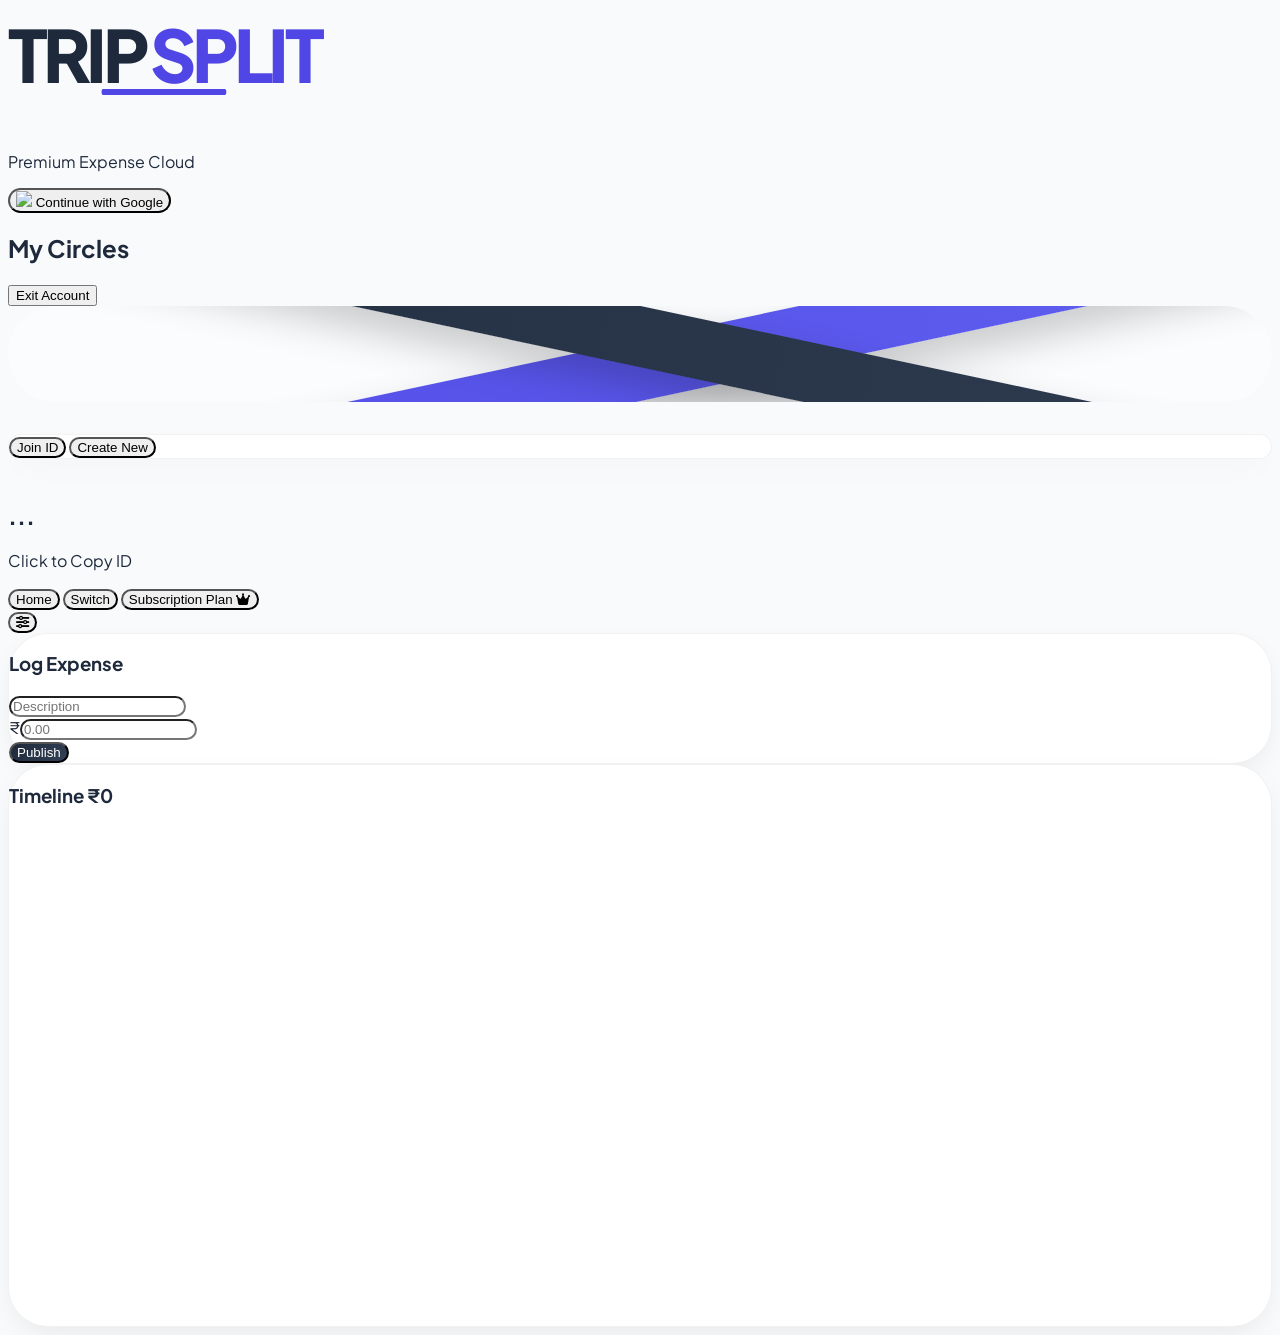
==== index.html @ a5e5f993 "Update index.html" ====
<!DOCTYPE html>
<html lang="en">
<head>
    <meta charset="UTF-8">
    <meta name="viewport" content="width=device-width, initial-scale=1.0">
    <title>TripSplit Pro | Ultimate Cloud</title>
    
    <link rel="manifest" href="manifest.json">
    <link href="https://cdnjs.cloudflare.com/ajax/libs/tailwindcss/2.2.19/tailwind.min.css" rel="stylesheet">
    <link href="https://fonts.googleapis.com/css2?family=Plus+Jakarta+Sans:wght@300;400;600;800&display=swap" rel="stylesheet">
    <link href="https://cdnjs.cloudflare.com/ajax/libs/font-awesome/6.5.1/css/all.min.css" rel="stylesheet">

    <style>
        :root { --primary: #4f46e5; --bg: #f8fafc; }
        body { background: var(--bg); color: #1e293b; font-family: 'Plus Jakarta Sans', sans-serif; min-height: 100vh; overflow-x: hidden; }
        .silk-card { background: #ffffff; border: 1px solid rgba(0, 0, 0, 0.05); box-shadow: 0 10px 30px -10px rgba(0, 0, 0, 0.1); border-radius: 2.5rem; }
        .rounded-silk { border-radius: 2rem; }
        .rounded-button { border-radius: 1.5rem; }
        .btn-premium { background: linear-gradient(135deg, #1e293b 0%, #334155 100%); color: white; transition: all 0.3s ease; }
        
        .view-pane { display: none; }
        .view-pane.active-view { display: block; animation: fadeIn 0.3s ease-in-out; }
        @keyframes fadeIn { from { opacity: 0; transform: translateY(10px); } to { opacity: 1; transform: translateY(0); } }

        .timeline-scroll-area { height: 500px; overflow-y: auto; padding-right: 10px; }
        .timeline-scroll-area::-webkit-scrollbar { width: 5px; }
        .timeline-scroll-area::-webkit-scrollbar-thumb { background: #e2e8f0; border-radius: 10px; }

        #my-groups-list { max-height: 320px; overflow-y: auto; padding-right: 8px; scroll-behavior: smooth; }
        #my-groups-list::-webkit-scrollbar { width: 4px; }
        #my-groups-list::-webkit-scrollbar-track { background: transparent; }
        #my-groups-list::-webkit-scrollbar-thumb { background: rgba(79, 70, 229, 0.1); border-radius: 10px; }

        .member-chip { border: 2px solid #f1f5f9; padding: 10px 18px; border-radius: 1.2rem; font-weight: 700; font-size: 0.85rem; cursor: pointer; display: flex; align-items: center; gap: 8px; transition: 0.2s; filter: grayscale(1); opacity: 0.6; }
        .member-chip.active-chip { filter: grayscale(0); opacity: 1; border-color: currentColor; }

        .theme-0 { background-color: #e0e7ff !important; color: #4338ca !important; }
        .theme-1 { background-color: #fce7f3 !important; color: #be185d !important; }
        .theme-2 { background-color: #fef3c7 !important; color: #b45309 !important; }
        .theme-3 { background-color: #d1fae5 !important; color: #047857 !important; }
        
        .mini-badge { padding: 4px 10px; border-radius: 8px; font-size: 10px; font-weight: 800; display: inline-block; margin-right: 4px; margin-top: 4px; }

        .collapse-btn { width: 100%; text-align: left; padding: 1.5rem 2rem; background: #ffffff; border-radius: 2rem; border: 1px solid rgba(0,0,0,0.05); font-weight: 800; display: flex; justify-content: space-between; align-items: center; }
        .collapse-content { display: none; padding: 1.5rem 2rem; }
        .modal-overlay { position: fixed; inset: 0; z-index: 150; background: rgba(15, 23, 42, 0.8); backdrop-filter: blur(4px); display: none; items-center; justify-content: center; padding: 1.5rem; }
        .modal-content-silk { background: white; width: 100%; max-width: 28rem; border-radius: 3rem; padding: 2.5rem; position: relative; animation: modalPop 0.3s cubic-bezier(0.34, 1.56, 0.64, 1); }
        .notif-dot { position: absolute; top: -2px; right: -2px; width: 12px; height: 12px; background: #ef4444; border: 2px solid white; border-radius: 50%; display: none; }
        .pulse { animation: pulse-red 2s infinite; }
        
        @keyframes modalPop { from { transform: scale(0.9); opacity: 0; } to { transform: scale(1); opacity: 1; } }

        #toast-container { position: fixed; bottom: 2rem; left: 50%; transform: translateX(-50%); z-index: 200; display: flex; flex-direction: column; gap: 0.5rem; pointer-events: none; }
        .silk-toast { background: #1e293b; color: white; padding: 1rem 2rem; border-radius: 1.5rem; font-weight: 800; font-size: 0.75rem; text-transform: uppercase; letter-spacing: 0.05em; box-shadow: 0 20px 25px -5px rgba(0,0,0,0.2); animation: toastIn 0.3s ease-out; pointer-events: auto; }
        @keyframes toastIn { from { transform: translateY(100%); opacity: 0; } to { transform: translateY(0); opacity: 1; } }

        .branding-container { position: relative; overflow: hidden; padding: 3rem 0; border-radius: 3rem; background: rgba(255,255,255,0.4); margin-bottom: 2rem; }
        .tape { position: absolute; width: 200%; height: 60px; display: flex; align-items: center; white-space: nowrap; font-weight: 900; font-size: 1.4rem; color: white; z-index: 0; pointer-events: none; text-transform: uppercase; letter-spacing: 0.3rem; box-shadow: 0 20px 40px rgba(0,0,0,0.2); }
        .tape-1 { background: linear-gradient(90deg, #4f46e5, #6366f1); transform: rotate(-12deg) translateY(20px); top: 15%; left: -50%; }
        .tape-2 { background: linear-gradient(90deg, #1e293b, #334155); transform: rotate(12deg) translateY(-20px); bottom: 15%; left: -50%; }
        .marquee { animation: marquee 25s linear infinite; display: flex; gap: 3rem; }
        @keyframes marquee { from { transform: translateX(0); } to { transform: translateX(-50%); } }

        .logo-box { position: relative; display: inline-block; margin-bottom: 2.5rem; }
        .logo-main { font-size: 4.5rem; font-weight: 900; letter-spacing: -0.3rem; display: flex; gap: 5px; }
        .trip-text { color: #1e293b; animation: splitLeft 3s infinite ease-in-out; }
        .split-text { color: #4f46e5; animation: splitRight 3s infinite ease-in-out; }
        .logo-underline { height: 6px; width: 100%; background: #4f46e5; border-radius: 10px; margin-top: -10px; transform: scaleX(0.4); animation: lineGrow 3s infinite ease-in-out; }
        
        .member-stat-card { transition: all 0.3s ease; cursor: pointer; }
        .member-stat-card:hover { transform: translateY(-5px); box-shadow: 0 15px 30px -5px rgba(0,0,0,0.1); }
        
        .plan-card-pro { border: 2px solid #4f46e5 !important; }
        .sub-popup-trigger { cursor: pointer; transition: transform 0.2s; }
    </style>
</head>
<body class="p-4 md:p-10">

    <div id="toast-container"></div>

    <div id="auth-screen" class="fixed inset-0 z-[100] bg-white flex items-center justify-center p-6">
        <div id="login-container" class="text-center max-w-sm w-full">
            <div class="logo-box">
                <div class="logo-main"><span class="trip-text">TRIP</span><span class="split-text">SPLIT</span></div>
                <div class="logo-underline"></div>
            </div>
            <p class="text-gray-400 font-bold mb-8 text-sm uppercase tracking-widest">Premium Expense Cloud</p>
            <button id="google-login-btn" class="bg-white border-2 border-gray-100 flex items-center justify-center gap-3 w-full py-5 rounded-button font-black text-lg shadow-xl hover:bg-gray-50 transition-all hover:scale-[1.02] active:scale-95">
                <img src="https://www.gstatic.com/firebasejs/ui/2.0.0/images/auth/google.svg" width="22"> Continue with Google
            </button>
        </div>
        
        <div id="group-discovery" class="hidden w-full max-w-md">
            <div class="flex justify-between items-center mb-8">
                <h2 class="text-3xl font-black tracking-tighter">My Circles</h2>
                <button onclick="signOutNow()" class="text-red-500 font-black text-[10px] bg-red-50 px-5 py-2.5 rounded-2xl uppercase tracking-tighter">Exit Account</button>
            </div>
            <div class="branding-container shadow-inner">
                <div class="tape tape-1"><div class="marquee"><span>TRIPSPLIT &bull; </span><span>TRIPSPLIT &bull; </span></div></div>
                <div class="tape tape-2"><div class="marquee" style="animation-direction: reverse;"><span>TRIPSPLIT &bull; </span><span>TRIPSPLIT &bull; </span></div></div>
                <div id="my-groups-list" class="space-y-4 px-6 relative z-10"></div>
            </div>
            <div class="silk-card p-6 bg-indigo-600 shadow-2xl relative z-10 -mt-6">
                <div class="flex gap-3">
                    <button onclick="showJoinManual()" class="flex-1 bg-indigo-700 text-white py-4 rounded-button font-black text-[11px] uppercase border border-white/20">Join ID</button>
                    <button onclick="showCreationPopup()" class="flex-1 bg-white text-indigo-600 py-4 rounded-button font-black text-[11px] uppercase shadow-lg">Create New</button>
                </div>
            </div>
        </div>
    </div>

    <div id="app-content" class="max-w-6xl mx-auto hidden">
        <header class="flex flex-col md:flex-row justify-between items-center mb-10 gap-6">
            <div class="flex items-center gap-4 cursor-pointer" onclick="showView('profile-page')">
                <img id="user-photo" src="" class="w-14 h-14 rounded-2xl border-2 border-white shadow-xl">
                <div>
                    <h2 class="text-xl font-extrabold text-gray-900 leading-none" id="display-group-name">...</h2>
                    <p class="text-[10px] font-black text-indigo-500 uppercase mt-1 cursor-pointer" onclick="copyGroupId()">Click to Copy ID</p>
                </div>
            </div>
            <div class="flex gap-2">
                <button onclick="showView('main-dashboard')" class="bg-white px-6 py-3 rounded-button text-sm font-bold shadow-sm border border-gray-100">Home</button>
                <button onclick="location.reload()" class="bg-gray-100 px-6 py-3 rounded-button text-sm font-bold text-gray-600">Switch</button>
                <button onclick="showView('plans-page')" class="bg-indigo-50 text-indigo-600 px-6 py-3 rounded-button text-sm font-bold shadow-sm border border-indigo-100">Subscription Plan <i class="fa-solid fa-crown ml-1 text-[10px]"></i></button>
                <div class="relative">
                    <button onclick="showView('settings-page')" class="bg-gray-900 text-white px-5 py-3 rounded-button text-sm font-bold shadow-lg"><i class="fa-solid fa-sliders"></i></button>
                    <div id="admin-notif-dot" class="notif-dot pulse"></div>
                </div>
            </div>
        </header>

        <div id="main-dashboard" class="view-pane active-view">
            <div id="stats-grid" class="grid grid-cols-2 md:grid-cols-4 gap-4 mb-10"></div>
            <div class="grid grid-cols-1 lg:grid-cols-12 gap-10">
                <div class="lg:col-span-5 silk-card p-8 h-fit">
                    <h3 class="text-lg font-black mb-8 italic uppercase text-center tracking-widest">Log Expense</h3>
                    <div class="space-y-6">
                        <input type="text" id="bill-title" placeholder="Description" class="w-full bg-gray-50 rounded-silk p-4 font-bold outline-none border-none">
                        <div class="relative"><span class="absolute left-4 top-4 text-gray-400 font-black">₹</span><input type="number" id="bill-amount" placeholder="0.00" class="w-full bg-gray-50 rounded-silk p-4 pl-10 text-2xl font-black outline-none border-none"></div>
                        <div id="split-selectors" class="flex flex-wrap gap-2 pt-2"></div>
                        <button onclick="logExpense()" class="w-full btn-premium py-5 rounded-button font-black uppercase mt-4 shadow-lg">Publish</button>
                    </div>
                </div>
                <div class="lg:col-span-7 silk-card p-8">
                    <h3 class="text-xl font-black border-b pb-4 mb-6">Timeline <span id="grand-total" class="float-right text-indigo-600 text-sm">₹0</span></h3>
                    <div id="activity-feed" class="space-y-5 timeline-scroll-area"></div>
                </div>
            </div>
        </div>

        <div id="plans-page" class="view-pane max-w-6xl mx-auto pb-20">
            <h2 class="text-4xl font-black text-center mb-10">Choose Your Plan</h2>
            <div class="grid grid-cols-1 md:grid-cols-3 gap-6 px-4">
                <div class="silk-card p-8 border-2 border-gray-50 text-center">
                    <h4 class="text-xl font-black mb-4">Basic</h4>
                    <p class="text-3xl font-black mb-6">₹50 <span class="text-xs text-gray-400 font-bold">/TRIP</span></p>
                    <button onclick="openPayment('Basic Plan', 50)" class="w-full bg-gray-100 py-3 rounded-button font-black text-[10px] uppercase">Select Basic</button>
                </div>
                <div class="silk-card p-8 plan-card-pro bg-indigo-50 shadow-2xl relative text-center">
                    <h4 class="text-xl font-black mb-4">Standard</h4>
                    <p class="text-3xl font-black mb-6">₹70 <span class="text-xs text-indigo-400 font-bold">/TRIP</span></p>
                    <button onclick="openPayment('Standard Plan', 70)" class="w-full btn-premium py-4 rounded-button font-black text-[10px] uppercase shadow-lg">Select Standard</button>
                </div>
                <div class="silk-card p-8 bg-gray-900 text-white shadow-2xl text-center">
                    <h4 class="text-xl font-black mb-4">Premium</h4>
                    <p class="text-3xl font-black mb-6">₹100 <span class="text-xs text-gray-500 font-bold">/TRIP</span></p>
                    <button onclick="openPayment('Premium Plan', 100)" class="w-full bg-white text-gray-900 py-3 rounded-button font-black text-[10px] uppercase">Select Premium</button>
                </div>
            </div>

            <div id="manual-payment-gateway" class="hidden mt-12 max-w-sm mx-auto text-center">
                <div class="silk-card p-8 bg-white border-2 border-indigo-100">
                    <p class="text-[10px] font-black text-indigo-500 uppercase mb-4 tracking-widest">Pay For <span id="paying-tier-name">Tier</span></p>
                    <p class="text-3xl font-black mb-6 text-gray-900">₹<span id="qr-price-display">0</span></p>
                    <div class="w-full aspect-square bg-gray-100 rounded-3xl flex items-center justify-center mb-6 border-2 border-dashed border-gray-200">
                        <img id="payment-qr" src="" class="w-full h-full object-contain p-4">
                    </div>
                    <input type="text" id="tx-id-input" placeholder="Enter Transaction ID" class="w-full bg-gray-50 p-4 rounded-silk font-bold text-center outline-none border-2 border-transparent focus:border-indigo-500 mb-3 uppercase text-sm">
                    <button onclick="submitPaymentRequest()" class="w-full btn-premium py-4 rounded-button font-black uppercase text-[10px]">Submit for Verification</button>
                </div>
            </div>
        </div>

        <div id="settings-page" class="view-pane max-w-2xl mx-auto space-y-4">
            <div id="admin-vault-wrapper" class="hidden">
                <button onclick="toggleCollapse('vault-collapse')" class="collapse-btn bg-indigo-900 text-white border-none shadow-xl">
                    <span class="flex items-center gap-3">Subscription Vault <i class="fa-solid fa-shield-halved text-indigo-400"></i></span>
                    <i class="fa-solid fa-chevron-down opacity-50"></i>
                </button>
                <div id="vault-collapse" class="collapse-content bg-gray-50 mt-2 rounded-silk border border-indigo-200">
                    <div id="admin-subscription-list" class="space-y-3"></div>
                </div>
            </div>
            <button onclick="toggleCollapse('member-list-collapse')" class="collapse-btn"><span>Circle Members</span><i class="fa-solid fa-users opacity-30"></i></button>
            <div id="member-list-collapse" class="collapse-content bg-white mt-2 rounded-silk border border-gray-100"><div id="member-settings-list" class="space-y-3"></div></div>
            <div class="p-8 silk-card bg-gray-50 text-center"><p class="text-[10px] font-black text-gray-400 uppercase tracking-widest mb-2">Workspace ID</p><p onclick="copyGroupId()" class="text-xl font-black text-indigo-600 cursor-pointer tracking-tighter" id="settings-id-display">...</p></div>
        </div>

        <div id="profile-page" class="view-pane max-w-md mx-auto text-center silk-card p-10">
            <img id="profile-img-large" src="" class="w-28 h-28 rounded-3xl mx-auto mb-6 shadow-2xl">
            <h2 id="profile-name-large" class="text-3xl font-black text-gray-900">...</h2>
            <p id="profile-email-large" class="text-gray-400 font-bold mb-6">...</p>
            <div onclick="showView('plans-page')" class="bg-indigo-600 text-white p-5 rounded-2xl cursor-pointer shadow-xl">
                <p id="profile-plan-status" class="text-[9px] font-black uppercase text-indigo-200">Current Plan: Free Starter</p>
                <p class="font-black">View Premium Plans</p>
            </div>
            <button onclick="signOutNow()" class="w-full bg-red-50 text-red-500 font-black py-4 rounded-button mt-6">Logout</button>
        </div>
    </div>

    <div id="subscription-nag-modal" class="modal-overlay" style="z-index: 250;">
        <div class="modal-content-silk text-center sub-popup-trigger" onclick="redirectToPlans()">
            <div class="w-20 h-20 bg-indigo-50 text-indigo-600 rounded-3xl flex items-center justify-center mx-auto mb-6 text-3xl pulse"><i class="fa-solid fa-crown"></i></div>
            <h3 class="text-2xl font-black mb-2">Upgrade Required</h3>
            <p class="text-gray-500 font-bold mb-8 px-4 text-sm">Unlock full features by selecting a plan.</p>
            <button class="w-full bg-indigo-600 text-white py-4 rounded-button font-black uppercase shadow-lg">View Plans</button>
        </div>
    </div>

    <script src="https://www.gstatic.com/firebasejs/9.23.0/firebase-app-compat.js"></script>
    <script src="https://www.gstatic.com/firebasejs/9.23.0/firebase-database-compat.js"></script>
    <script src="https://www.gstatic.com/firebasejs/9.23.0/firebase-auth-compat.js"></script>

    <script>
        const firebaseConfig = { apiKey: "AIzaSyCpLtdJ4lACW9pNn8fAUmooooqzh_5TIO4", authDomain: "trip-ddc48.firebaseapp.com", databaseURL: "https://trip-ddc48-default-rtdb.firebaseio.com", projectId: "trip-ddc48", storageBucket: "trip-ddc48.firebasestorage.app" };
        firebase.initializeApp(firebaseConfig);
        const db = firebase.database(), auth = firebase.auth(), provider = new firebase.auth.GoogleAuthProvider();
        
        let currentGroupId = null, groupMembers = [], isAdmin = false, currentGroupExpenses = {};
        const OWNER_EMAIL = "akhilgoel@example.com"; 

        function showToast(msg) {
            const container = document.getElementById('toast-container');
            const toast = document.createElement('div');
            toast.className = 'silk-toast'; toast.innerText = msg;
            container.appendChild(toast); setTimeout(() => toast.remove(), 3000);
        }

        // --- DEBUGGED: Real-time Listener for Instant Updates ---
        function checkSubscriptionStatus(uid) {
            db.ref(`active_subscriptions/${uid}`).on('value', snapshot => {
                const statusTag = document.getElementById('profile-plan-status');
                if (snapshot.exists()) {
                    const subData = snapshot.val();
                    document.getElementById('subscription-nag-modal').style.display = 'none';
                    if(statusTag) statusTag.innerText = `Current Plan: ${subData.plan || 'Active'}`;
                } else {
                    document.getElementById('subscription-nag-modal').style.display = 'flex';
                    if(statusTag) statusTag.innerText = `Current Plan: Free Starter`;
                }
            });
        }

        auth.onAuthStateChanged(async (u) => {
            if (u) {
                document.getElementById('user-photo').src = u.photoURL;
                document.getElementById('profile-img-large').src = u.photoURL;
                document.getElementById('profile-name-large').innerText = u.displayName;
                document.getElementById('profile-email-large').innerText = u.email;
                document.getElementById('login-container').classList.add('hidden');
                document.getElementById('group-discovery').classList.remove('hidden');
                
                checkSubscriptionStatus(u.uid);

                if(u.email.toLowerCase() === OWNER_EMAIL.toLowerCase()) {
                    document.getElementById('admin-vault-wrapper').classList.remove('hidden');
                    listenForSubscriptionRequests();
                }
                discoverGroups(u.email.toLowerCase());
            } else {
                document.getElementById('auth-screen').style.display = 'flex';
                document.getElementById('app-content').classList.add('hidden');
            }
        });

        // --- DEBUGGED: Sends UID so Admin can find the user ---
        window.submitPaymentRequest = async () => {
            const txId = document.getElementById('tx-id-input').value.trim();
            if(!txId) { showToast("Enter Transaction ID"); return; }
            const u = auth.currentUser;
            await db.ref('subscription_requests').push({
                uid: u.uid, // <--- THE FIX
                userEmail: u.email.toLowerCase(),
                userName: u.displayName,
                tier: selectedTier,
                transactionId: txId,
                status: 'pending',
                date: new Date().toLocaleString()
            });
            showToast("Request Sent! Manual Verification Pending.");
            document.getElementById('tx-id-input').value = '';
            document.getElementById('manual-payment-gateway').classList.add('hidden');
        };

        // Subscription resolution for Owner view
        function listenForSubscriptionRequests() {
            db.ref('subscription_requests').on('value', snap => {
                const list = document.getElementById('admin-subscription-list'); list.innerHTML = '';
                if(!snap.exists()) { list.innerHTML = '<p class="text-center py-4 text-xs opacity-50">Empty Vault</p>'; return; }
                snap.forEach(req => {
                    const r = req.val();
                    list.innerHTML += `<div class="p-5 bg-white rounded-3xl border border-indigo-100 flex flex-col gap-3">
                        <div class="flex justify-between items-start"><div><p class="font-black text-xs text-gray-900">${r.userName}</p><p class="text-[10px] font-bold text-gray-400 uppercase">${r.userEmail}</p></div><span class="bg-indigo-50 text-indigo-600 px-2 py-1 rounded-lg text-[8px] font-black uppercase">${r.tier}</span></div>
                        <div class="bg-gray-100 p-3 rounded-2xl"><p class="text-[9px] font-black text-gray-400 uppercase mb-1">TXID: ${r.transactionId}</p></div>
                        <div class="flex gap-2">
                            <button onclick="resolveSubscription('${req.key}', true, '${r.userEmail}', '${r.tier}', '${r.userName}', '${r.uid}')" class="flex-1 bg-indigo-600 text-white py-3 rounded-xl font-black text-[10px] uppercase">Approve</button>
                            <button onclick="resolveSubscription('${req.key}', false, '${r.userEmail}', '${r.tier}', '${r.userName}', '${r.uid}')" class="flex-1 bg-red-50 text-red-500 py-3 rounded-xl font-black text-[10px] uppercase">Reject</button>
                        </div>
                    </div>`;
                });
            });
        }

        window.resolveSubscription = async (key, approve, email, tier, name, uid) => {
            const updates = {};
            if (approve) {
                updates[`active_subscriptions/${uid}`] = { plan: tier, status: 'active', activatedAt: Date.now() };
                const snap = await db.ref('groups').get();
                if(snap.exists()){
                    Object.entries(snap.val()).forEach(([gid, g]) => {
                        if(g.admin === email.toLowerCase()){
                            const logKey = db.ref(`groups/${gid}/expenses`).push().key;
                            updates[`groups/${gid}/expenses/${logKey}`] = { title: `✨ PRO ACTIVATED: ${tier}`, amount: 0, involved: [name.split(' ')[0]], by: "SYSTEM", date: new Date().toLocaleDateString(), type: 'settlement' };
                        }
                    });
                }
            }
            updates[`subscription_requests/${key}`] = null;
            await db.ref().update(updates);
            showToast(approve ? "Pro Activated" : "Rejected");
        };

        // Core App Logic (Preserved)
        function discoverGroups(email) {
            db.ref('groups').on('value', (snap) => {
                const list = document.getElementById('my-groups-list'); list.innerHTML = '';
                if (snap.exists()) {
                    const groups = snap.val();
                    for (let id in groups) {
                        const members = groups[id].members || [];
                        if (members.some(m => m.email === email)) {
                            list.innerHTML += `<div class="silk-card p-6 bg-white flex justify-between items-center mb-2"><div class="cursor-pointer flex-1" onclick="startApp('${id}', '${groups[id].name}')"><h4 class="font-bold text-gray-800">${groups[id].name}</h4><p class="text-[9px] font-black text-indigo-600 uppercase">${id}</p></div></div>`;
                        }
                    }
                }
            });
        }

        window.startApp = (id, name) => {
            currentGroupId = id;
            document.getElementById('auth-screen').style.display = 'none';
            document.getElementById('app-content').classList.remove('hidden');
            document.getElementById('display-group-name').innerText = name;
            document.getElementById('settings-id-display').innerText = id;
            db.ref(`groups/${id}`).on('value', (snapshot) => {
                const data = snapshot.val(); if(!data) return;
                groupMembers = data.members || [];
                currentGroupExpenses = data.expenses || {};
                isAdmin = (data.admin === auth.currentUser.email.toLowerCase());
                renderUI(currentGroupExpenses);
                renderSettingsMembers(data.admin);
            });
        };

        function renderUI(expenses) {
            document.getElementById('split-selectors').innerHTML = groupMembers.map((m, i) => `<button onclick="this.classList.toggle('active-chip')" data-name="${m.name}" class="member-chip active-chip theme-${i % 4}"><i class="fa-solid fa-check"></i> ${m.name}</button>`).join('');
            let total = 0, balances = {}; groupMembers.forEach(m => balances[m.name] = 0);
            const feed = document.getElementById('activity-feed'); feed.innerHTML = '';
            Object.entries(expenses).reverse().forEach(([key, exp]) => {
                if (exp.type === 'settlement') { balances[exp.payer] -= exp.amount; }
                else { total += exp.amount; const split = Math.round(exp.amount / (exp.involved?.length || 1)); exp.involved?.forEach(n => { if (balances.hasOwnProperty(n)) balances[n] += split; }); }
                feed.innerHTML += `<div class="p-6 ${exp.type === 'settlement' ? 'bg-green-50' : 'bg-gray-50'} rounded-silk flex flex-col mb-3"><div class="flex justify-between items-center mb-2"><h4 class="font-extrabold text-gray-800">${exp.title}</h4><p class="text-xl font-black">₹${exp.amount}</p></div></div>`;
            });
            document.getElementById('grand-total').innerText = "₹" + total.toLocaleString();
            document.getElementById('stats-grid').innerHTML = groupMembers.map((m, i) => `<div class="silk-card p-6 theme-${i % 4}"><p class="text-[10px] font-black uppercase">${m.name}</p><p class="text-2xl font-black">₹${balances[m.name] || 0}</p></div>`).join('');
        }

        window.logExpense = () => { const t = document.getElementById('bill-title').value, a = parseFloat(document.getElementById('bill-amount').value); const sel = Array.from(document.querySelectorAll('#split-selectors .active-chip')).map(b => b.dataset.name); if(t && a && sel.length) { db.ref(`groups/${currentGroupId}/expenses`).push({ title: t, amount: a, involved: sel, by: auth.currentUser.displayName.split(' ')[0], date: new Date().toLocaleDateString() }); document.getElementById('bill-title').value = ''; document.getElementById('bill-amount').value = ''; showToast("Published!"); } };
        
        let selectedTier = '';
        window.openPayment = (tier, price) => {
            selectedTier = tier;
            document.getElementById('paying-tier-name').innerText = tier;
            document.getElementById('qr-price-display').innerText = price;
            const upiLink = `upi://pay?pa=akhilgoel985-2@okaxis&pn=AkhilGoel&am=${price}&cu=INR&tn=TripSplit_${tier}`;
            document.getElementById('payment-qr').src = `https://api.qrserver.com/v1/create-qr-code/?size=300x300&data=${encodeURIComponent(upiLink)}`;
            document.getElementById('manual-payment-gateway').classList.remove('hidden');
        };

        window.showView = (v) => { document.querySelectorAll('.view-pane').forEach(p => p.classList.remove('active-view')); document.getElementById(v).classList.add('active-view'); window.scrollTo(0,0); };
        window.hideModals = () => { document.querySelectorAll('.modal-overlay').forEach(m => m.style.display = 'none'); };
        window.signOutNow = () => auth.signOut().then(() => location.reload());
        document.getElementById('google-login-btn').onclick = () => auth.signInWithPopup(provider);
        window.toggleCollapse = (id) => { const el = document.getElementById(id); el.style.display = (el.style.display === 'none') ? 'block' : 'none'; };
        function renderSettingsMembers(admin) { document.getElementById('member-settings-list').innerHTML = groupMembers.map((m, i) => `<div class="p-5 silk-card theme-${i % 4} flex justify-between items-center"><div><p class="font-black text-gray-800">${m.name}</p><p class="text-xs font-bold opacity-60 uppercase">${m.email}</p></div></div>`).join(''); }
        window.redirectToPlans = () => { hideModals(); showView('plans-page'); };
    </script>
</body>
</html>
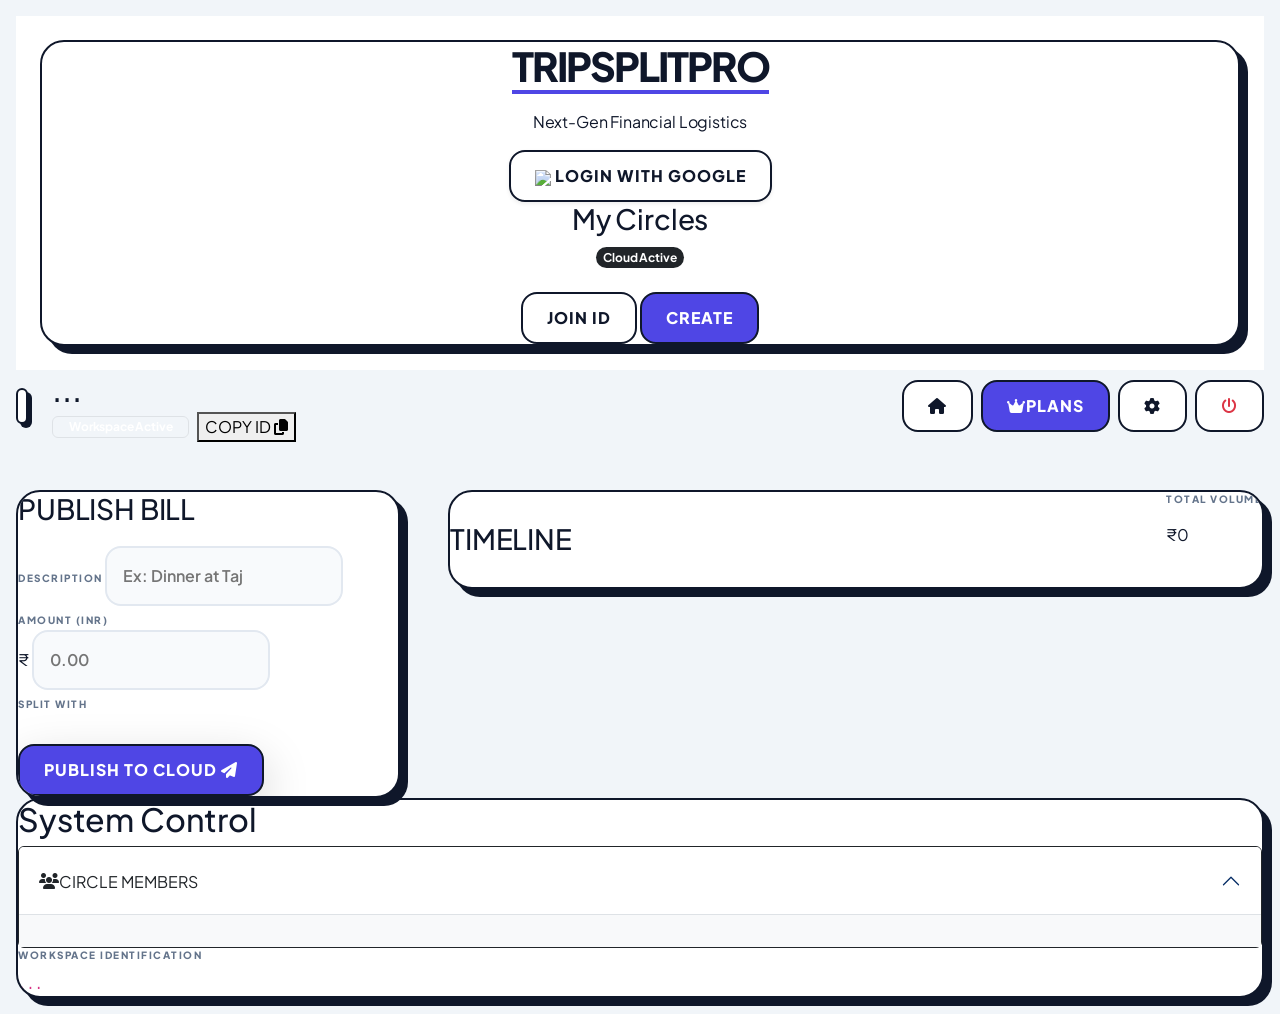
==== commit f2a9dd06: "Update index.html" ====
--- a/index.html
+++ b/index.html
@@ -3,345 +3,357 @@
 <head>
     <meta charset="UTF-8">
     <meta name="viewport" content="width=device-width, initial-scale=1.0">
-    <title>TripSplit Pro | Ultimate Cloud</title>
+    <title>TripSplit Pro | Premium Expense Cloud</title>
     
-    <link rel="manifest" href="manifest.json">
+    <link href="https://cdn.jsdelivr.net/npm/bootstrap@5.3.2/dist/css/bootstrap.min.css" rel="stylesheet">
     <link href="https://cdnjs.cloudflare.com/ajax/libs/tailwindcss/2.2.19/tailwind.min.css" rel="stylesheet">
-    <link href="https://fonts.googleapis.com/css2?family=Plus+Jakarta+Sans:wght@300;400;600;800&display=swap" rel="stylesheet">
+    <link href="https://fonts.googleapis.com/css2?family=Plus+Jakarta+Sans:wght@300;400;600;700;800&display=swap" rel="stylesheet">
     <link href="https://cdnjs.cloudflare.com/ajax/libs/font-awesome/6.5.1/css/all.min.css" rel="stylesheet">
+    <link rel="stylesheet" href="https://cdnjs.cloudflare.com/ajax/libs/animate.css/4.1.1/animate.min.css"/>
 
     <style>
-        :root { --primary: #4f46e5; --bg: #f8fafc; }
-        body { background: var(--bg); color: #1e293b; font-family: 'Plus Jakarta Sans', sans-serif; min-height: 100vh; overflow-x: hidden; }
-        .silk-card { background: #ffffff; border: 1px solid rgba(0, 0, 0, 0.05); box-shadow: 0 10px 30px -10px rgba(0, 0, 0, 0.1); border-radius: 2.5rem; }
-        .rounded-silk { border-radius: 2rem; }
-        .rounded-button { border-radius: 1.5rem; }
-        .btn-premium { background: linear-gradient(135deg, #1e293b 0%, #334155 100%); color: white; transition: all 0.3s ease; }
+        :root {
+            --p-indigo: #4f46e5;
+            --p-dark: #0f172a;
+            --p-border: #e2e8f0;
+            --p-surface: #ffffff;
+            --p-accent: #f8fafc;
+            --glass: rgba(255, 255, 255, 0.8);
+        }
+
+        body {
+            background-color: #f1f5f9;
+            background-image: radial-gradient(#cbd5e1 0.5px, transparent 0.5px);
+            background-size: 24px 24px;
+            color: var(--p-dark);
+            font-family: 'Plus Jakarta Sans', sans-serif;
+            letter-spacing: -0.01em;
+        }
+
+        /* --- THE "NEXT LEVEL" DESIGN SYSTEM --- */
         
-        .view-pane { display: none; }
-        .view-pane.active-view { display: block; animation: fadeIn 0.3s ease-in-out; }
-        @keyframes fadeIn { from { opacity: 0; transform: translateY(10px); } to { opacity: 1; transform: translateY(0); } }
-
-        .timeline-scroll-area { height: 500px; overflow-y: auto; padding-right: 10px; }
-        .timeline-scroll-area::-webkit-scrollbar { width: 5px; }
-        .timeline-scroll-area::-webkit-scrollbar-thumb { background: #e2e8f0; border-radius: 10px; }
-
-        #my-groups-list { max-height: 320px; overflow-y: auto; padding-right: 8px; scroll-behavior: smooth; }
-        #my-groups-list::-webkit-scrollbar { width: 4px; }
-        #my-groups-list::-webkit-scrollbar-track { background: transparent; }
-        #my-groups-list::-webkit-scrollbar-thumb { background: rgba(79, 70, 229, 0.1); border-radius: 10px; }
-
-        .member-chip { border: 2px solid #f1f5f9; padding: 10px 18px; border-radius: 1.2rem; font-weight: 700; font-size: 0.85rem; cursor: pointer; display: flex; align-items: center; gap: 8px; transition: 0.2s; filter: grayscale(1); opacity: 0.6; }
-        .member-chip.active-chip { filter: grayscale(0); opacity: 1; border-color: currentColor; }
-
-        .theme-0 { background-color: #e0e7ff !important; color: #4338ca !important; }
-        .theme-1 { background-color: #fce7f3 !important; color: #be185d !important; }
-        .theme-2 { background-color: #fef3c7 !important; color: #b45309 !important; }
-        .theme-3 { background-color: #d1fae5 !important; color: #047857 !important; }
-        
-        .mini-badge { padding: 4px 10px; border-radius: 8px; font-size: 10px; font-weight: 800; display: inline-block; margin-right: 4px; margin-top: 4px; }
-
-        .collapse-btn { width: 100%; text-align: left; padding: 1.5rem 2rem; background: #ffffff; border-radius: 2rem; border: 1px solid rgba(0,0,0,0.05); font-weight: 800; display: flex; justify-content: space-between; align-items: center; }
-        .collapse-content { display: none; padding: 1.5rem 2rem; }
-        .modal-overlay { position: fixed; inset: 0; z-index: 150; background: rgba(15, 23, 42, 0.8); backdrop-filter: blur(4px); display: none; items-center; justify-content: center; padding: 1.5rem; }
-        .modal-content-silk { background: white; width: 100%; max-width: 28rem; border-radius: 3rem; padding: 2.5rem; position: relative; animation: modalPop 0.3s cubic-bezier(0.34, 1.56, 0.64, 1); }
-        .notif-dot { position: absolute; top: -2px; right: -2px; width: 12px; height: 12px; background: #ef4444; border: 2px solid white; border-radius: 50%; display: none; }
-        .pulse { animation: pulse-red 2s infinite; }
-        
-        @keyframes modalPop { from { transform: scale(0.9); opacity: 0; } to { transform: scale(1); opacity: 1; } }
-
-        #toast-container { position: fixed; bottom: 2rem; left: 50%; transform: translateX(-50%); z-index: 200; display: flex; flex-direction: column; gap: 0.5rem; pointer-events: none; }
-        .silk-toast { background: #1e293b; color: white; padding: 1rem 2rem; border-radius: 1.5rem; font-weight: 800; font-size: 0.75rem; text-transform: uppercase; letter-spacing: 0.05em; box-shadow: 0 20px 25px -5px rgba(0,0,0,0.2); animation: toastIn 0.3s ease-out; pointer-events: auto; }
-        @keyframes toastIn { from { transform: translateY(100%); opacity: 0; } to { transform: translateY(0); opacity: 1; } }
-
-        .branding-container { position: relative; overflow: hidden; padding: 3rem 0; border-radius: 3rem; background: rgba(255,255,255,0.4); margin-bottom: 2rem; }
-        .tape { position: absolute; width: 200%; height: 60px; display: flex; align-items: center; white-space: nowrap; font-weight: 900; font-size: 1.4rem; color: white; z-index: 0; pointer-events: none; text-transform: uppercase; letter-spacing: 0.3rem; box-shadow: 0 20px 40px rgba(0,0,0,0.2); }
-        .tape-1 { background: linear-gradient(90deg, #4f46e5, #6366f1); transform: rotate(-12deg) translateY(20px); top: 15%; left: -50%; }
-        .tape-2 { background: linear-gradient(90deg, #1e293b, #334155); transform: rotate(12deg) translateY(-20px); bottom: 15%; left: -50%; }
-        .marquee { animation: marquee 25s linear infinite; display: flex; gap: 3rem; }
-        @keyframes marquee { from { transform: translateX(0); } to { transform: translateX(-50%); } }
-
-        .logo-box { position: relative; display: inline-block; margin-bottom: 2.5rem; }
-        .logo-main { font-size: 4.5rem; font-weight: 900; letter-spacing: -0.3rem; display: flex; gap: 5px; }
-        .trip-text { color: #1e293b; animation: splitLeft 3s infinite ease-in-out; }
-        .split-text { color: #4f46e5; animation: splitRight 3s infinite ease-in-out; }
-        .logo-underline { height: 6px; width: 100%; background: #4f46e5; border-radius: 10px; margin-top: -10px; transform: scaleX(0.4); animation: lineGrow 3s infinite ease-in-out; }
-        
-        .member-stat-card { transition: all 0.3s ease; cursor: pointer; }
-        .member-stat-card:hover { transform: translateY(-5px); box-shadow: 0 15px 30px -5px rgba(0,0,0,0.1); }
-        
-        .plan-card-pro { border: 2px solid #4f46e5 !important; }
-        .sub-popup-trigger { cursor: pointer; transition: transform 0.2s; }
+        .super-card {
+            background: var(--p-surface);
+            border: 2px solid var(--p-dark);
+            box-shadow: 8px 8px 0px 0px var(--p-dark);
+            border-radius: 24px;
+            transition: all 0.3s cubic-bezier(0.34, 1.56, 0.64, 1);
+            overflow: hidden;
+        }
+
+        .super-card:hover {
+            transform: translate(-4px, -4px);
+            box-shadow: 12px 12px 0px 0px var(--p-indigo);
+        }
+
+        .premium-btn {
+            border: 2px solid var(--p-dark) !important;
+            border-radius: 16px !important;
+            font-weight: 800 !important;
+            text-transform: uppercase;
+            letter-spacing: 1px;
+            padding: 12px 24px !important;
+            transition: all 0.2s ease;
+            position: relative;
+            background: white;
+            color: var(--p-dark);
+        }
+
+        .premium-btn:hover {
+            background: var(--p-dark);
+            color: white !important;
+            transform: translateY(-2px);
+        }
+
+        .btn-indigo {
+            background: var(--p-indigo);
+            color: white !important;
+            border-color: var(--p-dark) !important;
+        }
+
+        /* --- LOGO & BRANDING --- */
+        .brand-heading {
+            font-weight: 900;
+            font-size: 2.5rem;
+            letter-spacing: -2px;
+            border-bottom: 4px solid var(--p-indigo);
+            display: inline-block;
+            margin-bottom: 1rem;
+        }
+
+        /* --- BENTO GRID LAYOUT --- */
+        .bento-grid {
+            display: grid;
+            grid-template-columns: repeat(auto-fit, minmax(240px, 1fr));
+            gap: 20px;
+        }
+
+        .stat-box {
+            padding: 24px;
+            border: 2px solid var(--p-border);
+            border-radius: 20px;
+            background: white;
+            display: flex;
+            flex-direction: column;
+            justify-content: space-between;
+        }
+
+        .stat-label {
+            font-size: 10px;
+            font-weight: 800;
+            text-transform: uppercase;
+            color: #64748b;
+            letter-spacing: 1.5px;
+        }
+
+        .stat-value {
+            font-size: 1.8rem;
+            font-weight: 900;
+            margin-top: 8px;
+        }
+
+        /* --- INPUTS --- */
+        .luxury-input {
+            border: 2px solid var(--p-border) !important;
+            border-radius: 16px !important;
+            padding: 16px !important;
+            font-weight: 600;
+            transition: all 0.3s ease;
+            background: var(--p-accent);
+        }
+
+        .luxury-input:focus {
+            border-color: var(--p-indigo) !important;
+            background: white;
+            box-shadow: 0 0 0 4px rgba(79, 70, 229, 0.1);
+        }
+
+        /* --- MEMBER CHIPS --- */
+        .member-pill {
+            border: 2px solid var(--p-dark);
+            padding: 8px 16px;
+            border-radius: 12px;
+            font-weight: 700;
+            font-size: 0.8rem;
+            cursor: pointer;
+            transition: all 0.2s;
+            background: white;
+        }
+
+        .member-pill.active {
+            background: var(--p-indigo);
+            color: white;
+            transform: scale(1.05);
+        }
+
+        /* --- ANIMATIONS --- */
+        .fade-up {
+            animation: fadeInUp 0.5s ease-out forwards;
+        }
+
+        /* --- CUSTOM SCROLLBAR --- */
+        ::-webkit-scrollbar { width: 8px; }
+        ::-webkit-scrollbar-track { background: #f1f5f9; }
+        ::-webkit-scrollbar-thumb { 
+            background: var(--p-dark); 
+            border-radius: 10px;
+            border: 2px solid #f1f5f9;
+        }
     </style>
 </head>
-<body class="p-4 md:p-10">
-
-    <div id="toast-container"></div>
-
-    <div id="auth-screen" class="fixed inset-0 z-[100] bg-white flex items-center justify-center p-6">
-        <div id="login-container" class="text-center max-w-sm w-full">
-            <div class="logo-box">
-                <div class="logo-main"><span class="trip-text">TRIP</span><span class="split-text">SPLIT</span></div>
-                <div class="logo-underline"></div>
-            </div>
-            <p class="text-gray-400 font-bold mb-8 text-sm uppercase tracking-widest">Premium Expense Cloud</p>
-            <button id="google-login-btn" class="bg-white border-2 border-gray-100 flex items-center justify-center gap-3 w-full py-5 rounded-button font-black text-lg shadow-xl hover:bg-gray-50 transition-all hover:scale-[1.02] active:scale-95">
-                <img src="https://www.gstatic.com/firebasejs/ui/2.0.0/images/auth/google.svg" width="22"> Continue with Google
-            </button>
-        </div>
-        
-        <div id="group-discovery" class="hidden w-full max-w-md">
-            <div class="flex justify-between items-center mb-8">
-                <h2 class="text-3xl font-black tracking-tighter">My Circles</h2>
-                <button onclick="signOutNow()" class="text-red-500 font-black text-[10px] bg-red-50 px-5 py-2.5 rounded-2xl uppercase tracking-tighter">Exit Account</button>
-            </div>
-            <div class="branding-container shadow-inner">
-                <div class="tape tape-1"><div class="marquee"><span>TRIPSPLIT &bull; </span><span>TRIPSPLIT &bull; </span></div></div>
-                <div class="tape tape-2"><div class="marquee" style="animation-direction: reverse;"><span>TRIPSPLIT &bull; </span><span>TRIPSPLIT &bull; </span></div></div>
-                <div id="my-groups-list" class="space-y-4 px-6 relative z-10"></div>
-            </div>
-            <div class="silk-card p-6 bg-indigo-600 shadow-2xl relative z-10 -mt-6">
-                <div class="flex gap-3">
-                    <button onclick="showJoinManual()" class="flex-1 bg-indigo-700 text-white py-4 rounded-button font-black text-[11px] uppercase border border-white/20">Join ID</button>
-                    <button onclick="showCreationPopup()" class="flex-1 bg-white text-indigo-600 py-4 rounded-button font-black text-[11px] uppercase shadow-lg">Create New</button>
+<body class="p-3 md:p-10">
+
+    <div id="auth-screen" class="fixed inset-0 z-[100] bg-white flex items-center justify-center p-4">
+        <div class="super-card p-10 max-w-md w-full text-center animate__animated animate__zoomIn">
+            <h1 class="brand-heading">TRIPSPLIT<span class="text-indigo-600">PRO</span></h1>
+            <p class="text-gray-400 font-bold mb-8 text-xs uppercase tracking-[0.3em]">Next-Gen Financial Logistics</p>
+            
+            <div id="login-container">
+                <button id="google-login-btn" class="premium-btn w-full flex items-center justify-center gap-3 py-4 shadow-sm">
+                    <img src="https://www.gstatic.com/firebasejs/ui/2.0.0/images/auth/google.svg" width="20">
+                    Login with Google
+                </button>
+            </div>
+
+            <div id="group-discovery" class="hidden text-left mt-6">
+                <div class="flex justify-between items-center mb-4">
+                    <h3 class="font-black text-lg">My Circles</h3>
+                    <span class="badge bg-dark rounded-pill">Cloud Active</span>
+                </div>
+                <div id="my-groups-list" class="space-y-3 mb-6 max-h-60 overflow-y-auto pr-2"></div>
+                <div class="grid grid-cols-2 gap-3">
+                    <button onclick="showJoinManual()" class="premium-btn text-[10px] py-3">Join ID</button>
+                    <button onclick="showCreationPopup()" class="premium-btn btn-indigo text-[10px] py-3">Create</button>
                 </div>
             </div>
         </div>
     </div>
 
-    <div id="app-content" class="max-w-6xl mx-auto hidden">
-        <header class="flex flex-col md:flex-row justify-between items-center mb-10 gap-6">
-            <div class="flex items-center gap-4 cursor-pointer" onclick="showView('profile-page')">
-                <img id="user-photo" src="" class="w-14 h-14 rounded-2xl border-2 border-white shadow-xl">
+    <div id="app-content" class="max-w-7xl mx-auto hidden animate__animated animate__fadeIn">
+        
+        <header class="row mb-5 gy-4">
+            <div class="col-md-6 d-flex align-items-center gap-4">
+                <div class="super-card p-1 border-2" style="border-radius: 18px; box-shadow: 4px 4px 0 var(--p-dark);">
+                    <img id="user-photo" src="" class="w-16 h-16 rounded-2xl">
+                </div>
                 <div>
-                    <h2 class="text-xl font-extrabold text-gray-900 leading-none" id="display-group-name">...</h2>
-                    <p class="text-[10px] font-black text-indigo-500 uppercase mt-1 cursor-pointer" onclick="copyGroupId()">Click to Copy ID</p>
-                </div>
-            </div>
-            <div class="flex gap-2">
-                <button onclick="showView('main-dashboard')" class="bg-white px-6 py-3 rounded-button text-sm font-bold shadow-sm border border-gray-100">Home</button>
-                <button onclick="location.reload()" class="bg-gray-100 px-6 py-3 rounded-button text-sm font-bold text-gray-600">Switch</button>
-                <button onclick="showView('plans-page')" class="bg-indigo-50 text-indigo-600 px-6 py-3 rounded-button text-sm font-bold shadow-sm border border-indigo-100">Subscription Plan <i class="fa-solid fa-crown ml-1 text-[10px]"></i></button>
-                <div class="relative">
-                    <button onclick="showView('settings-page')" class="bg-gray-900 text-white px-5 py-3 rounded-button text-sm font-bold shadow-lg"><i class="fa-solid fa-sliders"></i></button>
-                    <div id="admin-notif-dot" class="notif-dot pulse"></div>
-                </div>
+                    <h2 class="text-3xl font-black leading-none mb-1" id="display-group-name">...</h2>
+                    <div class="d-flex align-items-center gap-2">
+                        <span class="badge bg-indigo-100 text-indigo-600 border border-indigo-200 uppercase px-3">Workspace Active</span>
+                        <button onclick="copyGroupId()" class="text-[10px] font-black hover:underline">COPY ID <i class="fa-solid fa-copy ml-1"></i></button>
+                    </div>
+                </div>
+            </div>
+            <div class="col-md-6 d-flex justify-content-md-end align-items-center gap-2">
+                <button onclick="showView('main-dashboard')" class="premium-btn px-4 py-2 text-sm"><i class="fa-solid fa-house"></i></button>
+                <button onclick="showView('plans-page')" class="premium-btn px-4 py-2 text-sm btn-indigo"><i class="fa-solid fa-crown mr-2"></i>Plans</button>
+                <button onclick="showView('settings-page')" class="premium-btn px-4 py-2 text-sm"><i class="fa-solid fa-gear"></i></button>
+                <button onclick="signOutNow()" class="premium-btn px-4 py-2 text-sm border-danger text-danger"><i class="fa-solid fa-power-off"></i></button>
             </div>
         </header>
 
+        <div id="stats-grid" class="bento-grid mb-10">
+            </div>
+
         <div id="main-dashboard" class="view-pane active-view">
-            <div id="stats-grid" class="grid grid-cols-2 md:grid-cols-4 gap-4 mb-10"></div>
-            <div class="grid grid-cols-1 lg:grid-cols-12 gap-10">
-                <div class="lg:col-span-5 silk-card p-8 h-fit">
-                    <h3 class="text-lg font-black mb-8 italic uppercase text-center tracking-widest">Log Expense</h3>
-                    <div class="space-y-6">
-                        <input type="text" id="bill-title" placeholder="Description" class="w-full bg-gray-50 rounded-silk p-4 font-bold outline-none border-none">
-                        <div class="relative"><span class="absolute left-4 top-4 text-gray-400 font-black">₹</span><input type="number" id="bill-amount" placeholder="0.00" class="w-full bg-gray-50 rounded-silk p-4 pl-10 text-2xl font-black outline-none border-none"></div>
-                        <div id="split-selectors" class="flex flex-wrap gap-2 pt-2"></div>
-                        <button onclick="logExpense()" class="w-full btn-premium py-5 rounded-button font-black uppercase mt-4 shadow-lg">Publish</button>
-                    </div>
-                </div>
-                <div class="lg:col-span-7 silk-card p-8">
-                    <h3 class="text-xl font-black border-b pb-4 mb-6">Timeline <span id="grand-total" class="float-right text-indigo-600 text-sm">₹0</span></h3>
-                    <div id="activity-feed" class="space-y-5 timeline-scroll-area"></div>
+            <div class="row g-5">
+                <div class="col-lg-4">
+                    <div class="super-card p-8">
+                        <h3 class="font-black text-xl mb-6 border-b-2 border-dark pb-2 inline-block">PUBLISH BILL</h3>
+                        <div class="space-y-5">
+                            <div>
+                                <label class="stat-label">Description</label>
+                                <input type="text" id="bill-title" class="luxury-input w-full mt-1" placeholder="Ex: Dinner at Taj">
+                            </div>
+                            <div>
+                                <label class="stat-label">Amount (INR)</label>
+                                <div class="relative">
+                                    <span class="absolute left-4 top-4 font-black">₹</span>
+                                    <input type="number" id="bill-amount" class="luxury-input w-full pl-10" placeholder="0.00">
+                                </div>
+                            </div>
+                            <div>
+                                <label class="stat-label mb-2 block">Split With</label>
+                                <div id="split-selectors" class="flex flex-wrap gap-2"></div>
+                            </div>
+                            <button onclick="logExpense()" class="premium-btn btn-indigo w-full py-4 mt-4 shadow-lg">
+                                Publish to Cloud <i class="fa-solid fa-paper-plane ml-2"></i>
+                            </button>
+                        </div>
+                    </div>
+                </div>
+
+                <div class="col-lg-8">
+                    <div class="super-card p-8 bg-white min-h-[600px]">
+                        <div class="d-flex justify-content-between align-items-end mb-8 border-b-4 border-dark pb-4">
+                            <h3 class="font-black text-3xl italic">TIMELINE</h3>
+                            <div class="text-right">
+                                <p class="stat-label">Total Volume</p>
+                                <p id="grand-total" class="text-3xl font-black text-indigo-600">₹0</p>
+                            </div>
+                        </div>
+                        <div id="activity-feed" class="space-y-4">
+                            </div>
+                    </div>
                 </div>
             </div>
         </div>
 
-        <div id="plans-page" class="view-pane max-w-6xl mx-auto pb-20">
-            <h2 class="text-4xl font-black text-center mb-10">Choose Your Plan</h2>
-            <div class="grid grid-cols-1 md:grid-cols-3 gap-6 px-4">
-                <div class="silk-card p-8 border-2 border-gray-50 text-center">
-                    <h4 class="text-xl font-black mb-4">Basic</h4>
-                    <p class="text-3xl font-black mb-6">₹50 <span class="text-xs text-gray-400 font-bold">/TRIP</span></p>
-                    <button onclick="openPayment('Basic Plan', 50)" class="w-full bg-gray-100 py-3 rounded-button font-black text-[10px] uppercase">Select Basic</button>
-                </div>
-                <div class="silk-card p-8 plan-card-pro bg-indigo-50 shadow-2xl relative text-center">
-                    <h4 class="text-xl font-black mb-4">Standard</h4>
-                    <p class="text-3xl font-black mb-6">₹70 <span class="text-xs text-indigo-400 font-bold">/TRIP</span></p>
-                    <button onclick="openPayment('Standard Plan', 70)" class="w-full btn-premium py-4 rounded-button font-black text-[10px] uppercase shadow-lg">Select Standard</button>
-                </div>
-                <div class="silk-card p-8 bg-gray-900 text-white shadow-2xl text-center">
-                    <h4 class="text-xl font-black mb-4">Premium</h4>
-                    <p class="text-3xl font-black mb-6">₹100 <span class="text-xs text-gray-500 font-bold">/TRIP</span></p>
-                    <button onclick="openPayment('Premium Plan', 100)" class="w-full bg-white text-gray-900 py-3 rounded-button font-black text-[10px] uppercase">Select Premium</button>
-                </div>
-            </div>
-
-            <div id="manual-payment-gateway" class="hidden mt-12 max-w-sm mx-auto text-center">
-                <div class="silk-card p-8 bg-white border-2 border-indigo-100">
-                    <p class="text-[10px] font-black text-indigo-500 uppercase mb-4 tracking-widest">Pay For <span id="paying-tier-name">Tier</span></p>
-                    <p class="text-3xl font-black mb-6 text-gray-900">₹<span id="qr-price-display">0</span></p>
-                    <div class="w-full aspect-square bg-gray-100 rounded-3xl flex items-center justify-center mb-6 border-2 border-dashed border-gray-200">
-                        <img id="payment-qr" src="" class="w-full h-full object-contain p-4">
-                    </div>
-                    <input type="text" id="tx-id-input" placeholder="Enter Transaction ID" class="w-full bg-gray-50 p-4 rounded-silk font-bold text-center outline-none border-2 border-transparent focus:border-indigo-500 mb-3 uppercase text-sm">
-                    <button onclick="submitPaymentRequest()" class="w-full btn-premium py-4 rounded-button font-black uppercase text-[10px]">Submit for Verification</button>
-                </div>
-            </div>
-        </div>
-
-        <div id="settings-page" class="view-pane max-w-2xl mx-auto space-y-4">
-            <div id="admin-vault-wrapper" class="hidden">
-                <button onclick="toggleCollapse('vault-collapse')" class="collapse-btn bg-indigo-900 text-white border-none shadow-xl">
-                    <span class="flex items-center gap-3">Subscription Vault <i class="fa-solid fa-shield-halved text-indigo-400"></i></span>
-                    <i class="fa-solid fa-chevron-down opacity-50"></i>
-                </button>
-                <div id="vault-collapse" class="collapse-content bg-gray-50 mt-2 rounded-silk border border-indigo-200">
-                    <div id="admin-subscription-list" class="space-y-3"></div>
-                </div>
-            </div>
-            <button onclick="toggleCollapse('member-list-collapse')" class="collapse-btn"><span>Circle Members</span><i class="fa-solid fa-users opacity-30"></i></button>
-            <div id="member-list-collapse" class="collapse-content bg-white mt-2 rounded-silk border border-gray-100"><div id="member-settings-list" class="space-y-3"></div></div>
-            <div class="p-8 silk-card bg-gray-50 text-center"><p class="text-[10px] font-black text-gray-400 uppercase tracking-widest mb-2">Workspace ID</p><p onclick="copyGroupId()" class="text-xl font-black text-indigo-600 cursor-pointer tracking-tighter" id="settings-id-display">...</p></div>
-        </div>
-
-        <div id="profile-page" class="view-pane max-w-md mx-auto text-center silk-card p-10">
-            <img id="profile-img-large" src="" class="w-28 h-28 rounded-3xl mx-auto mb-6 shadow-2xl">
-            <h2 id="profile-name-large" class="text-3xl font-black text-gray-900">...</h2>
-            <p id="profile-email-large" class="text-gray-400 font-bold mb-6">...</p>
-            <div onclick="showView('plans-page')" class="bg-indigo-600 text-white p-5 rounded-2xl cursor-pointer shadow-xl">
-                <p id="profile-plan-status" class="text-[9px] font-black uppercase text-indigo-200">Current Plan: Free Starter</p>
-                <p class="font-black">View Premium Plans</p>
-            </div>
-            <button onclick="signOutNow()" class="w-full bg-red-50 text-red-500 font-black py-4 rounded-button mt-6">Logout</button>
+        <div id="settings-page" class="view-pane hidden max-w-3xl mx-auto">
+            <div class="super-card p-10">
+                <h2 class="font-black text-4xl mb-8">System Control</h2>
+                
+                <div class="accordion border-2 border-dark rounded-3xl overflow-hidden" id="settingsAccordion">
+                    <div class="accordion-item border-b-2 border-dark">
+                        <h2 class="accordion-header">
+                            <button class="accordion-button bg-white font-black text-dark py-4" type="button" data-bs-toggle="collapse" data-bs-target="#collapseOne">
+                                <i class="fa-solid fa-users mr-3"></i> CIRCLE MEMBERS
+                            </button>
+                        </h2>
+                        <div id="collapseOne" class="accordion-collapse collapse show">
+                            <div class="accordion-body bg-light">
+                                <div id="member-settings-list" class="space-y-2"></div>
+                            </div>
+                        </div>
+                    </div>
+                    </div>
+
+                <div class="mt-8 p-6 bg-indigo-50 rounded-3xl border-2 border-indigo-200">
+                    <p class="stat-label mb-2">Workspace Identification</p>
+                    <code id="settings-id-display" class="text-xl font-black text-indigo-600">...</code>
+                </div>
+            </div>
         </div>
     </div>
 
-    <div id="subscription-nag-modal" class="modal-overlay" style="z-index: 250;">
-        <div class="modal-content-silk text-center sub-popup-trigger" onclick="redirectToPlans()">
-            <div class="w-20 h-20 bg-indigo-50 text-indigo-600 rounded-3xl flex items-center justify-center mx-auto mb-6 text-3xl pulse"><i class="fa-solid fa-crown"></i></div>
-            <h3 class="text-2xl font-black mb-2">Upgrade Required</h3>
-            <p class="text-gray-500 font-bold mb-8 px-4 text-sm">Unlock full features by selecting a plan.</p>
-            <button class="w-full bg-indigo-600 text-white py-4 rounded-button font-black uppercase shadow-lg">View Plans</button>
+    <div id="creation-modal-overlay" class="modal fade show" style="display:none; background: rgba(0,0,0,0.8); backdrop-filter: blur(8px);">
+        <div class="modal-dialog modal-dialog-centered">
+            <div class="modal-content super-card border-4">
+                <div class="p-10 text-center">
+                    <h2 class="font-black text-3xl mb-6 uppercase">New Workspace</h2>
+                    <input type="text" id="pop-group-name" class="luxury-input w-full mb-6 text-center text-xl" placeholder="Enter Group Name">
+                    <div class="d-flex gap-3">
+                        <button onclick="hideModals()" class="premium-btn w-full">Cancel</button>
+                        <button onclick="finalizeCreation()" class="premium-btn btn-indigo w-full text-white">Create</button>
+                    </div>
+                </div>
+            </div>
         </div>
     </div>
 
+    <div id="toast-container" class="fixed bottom-10 left-1/2 transform -translate-x-1/2 z-[300]"></div>
+
+    <script src="https://cdn.jsdelivr.net/npm/bootstrap@5.3.2/dist/js/bootstrap.bundle.min.js"></script>
     <script src="https://www.gstatic.com/firebasejs/9.23.0/firebase-app-compat.js"></script>
     <script src="https://www.gstatic.com/firebasejs/9.23.0/firebase-database-compat.js"></script>
     <script src="https://www.gstatic.com/firebasejs/9.23.0/firebase-auth-compat.js"></script>
 
     <script>
+        // Configuration & App State
         const firebaseConfig = { apiKey: "AIzaSyCpLtdJ4lACW9pNn8fAUmooooqzh_5TIO4", authDomain: "trip-ddc48.firebaseapp.com", databaseURL: "https://trip-ddc48-default-rtdb.firebaseio.com", projectId: "trip-ddc48", storageBucket: "trip-ddc48.firebasestorage.app" };
         firebase.initializeApp(firebaseConfig);
         const db = firebase.database(), auth = firebase.auth(), provider = new firebase.auth.GoogleAuthProvider();
         
-        let currentGroupId = null, groupMembers = [], isAdmin = false, currentGroupExpenses = {};
-        const OWNER_EMAIL = "akhilgoel@example.com"; 
-
+        let currentGroupId = null, groupMembers = [], isAdmin = false;
+
+        // UI Handlers
         function showToast(msg) {
             const container = document.getElementById('toast-container');
-            const toast = document.createElement('div');
-            toast.className = 'silk-toast'; toast.innerText = msg;
-            container.appendChild(toast); setTimeout(() => toast.remove(), 3000);
-        }
-
-        // --- DEBUGGED: Real-time Listener for Instant Updates ---
-        function checkSubscriptionStatus(uid) {
-            db.ref(`active_subscriptions/${uid}`).on('value', snapshot => {
-                const statusTag = document.getElementById('profile-plan-status');
-                if (snapshot.exists()) {
-                    const subData = snapshot.val();
-                    document.getElementById('subscription-nag-modal').style.display = 'none';
-                    if(statusTag) statusTag.innerText = `Current Plan: ${subData.plan || 'Active'}`;
-                } else {
-                    document.getElementById('subscription-nag-modal').style.display = 'flex';
-                    if(statusTag) statusTag.innerText = `Current Plan: Free Starter`;
-                }
-            });
-        }
-
-        auth.onAuthStateChanged(async (u) => {
-            if (u) {
-                document.getElementById('user-photo').src = u.photoURL;
-                document.getElementById('profile-img-large').src = u.photoURL;
-                document.getElementById('profile-name-large').innerText = u.displayName;
-                document.getElementById('profile-email-large').innerText = u.email;
+            const t = document.createElement('div');
+            t.className = 'super-card px-8 py-3 bg-dark text-white text-xs font-black uppercase mb-2 animate__animated animate__fadeInUp';
+            t.innerText = msg;
+            container.appendChild(t);
+            setTimeout(() => t.remove(), 3000);
+        }
+
+        // Auth Listener
+        auth.onAuthStateChanged(user => {
+            if (user) {
+                document.getElementById('user-photo').src = user.photoURL;
                 document.getElementById('login-container').classList.add('hidden');
                 document.getElementById('group-discovery').classList.remove('hidden');
-                
-                checkSubscriptionStatus(u.uid);
-
-                if(u.email.toLowerCase() === OWNER_EMAIL.toLowerCase()) {
-                    document.getElementById('admin-vault-wrapper').classList.remove('hidden');
-                    listenForSubscriptionRequests();
-                }
-                discoverGroups(u.email.toLowerCase());
+                discoverGroups(user.email.toLowerCase());
             } else {
                 document.getElementById('auth-screen').style.display = 'flex';
                 document.getElementById('app-content').classList.add('hidden');
             }
         });
 
-        // --- DEBUGGED: Sends UID so Admin can find the user ---
-        window.submitPaymentRequest = async () => {
-            const txId = document.getElementById('tx-id-input').value.trim();
-            if(!txId) { showToast("Enter Transaction ID"); return; }
-            const u = auth.currentUser;
-            await db.ref('subscription_requests').push({
-                uid: u.uid, // <--- THE FIX
-                userEmail: u.email.toLowerCase(),
-                userName: u.displayName,
-                tier: selectedTier,
-                transactionId: txId,
-                status: 'pending',
-                date: new Date().toLocaleString()
-            });
-            showToast("Request Sent! Manual Verification Pending.");
-            document.getElementById('tx-id-input').value = '';
-            document.getElementById('manual-payment-gateway').classList.add('hidden');
-        };
-
-        // Subscription resolution for Owner view
-        function listenForSubscriptionRequests() {
-            db.ref('subscription_requests').on('value', snap => {
-                const list = document.getElementById('admin-subscription-list'); list.innerHTML = '';
-                if(!snap.exists()) { list.innerHTML = '<p class="text-center py-4 text-xs opacity-50">Empty Vault</p>'; return; }
-                snap.forEach(req => {
-                    const r = req.val();
-                    list.innerHTML += `<div class="p-5 bg-white rounded-3xl border border-indigo-100 flex flex-col gap-3">
-                        <div class="flex justify-between items-start"><div><p class="font-black text-xs text-gray-900">${r.userName}</p><p class="text-[10px] font-bold text-gray-400 uppercase">${r.userEmail}</p></div><span class="bg-indigo-50 text-indigo-600 px-2 py-1 rounded-lg text-[8px] font-black uppercase">${r.tier}</span></div>
-                        <div class="bg-gray-100 p-3 rounded-2xl"><p class="text-[9px] font-black text-gray-400 uppercase mb-1">TXID: ${r.transactionId}</p></div>
-                        <div class="flex gap-2">
-                            <button onclick="resolveSubscription('${req.key}', true, '${r.userEmail}', '${r.tier}', '${r.userName}', '${r.uid}')" class="flex-1 bg-indigo-600 text-white py-3 rounded-xl font-black text-[10px] uppercase">Approve</button>
-                            <button onclick="resolveSubscription('${req.key}', false, '${r.userEmail}', '${r.tier}', '${r.userName}', '${r.uid}')" class="flex-1 bg-red-50 text-red-500 py-3 rounded-xl font-black text-[10px] uppercase">Reject</button>
-                        </div>
-                    </div>`;
-                });
-            });
-        }
-
-        window.resolveSubscription = async (key, approve, email, tier, name, uid) => {
-            const updates = {};
-            if (approve) {
-                updates[`active_subscriptions/${uid}`] = { plan: tier, status: 'active', activatedAt: Date.now() };
-                const snap = await db.ref('groups').get();
+        function discoverGroups(email) {
+            db.ref('groups').on('value', snap => {
+                const list = document.getElementById('my-groups-list');
+                list.innerHTML = '';
                 if(snap.exists()){
-                    Object.entries(snap.val()).forEach(([gid, g]) => {
-                        if(g.admin === email.toLowerCase()){
-                            const logKey = db.ref(`groups/${gid}/expenses`).push().key;
-                            updates[`groups/${gid}/expenses/${logKey}`] = { title: `✨ PRO ACTIVATED: ${tier}`, amount: 0, involved: [name.split(' ')[0]], by: "SYSTEM", date: new Date().toLocaleDateString(), type: 'settlement' };
+                    snap.forEach(child => {
+                        const g = child.val();
+                        if(g.members.some(m => m.email === email)){
+                            list.innerHTML += `
+                            <div class="p-4 border-2 border-dark rounded-2xl flex justify-between items-center cursor-pointer hover:bg-indigo-50 transition-all mb-2" onclick="startApp('${child.key}', '${g.name}')">
+                                <span class="font-black text-sm">${g.name}</span>
+                                <i class="fa-solid fa-chevron-right text-[10px]"></i>
+                            </div>`;
                         }
                     });
-                }
-            }
-            updates[`subscription_requests/${key}`] = null;
-            await db.ref().update(updates);
-            showToast(approve ? "Pro Activated" : "Rejected");
-        };
-
-        // Core App Logic (Preserved)
-        function discoverGroups(email) {
-            db.ref('groups').on('value', (snap) => {
-                const list = document.getElementById('my-groups-list'); list.innerHTML = '';
-                if (snap.exists()) {
-                    const groups = snap.val();
-                    for (let id in groups) {
-                        const members = groups[id].members || [];
-                        if (members.some(m => m.email === email)) {
-                            list.innerHTML += `<div class="silk-card p-6 bg-white flex justify-between items-center mb-2"><div class="cursor-pointer flex-1" onclick="startApp('${id}', '${groups[id].name}')"><h4 class="font-bold text-gray-800">${groups[id].name}</h4><p class="text-[9px] font-black text-indigo-600 uppercase">${id}</p></div></div>`;
-                        }
-                    }
                 }
             });
         }
@@ -351,49 +363,106 @@
             document.getElementById('auth-screen').style.display = 'none';
             document.getElementById('app-content').classList.remove('hidden');
             document.getElementById('display-group-name').innerText = name;
-            document.getElementById('settings-id-display').innerText = id;
-            db.ref(`groups/${id}`).on('value', (snapshot) => {
-                const data = snapshot.val(); if(!data) return;
+            
+            db.ref(`groups/${id}`).on('value', snap => {
+                const data = snap.val();
                 groupMembers = data.members || [];
-                currentGroupExpenses = data.expenses || {};
-                isAdmin = (data.admin === auth.currentUser.email.toLowerCase());
-                renderUI(currentGroupExpenses);
-                renderSettingsMembers(data.admin);
+                renderDashboard(data.expenses || {});
             });
         };
 
-        function renderUI(expenses) {
-            document.getElementById('split-selectors').innerHTML = groupMembers.map((m, i) => `<button onclick="this.classList.toggle('active-chip')" data-name="${m.name}" class="member-chip active-chip theme-${i % 4}"><i class="fa-solid fa-check"></i> ${m.name}</button>`).join('');
-            let total = 0, balances = {}; groupMembers.forEach(m => balances[m.name] = 0);
-            const feed = document.getElementById('activity-feed'); feed.innerHTML = '';
+        function renderDashboard(expenses) {
+            const feed = document.getElementById('activity-feed');
+            const stats = document.getElementById('stats-grid');
+            const selectors = document.getElementById('split-selectors');
+            
+            feed.innerHTML = '';
+            selectors.innerHTML = groupMembers.map(m => `
+                <button class="member-pill active" onclick="this.classList.toggle('active')" data-name="${m.name}">${m.name}</button>
+            `).join('');
+
+            let total = 0;
+            let balances = {};
+            groupMembers.forEach(m => balances[m.name] = 0);
+
             Object.entries(expenses).reverse().forEach(([key, exp]) => {
-                if (exp.type === 'settlement') { balances[exp.payer] -= exp.amount; }
-                else { total += exp.amount; const split = Math.round(exp.amount / (exp.involved?.length || 1)); exp.involved?.forEach(n => { if (balances.hasOwnProperty(n)) balances[n] += split; }); }
-                feed.innerHTML += `<div class="p-6 ${exp.type === 'settlement' ? 'bg-green-50' : 'bg-gray-50'} rounded-silk flex flex-col mb-3"><div class="flex justify-between items-center mb-2"><h4 class="font-extrabold text-gray-800">${exp.title}</h4><p class="text-xl font-black">₹${exp.amount}</p></div></div>`;
+                total += exp.amount;
+                const share = Math.round(exp.amount / exp.involved.length);
+                exp.involved.forEach(name => balances[name] += share);
+
+                feed.innerHTML += `
+                <div class="p-6 border-2 border-dark rounded-3xl bg-white flex justify-between items-center animate__animated animate__fadeInUp">
+                    <div>
+                        <h4 class="font-black text-lg">${exp.title}</h4>
+                        <div class="flex flex-wrap gap-1 mt-2">
+                            ${exp.involved.map(n => `<span class="badge bg-light text-dark border border-dark text-[8px]">${n}</span>`).join('')}
+                        </div>
+                    </div>
+                    <div class="text-right">
+                        <p class="font-black text-xl">₹${exp.amount}</p>
+                        <p class="text-[9px] font-bold text-gray-400 uppercase">${exp.date || 'Today'}</p>
+                    </div>
+                </div>`;
             });
+
             document.getElementById('grand-total').innerText = "₹" + total.toLocaleString();
-            document.getElementById('stats-grid').innerHTML = groupMembers.map((m, i) => `<div class="silk-card p-6 theme-${i % 4}"><p class="text-[10px] font-black uppercase">${m.name}</p><p class="text-2xl font-black">₹${balances[m.name] || 0}</p></div>`).join('');
-        }
-
-        window.logExpense = () => { const t = document.getElementById('bill-title').value, a = parseFloat(document.getElementById('bill-amount').value); const sel = Array.from(document.querySelectorAll('#split-selectors .active-chip')).map(b => b.dataset.name); if(t && a && sel.length) { db.ref(`groups/${currentGroupId}/expenses`).push({ title: t, amount: a, involved: sel, by: auth.currentUser.displayName.split(' ')[0], date: new Date().toLocaleDateString() }); document.getElementById('bill-title').value = ''; document.getElementById('bill-amount').value = ''; showToast("Published!"); } };
-        
-        let selectedTier = '';
-        window.openPayment = (tier, price) => {
-            selectedTier = tier;
-            document.getElementById('paying-tier-name').innerText = tier;
-            document.getElementById('qr-price-display').innerText = price;
-            const upiLink = `upi://pay?pa=akhilgoel985-2@okaxis&pn=AkhilGoel&am=${price}&cu=INR&tn=TripSplit_${tier}`;
-            document.getElementById('payment-qr').src = `https://api.qrserver.com/v1/create-qr-code/?size=300x300&data=${encodeURIComponent(upiLink)}`;
-            document.getElementById('manual-payment-gateway').classList.remove('hidden');
+
+            stats.innerHTML = groupMembers.map(m => `
+                <div class="stat-box shadow-sm border-dark border-2">
+                    <span class="stat-label">${m.name}'s Share</span>
+                    <span class="stat-value text-indigo-600">₹${balances[m.name]}</span>
+                </div>
+            `).join('');
+        }
+
+        window.logExpense = () => {
+            const title = document.getElementById('bill-title').value;
+            const amount = parseFloat(document.getElementById('bill-amount').value);
+            const involved = Array.from(document.querySelectorAll('.member-pill.active')).map(b => b.dataset.name);
+
+            if(title && amount && involved.length > 0) {
+                db.ref(`groups/${currentGroupId}/expenses`).push({
+                    title, amount, involved, 
+                    date: new Date().toLocaleDateString(),
+                    by: auth.currentUser.displayName
+                });
+                document.getElementById('bill-title').value = '';
+                document.getElementById('bill-amount').value = '';
+                showToast("PUBLISHED TO CLOUD");
+            } else {
+                showToast("FILL ALL FIELDS");
+            }
         };
 
-        window.showView = (v) => { document.querySelectorAll('.view-pane').forEach(p => p.classList.remove('active-view')); document.getElementById(v).classList.add('active-view'); window.scrollTo(0,0); };
-        window.hideModals = () => { document.querySelectorAll('.modal-overlay').forEach(m => m.style.display = 'none'); };
+        window.showView = (v) => {
+            document.querySelectorAll('.view-pane').forEach(p => p.classList.add('hidden'));
+            document.getElementById(v).classList.remove('hidden');
+        };
+
+        window.copyGroupId = () => {
+            navigator.clipboard.writeText(currentGroupId);
+            showToast("ID COPIED TO CLIPBOARD");
+        };
+
+        window.showCreationPopup = () => document.getElementById('creation-modal-overlay').style.display = 'block';
+        window.hideModals = () => document.getElementById('creation-modal-overlay').style.display = 'none';
+
+        window.finalizeCreation = async () => {
+            const gn = document.getElementById('pop-group-name').value.trim();
+            if(!gn) return;
+            const id = "SPLIT-" + Math.random().toString(36).substr(2, 5).toUpperCase();
+            await db.ref(`groups/${id}`).set({
+                name: gn,
+                admin: auth.currentUser.email.toLowerCase(),
+                members: [{ name: auth.currentUser.displayName.split(' ')[0], email: auth.currentUser.email.toLowerCase() }]
+            });
+            hideModals();
+            showToast("WORKSPACE READY");
+        };
+
         window.signOutNow = () => auth.signOut().then(() => location.reload());
         document.getElementById('google-login-btn').onclick = () => auth.signInWithPopup(provider);
-        window.toggleCollapse = (id) => { const el = document.getElementById(id); el.style.display = (el.style.display === 'none') ? 'block' : 'none'; };
-        function renderSettingsMembers(admin) { document.getElementById('member-settings-list').innerHTML = groupMembers.map((m, i) => `<div class="p-5 silk-card theme-${i % 4} flex justify-between items-center"><div><p class="font-black text-gray-800">${m.name}</p><p class="text-xs font-bold opacity-60 uppercase">${m.email}</p></div></div>`).join(''); }
-        window.redirectToPlans = () => { hideModals(); showView('plans-page'); };
+
     </script>
 </body>
 </html>
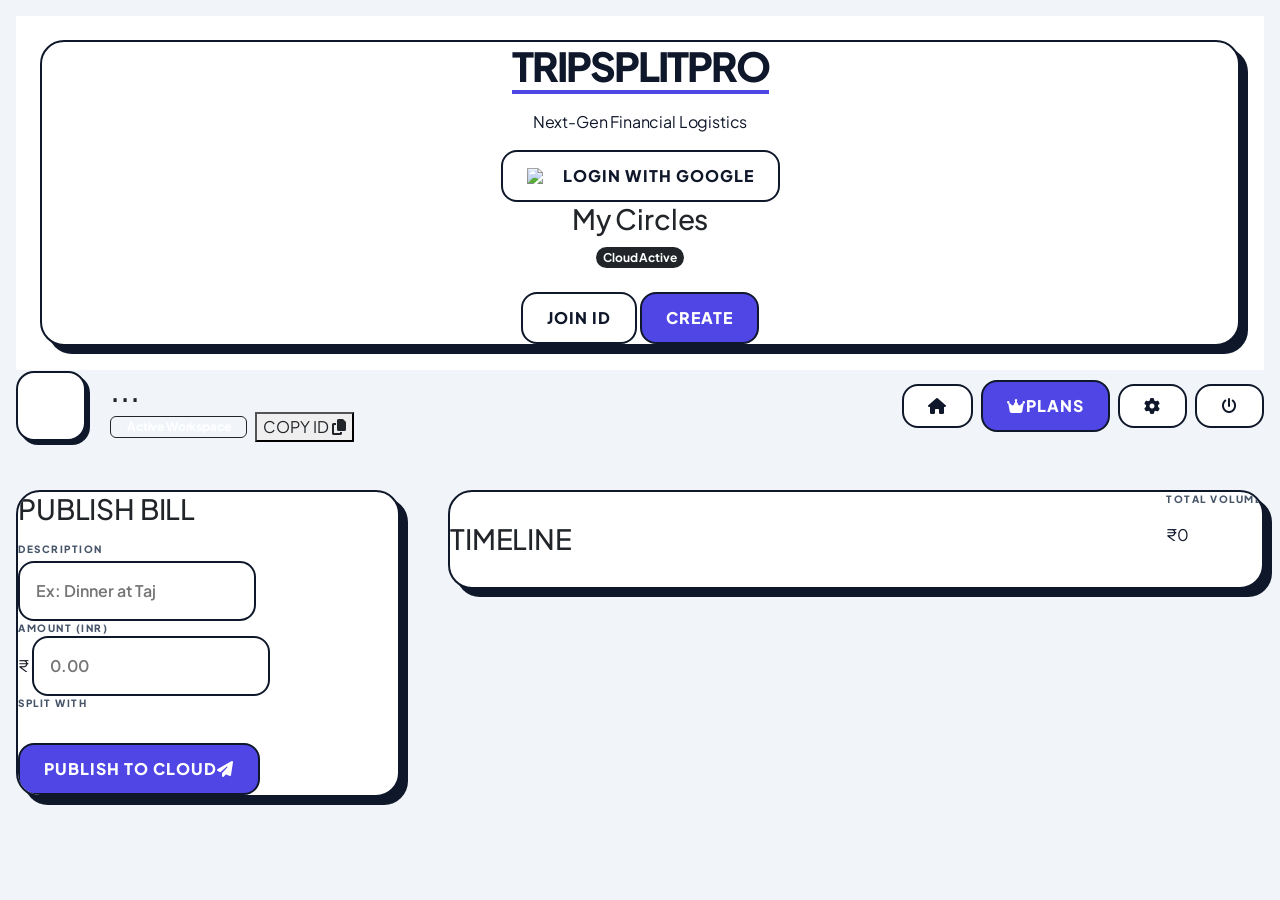
==== commit 20ee378e: "Update index.html" ====
--- a/index.html
+++ b/index.html
@@ -8,17 +8,16 @@
     <link href="https://cdn.jsdelivr.net/npm/bootstrap@5.3.2/dist/css/bootstrap.min.css" rel="stylesheet">
     <link href="https://cdnjs.cloudflare.com/ajax/libs/tailwindcss/2.2.19/tailwind.min.css" rel="stylesheet">
     <link href="https://fonts.googleapis.com/css2?family=Plus+Jakarta+Sans:wght@300;400;600;700;800&display=swap" rel="stylesheet">
-    <link href="https://cdnjs.cloudflare.com/ajax/libs/font-awesome/6.5.1/css/all.min.css" rel="stylesheet">
+    <link rel="stylesheet" href="https://cdnjs.cloudflare.com/ajax/libs/font-awesome/6.5.1/css/all.min.css" />
     <link rel="stylesheet" href="https://cdnjs.cloudflare.com/ajax/libs/animate.css/4.1.1/animate.min.css"/>
 
     <style>
         :root {
             --p-indigo: #4f46e5;
             --p-dark: #0f172a;
-            --p-border: #e2e8f0;
+            --p-border: #0f172a; 
             --p-surface: #ffffff;
             --p-accent: #f8fafc;
-            --glass: rgba(255, 255, 255, 0.8);
         }
 
         body {
@@ -33,12 +32,13 @@
         /* --- THE "NEXT LEVEL" DESIGN SYSTEM --- */
         
         .super-card {
-            background: var(--p-surface);
-            border: 2px solid var(--p-dark);
+            background: var(--p-surface) !important;
+            border: 2px solid var(--p-dark) !important;
             box-shadow: 8px 8px 0px 0px var(--p-dark);
             border-radius: 24px;
             transition: all 0.3s cubic-bezier(0.34, 1.56, 0.64, 1);
             overflow: hidden;
+            display: block;
         }
 
         .super-card:hover {
@@ -55,18 +55,26 @@
             padding: 12px 24px !important;
             transition: all 0.2s ease;
             position: relative;
-            background: white;
-            color: var(--p-dark);
+            background: white !important;
+            color: var(--p-dark) !important;
+            display: inline-flex;
+            align-items: center;
+            justify-content: center;
+            text-decoration: none !important;
+        }
+
+        .premium-btn i {
+            color: inherit !important;
         }
 
         .premium-btn:hover {
-            background: var(--p-dark);
+            background: var(--p-dark) !important;
             color: white !important;
             transform: translateY(-2px);
         }
 
         .btn-indigo {
-            background: var(--p-indigo);
+            background: var(--p-indigo) !important;
             color: white !important;
             border-color: var(--p-dark) !important;
         }
@@ -79,6 +87,7 @@
             border-bottom: 4px solid var(--p-indigo);
             display: inline-block;
             margin-bottom: 1rem;
+            color: var(--p-dark);
         }
 
         /* --- BENTO GRID LAYOUT --- */
@@ -90,47 +99,52 @@
 
         .stat-box {
             padding: 24px;
-            border: 2px solid var(--p-border);
+            border: 2px solid var(--p-dark) !important;
             border-radius: 20px;
             background: white;
             display: flex;
             flex-direction: column;
             justify-content: space-between;
+            box-shadow: 4px 4px 0px 0px var(--p-dark);
         }
 
         .stat-label {
             font-size: 10px;
             font-weight: 800;
             text-transform: uppercase;
-            color: #64748b;
+            color: #475569 !important;
             letter-spacing: 1.5px;
+            display: block;
         }
 
         .stat-value {
             font-size: 1.8rem;
             font-weight: 900;
             margin-top: 8px;
+            color: var(--p-dark);
+            display: block;
         }
 
         /* --- INPUTS --- */
         .luxury-input {
-            border: 2px solid var(--p-border) !important;
+            border: 2px solid var(--p-dark) !important;
             border-radius: 16px !important;
             padding: 16px !important;
             font-weight: 600;
             transition: all 0.3s ease;
-            background: var(--p-accent);
+            background: #ffffff !important;
+            color: var(--p-dark) !important;
         }
 
         .luxury-input:focus {
             border-color: var(--p-indigo) !important;
-            background: white;
             box-shadow: 0 0 0 4px rgba(79, 70, 229, 0.1);
+            outline: none;
         }
 
         /* --- MEMBER CHIPS --- */
         .member-pill {
-            border: 2px solid var(--p-dark);
+            border: 2px solid var(--p-dark) !important;
             padding: 8px 16px;
             border-radius: 12px;
             font-weight: 700;
@@ -138,20 +152,40 @@
             cursor: pointer;
             transition: all 0.2s;
             background: white;
+            color: var(--p-dark);
         }
 
         .member-pill.active {
-            background: var(--p-indigo);
-            color: white;
+            background: var(--p-indigo) !important;
+            color: white !important;
             transform: scale(1.05);
         }
 
-        /* --- ANIMATIONS --- */
-        .fade-up {
-            animation: fadeInUp 0.5s ease-out forwards;
-        }
-
-        /* --- CUSTOM SCROLLBAR --- */
+        /* --- ACCORDION FIXES --- */
+        .accordion-button {
+            color: var(--p-dark) !important;
+            font-weight: 800 !important;
+            background-color: #ffffff !important;
+            border: none !important;
+        }
+        
+        .accordion-button:not(.collapsed) {
+            background-color: #f8fafc !important;
+            color: var(--p-indigo) !important;
+            box-shadow: none !important;
+        }
+
+        .accordion-item {
+            border: 2px solid var(--p-dark) !important;
+            border-radius: 16px !important;
+            margin-bottom: 10px;
+            overflow: hidden;
+        }
+
+        /* --- UTILITIES --- */
+        #activity-feed h4 { color: var(--p-dark); font-weight: 800; }
+        .view-pane.hidden { display: none !important; }
+        
         ::-webkit-scrollbar { width: 8px; }
         ::-webkit-scrollbar-track { background: #f1f5f9; }
         ::-webkit-scrollbar-thumb { 
@@ -166,10 +200,10 @@
     <div id="auth-screen" class="fixed inset-0 z-[100] bg-white flex items-center justify-center p-4">
         <div class="super-card p-10 max-w-md w-full text-center animate__animated animate__zoomIn">
             <h1 class="brand-heading">TRIPSPLIT<span class="text-indigo-600">PRO</span></h1>
-            <p class="text-gray-400 font-bold mb-8 text-xs uppercase tracking-[0.3em]">Next-Gen Financial Logistics</p>
+            <p class="text-gray-500 font-bold mb-8 text-xs uppercase tracking-[0.3em]">Next-Gen Financial Logistics</p>
             
             <div id="login-container">
-                <button id="google-login-btn" class="premium-btn w-full flex items-center justify-center gap-3 py-4 shadow-sm">
+                <button id="google-login-btn" class="premium-btn w-full flex items-center justify-center gap-3 py-4">
                     <img src="https://www.gstatic.com/firebasejs/ui/2.0.0/images/auth/google.svg" width="20">
                     Login with Google
                 </button>
@@ -177,8 +211,8 @@
 
             <div id="group-discovery" class="hidden text-left mt-6">
                 <div class="flex justify-between items-center mb-4">
-                    <h3 class="font-black text-lg">My Circles</h3>
-                    <span class="badge bg-dark rounded-pill">Cloud Active</span>
+                    <h3 class="font-black text-lg text-dark">My Circles</h3>
+                    <span class="badge bg-dark text-white rounded-pill">Cloud Active</span>
                 </div>
                 <div id="my-groups-list" class="space-y-3 mb-6 max-h-60 overflow-y-auto pr-2"></div>
                 <div class="grid grid-cols-2 gap-3">
@@ -193,14 +227,14 @@
         
         <header class="row mb-5 gy-4">
             <div class="col-md-6 d-flex align-items-center gap-4">
-                <div class="super-card p-1 border-2" style="border-radius: 18px; box-shadow: 4px 4px 0 var(--p-dark);">
-                    <img id="user-photo" src="" class="w-16 h-16 rounded-2xl">
+                <div class="super-card p-1" style="border-radius: 18px; box-shadow: 4px 4px 0 var(--p-dark); width: 70px; height: 70px;">
+                    <img id="user-photo" src="" class="w-full h-full rounded-2xl object-cover">
                 </div>
                 <div>
-                    <h2 class="text-3xl font-black leading-none mb-1" id="display-group-name">...</h2>
+                    <h2 class="text-3xl font-black text-dark leading-none mb-1" id="display-group-name">...</h2>
                     <div class="d-flex align-items-center gap-2">
-                        <span class="badge bg-indigo-100 text-indigo-600 border border-indigo-200 uppercase px-3">Workspace Active</span>
-                        <button onclick="copyGroupId()" class="text-[10px] font-black hover:underline">COPY ID <i class="fa-solid fa-copy ml-1"></i></button>
+                        <span class="badge bg-indigo-600 text-white border border-dark uppercase px-3">Active Workspace</span>
+                        <button onclick="copyGroupId()" class="text-[10px] font-black text-dark hover:underline">COPY ID <i class="fa-solid fa-copy ml-1"></i></button>
                     </div>
                 </div>
             </div>
@@ -212,14 +246,13 @@
             </div>
         </header>
 
-        <div id="stats-grid" class="bento-grid mb-10">
-            </div>
+        <div id="stats-grid" class="bento-grid mb-10"></div>
 
         <div id="main-dashboard" class="view-pane active-view">
             <div class="row g-5">
                 <div class="col-lg-4">
                     <div class="super-card p-8">
-                        <h3 class="font-black text-xl mb-6 border-b-2 border-dark pb-2 inline-block">PUBLISH BILL</h3>
+                        <h3 class="font-black text-xl mb-6 border-b-2 border-dark pb-2 inline-block text-dark">PUBLISH BILL</h3>
                         <div class="space-y-5">
                             <div>
                                 <label class="stat-label">Description</label>
@@ -228,7 +261,7 @@
                             <div>
                                 <label class="stat-label">Amount (INR)</label>
                                 <div class="relative">
-                                    <span class="absolute left-4 top-4 font-black">₹</span>
+                                    <span class="absolute left-4 top-4 font-black text-dark">₹</span>
                                     <input type="number" id="bill-amount" class="luxury-input w-full pl-10" placeholder="0.00">
                                 </div>
                             </div>
@@ -236,7 +269,7 @@
                                 <label class="stat-label mb-2 block">Split With</label>
                                 <div id="split-selectors" class="flex flex-wrap gap-2"></div>
                             </div>
-                            <button onclick="logExpense()" class="premium-btn btn-indigo w-full py-4 mt-4 shadow-lg">
+                            <button onclick="logExpense()" class="premium-btn btn-indigo w-full py-4 mt-4">
                                 Publish to Cloud <i class="fa-solid fa-paper-plane ml-2"></i>
                             </button>
                         </div>
@@ -246,14 +279,13 @@
                 <div class="col-lg-8">
                     <div class="super-card p-8 bg-white min-h-[600px]">
                         <div class="d-flex justify-content-between align-items-end mb-8 border-b-4 border-dark pb-4">
-                            <h3 class="font-black text-3xl italic">TIMELINE</h3>
+                            <h3 class="font-black text-3xl italic text-dark">TIMELINE</h3>
                             <div class="text-right">
                                 <p class="stat-label">Total Volume</p>
                                 <p id="grand-total" class="text-3xl font-black text-indigo-600">₹0</p>
                             </div>
                         </div>
-                        <div id="activity-feed" class="space-y-4">
-                            </div>
+                        <div id="activity-feed" class="space-y-4"></div>
                     </div>
                 </div>
             </div>
@@ -261,24 +293,24 @@
 
         <div id="settings-page" class="view-pane hidden max-w-3xl mx-auto">
             <div class="super-card p-10">
-                <h2 class="font-black text-4xl mb-8">System Control</h2>
+                <h2 class="font-black text-4xl mb-8 text-dark">System Control</h2>
                 
-                <div class="accordion border-2 border-dark rounded-3xl overflow-hidden" id="settingsAccordion">
-                    <div class="accordion-item border-b-2 border-dark">
+                <div class="accordion border-0" id="settingsAccordion">
+                    <div class="accordion-item">
                         <h2 class="accordion-header">
-                            <button class="accordion-button bg-white font-black text-dark py-4" type="button" data-bs-toggle="collapse" data-bs-target="#collapseOne">
-                                <i class="fa-solid fa-users mr-3"></i> CIRCLE MEMBERS
+                            <button class="accordion-button collapsed" type="button" data-bs-toggle="collapse" data-bs-target="#collapseOne">
+                                <i class="fa-solid fa-users me-3 text-indigo-600"></i> CIRCLE MEMBERS
                             </button>
                         </h2>
-                        <div id="collapseOne" class="accordion-collapse collapse show">
+                        <div id="collapseOne" class="accordion-collapse collapse">
                             <div class="accordion-body bg-light">
                                 <div id="member-settings-list" class="space-y-2"></div>
                             </div>
                         </div>
                     </div>
-                    </div>
-
-                <div class="mt-8 p-6 bg-indigo-50 rounded-3xl border-2 border-indigo-200">
+                </div>
+
+                <div class="mt-8 p-6 bg-indigo-50 rounded-3xl border-2 border-dark">
                     <p class="stat-label mb-2">Workspace Identification</p>
                     <code id="settings-id-display" class="text-xl font-black text-indigo-600">...</code>
                 </div>
@@ -286,15 +318,15 @@
         </div>
     </div>
 
-    <div id="creation-modal-overlay" class="modal fade show" style="display:none; background: rgba(0,0,0,0.8); backdrop-filter: blur(8px);">
+    <div id="creation-modal-overlay" class="modal fade show" style="display:none; background: rgba(15, 23, 42, 0.95); backdrop-filter: blur(8px);">
         <div class="modal-dialog modal-dialog-centered">
-            <div class="modal-content super-card border-4">
+            <div class="modal-content super-card">
                 <div class="p-10 text-center">
-                    <h2 class="font-black text-3xl mb-6 uppercase">New Workspace</h2>
-                    <input type="text" id="pop-group-name" class="luxury-input w-full mb-6 text-center text-xl" placeholder="Enter Group Name">
+                    <h2 class="font-black text-3xl mb-6 uppercase text-dark">New Workspace</h2>
+                    <input type="text" id="pop-group-name" class="luxury-input w-full mb-6 text-center text-xl" placeholder="Group Name">
                     <div class="d-flex gap-3">
                         <button onclick="hideModals()" class="premium-btn w-full">Cancel</button>
-                        <button onclick="finalizeCreation()" class="premium-btn btn-indigo w-full text-white">Create</button>
+                        <button onclick="finalizeCreation()" class="premium-btn btn-indigo w-full">Create</button>
                     </div>
                 </div>
             </div>
@@ -309,24 +341,22 @@
     <script src="https://www.gstatic.com/firebasejs/9.23.0/firebase-auth-compat.js"></script>
 
     <script>
-        // Configuration & App State
         const firebaseConfig = { apiKey: "AIzaSyCpLtdJ4lACW9pNn8fAUmooooqzh_5TIO4", authDomain: "trip-ddc48.firebaseapp.com", databaseURL: "https://trip-ddc48-default-rtdb.firebaseio.com", projectId: "trip-ddc48", storageBucket: "trip-ddc48.firebasestorage.app" };
         firebase.initializeApp(firebaseConfig);
         const db = firebase.database(), auth = firebase.auth(), provider = new firebase.auth.GoogleAuthProvider();
         
-        let currentGroupId = null, groupMembers = [], isAdmin = false;
-
-        // UI Handlers
+        let currentGroupId = null, groupMembers = [];
+
         function showToast(msg) {
             const container = document.getElementById('toast-container');
             const t = document.createElement('div');
             t.className = 'super-card px-8 py-3 bg-dark text-white text-xs font-black uppercase mb-2 animate__animated animate__fadeInUp';
+            t.style.boxShadow = "none";
             t.innerText = msg;
             container.appendChild(t);
             setTimeout(() => t.remove(), 3000);
         }
 
-        // Auth Listener
         auth.onAuthStateChanged(user => {
             if (user) {
                 document.getElementById('user-photo').src = user.photoURL;
@@ -346,11 +376,11 @@
                 if(snap.exists()){
                     snap.forEach(child => {
                         const g = child.val();
-                        if(g.members.some(m => m.email === email)){
+                        if(g.members && g.members.some(m => m.email === email)){
                             list.innerHTML += `
                             <div class="p-4 border-2 border-dark rounded-2xl flex justify-between items-center cursor-pointer hover:bg-indigo-50 transition-all mb-2" onclick="startApp('${child.key}', '${g.name}')">
-                                <span class="font-black text-sm">${g.name}</span>
-                                <i class="fa-solid fa-chevron-right text-[10px]"></i>
+                                <span class="font-black text-sm text-dark">${g.name}</span>
+                                <i class="fa-solid fa-chevron-right text-dark" style="font-size: 10px;"></i>
                             </div>`;
                         }
                     });
@@ -363,11 +393,14 @@
             document.getElementById('auth-screen').style.display = 'none';
             document.getElementById('app-content').classList.remove('hidden');
             document.getElementById('display-group-name').innerText = name;
+            document.getElementById('settings-id-display').innerText = id;
             
             db.ref(`groups/${id}`).on('value', snap => {
                 const data = snap.val();
+                if(!data) return;
                 groupMembers = data.members || [];
                 renderDashboard(data.expenses || {});
+                renderSettingsMembers();
             });
         };
 
@@ -381,36 +414,44 @@
                 <button class="member-pill active" onclick="this.classList.toggle('active')" data-name="${m.name}">${m.name}</button>
             `).join('');
 
-            let total = 0;
-            let balances = {};
+            let total = 0, balances = {};
             groupMembers.forEach(m => balances[m.name] = 0);
 
             Object.entries(expenses).reverse().forEach(([key, exp]) => {
                 total += exp.amount;
                 const share = Math.round(exp.amount / exp.involved.length);
-                exp.involved.forEach(name => balances[name] += share);
+                exp.involved.forEach(name => { if(balances.hasOwnProperty(name)) balances[name] += share; });
 
                 feed.innerHTML += `
-                <div class="p-6 border-2 border-dark rounded-3xl bg-white flex justify-between items-center animate__animated animate__fadeInUp">
+                <div class="p-6 border-2 border-dark rounded-3xl bg-white flex justify-between items-center mb-3 animate__animated animate__fadeInUp">
                     <div>
-                        <h4 class="font-black text-lg">${exp.title}</h4>
+                        <h4 class="font-black text-dark text-lg">${exp.title}</h4>
                         <div class="flex flex-wrap gap-1 mt-2">
-                            ${exp.involved.map(n => `<span class="badge bg-light text-dark border border-dark text-[8px]">${n}</span>`).join('')}
+                            ${exp.involved.map(n => `<span class="badge bg-white text-dark border border-dark text-[8px]">${n}</span>`).join('')}
                         </div>
                     </div>
                     <div class="text-right">
-                        <p class="font-black text-xl">₹${exp.amount}</p>
-                        <p class="text-[9px] font-bold text-gray-400 uppercase">${exp.date || 'Today'}</p>
+                        <p class="font-black text-xl text-dark">₹${exp.amount}</p>
+                        <p class="text-[9px] font-bold text-gray-500 uppercase">${exp.date || 'Recent'}</p>
                     </div>
                 </div>`;
             });
 
             document.getElementById('grand-total').innerText = "₹" + total.toLocaleString();
-
             stats.innerHTML = groupMembers.map(m => `
-                <div class="stat-box shadow-sm border-dark border-2">
+                <div class="stat-box">
                     <span class="stat-label">${m.name}'s Share</span>
                     <span class="stat-value text-indigo-600">₹${balances[m.name]}</span>
+                </div>
+            `).join('');
+        }
+
+        function renderSettingsMembers() {
+            const list = document.getElementById('member-settings-list');
+            list.innerHTML = groupMembers.map(m => `
+                <div class="p-3 border-2 border-dark rounded-2xl bg-white d-flex justify-content-between align-items-center mb-2">
+                    <span class="font-bold text-dark">${m.name}</span>
+                    <span class="text-[10px] text-gray-500 font-bold uppercase">${m.email}</span>
                 </div>
             `).join('');
         }
@@ -430,7 +471,7 @@
                 document.getElementById('bill-amount').value = '';
                 showToast("PUBLISHED TO CLOUD");
             } else {
-                showToast("FILL ALL FIELDS");
+                showToast("MISSING INFO");
             }
         };
 
@@ -441,7 +482,7 @@
 
         window.copyGroupId = () => {
             navigator.clipboard.writeText(currentGroupId);
-            showToast("ID COPIED TO CLIPBOARD");
+            showToast("ID COPIED");
         };
 
         window.showCreationPopup = () => document.getElementById('creation-modal-overlay').style.display = 'block';
@@ -462,7 +503,6 @@
 
         window.signOutNow = () => auth.signOut().then(() => location.reload());
         document.getElementById('google-login-btn').onclick = () => auth.signInWithPopup(provider);
-
     </script>
 </body>
 </html>
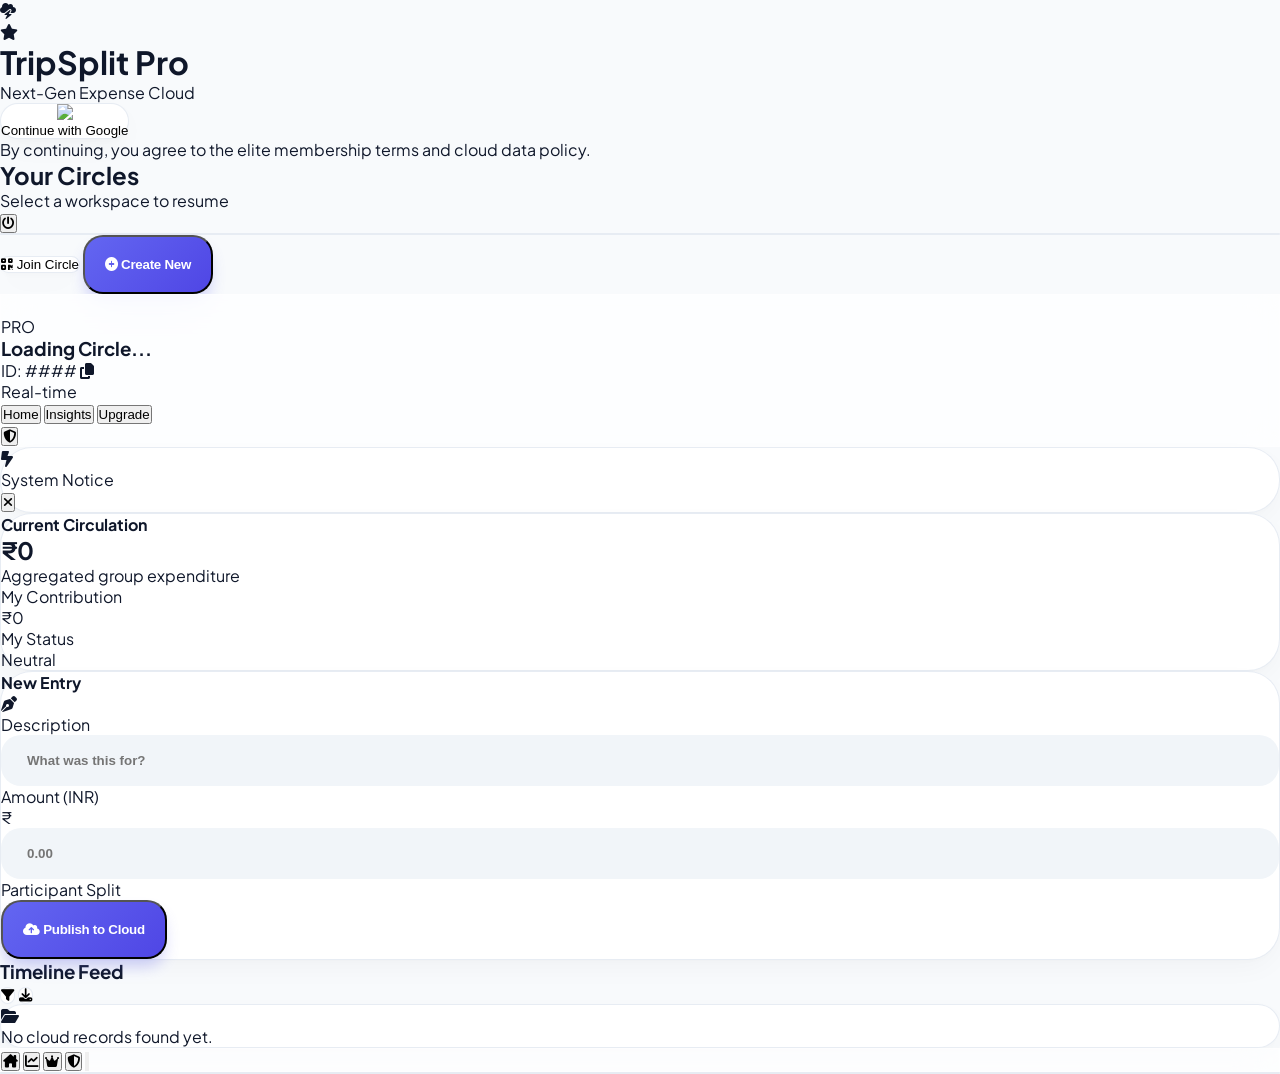
==== commit ad225aac: "Update index.html" ====
--- a/index.html
+++ b/index.html
@@ -2,507 +2,1170 @@
 <html lang="en">
 <head>
     <meta charset="UTF-8">
-    <meta name="viewport" content="width=device-width, initial-scale=1.0">
+    <meta name="viewport" content="width=device-width, initial-scale=1.0, maximum-scale=1.0, user-scalable=no">
     <title>TripSplit Pro | Premium Expense Cloud</title>
     
-    <link href="https://cdn.jsdelivr.net/npm/bootstrap@5.3.2/dist/css/bootstrap.min.css" rel="stylesheet">
-    <link href="https://cdnjs.cloudflare.com/ajax/libs/tailwindcss/2.2.19/tailwind.min.css" rel="stylesheet">
-    <link href="https://fonts.googleapis.com/css2?family=Plus+Jakarta+Sans:wght@300;400;600;700;800&display=swap" rel="stylesheet">
-    <link rel="stylesheet" href="https://cdnjs.cloudflare.com/ajax/libs/font-awesome/6.5.1/css/all.min.css" />
-    <link rel="stylesheet" href="https://cdnjs.cloudflare.com/ajax/libs/animate.css/4.1.1/animate.min.css"/>
+    <meta name="description" content="Elite expense tracking for professional travelers. Real-time cloud sync with Firebase.">
+    <meta name="theme-color" content="#6366f1">
+    <link rel="manifest" href="manifest.json">
+    
+    <script src="https://cdn.tailwindcss.com"></script>
+    <script src="https://cdn.jsdelivr.net/npm/chart.js"></script>
+    <link href="https://fonts.googleapis.com/css2?family=Plus+Jakarta+Sans:wght@300;400;500;600;700;800&display=swap" rel="stylesheet">
+    <link href="https://cdnjs.cloudflare.com/ajax/libs/font-awesome/6.5.1/css/all.min.css" rel="stylesheet">
 
     <style>
+        /* * --- TRIP SPLIT PRO: ELITE CSS FRAMEWORK ---
+         * Designed for high-end mobile and desktop experiences.
+         */
         :root {
-            --p-indigo: #4f46e5;
-            --p-dark: #0f172a;
-            --p-border: #0f172a; 
-            --p-surface: #ffffff;
-            --p-accent: #f8fafc;
+            --primary: #6366f1;
+            --primary-light: #818cf8;
+            --primary-dark: #4f46e5;
+            --accent: #f43f5e;
+            --success: #10b981;
+            --warning: #f59e0b;
+            --bg-canvas: #f8fafc;
+            --card-bg: #ffffff;
+            --text-main: #0f172a;
+            --text-muted: #64748b;
+            --glass: rgba(255, 255, 255, 0.75);
+            --border-light: rgba(226, 232, 240, 0.8);
+        }
+
+        * {
+            margin: 0; padding: 0; box-sizing: border-box;
+            -webkit-font-smoothing: antialiased;
+            -moz-osx-font-smoothing: grayscale;
         }
 
         body {
-            background-color: #f1f5f9;
-            background-image: radial-gradient(#cbd5e1 0.5px, transparent 0.5px);
-            background-size: 24px 24px;
-            color: var(--p-dark);
             font-family: 'Plus Jakarta Sans', sans-serif;
-            letter-spacing: -0.01em;
-        }
-
-        /* --- THE "NEXT LEVEL" DESIGN SYSTEM --- */
-        
-        .super-card {
-            background: var(--p-surface) !important;
-            border: 2px solid var(--p-dark) !important;
-            box-shadow: 8px 8px 0px 0px var(--p-dark);
-            border-radius: 24px;
-            transition: all 0.3s cubic-bezier(0.34, 1.56, 0.64, 1);
+            background-color: var(--bg-canvas);
+            color: var(--text-main);
+            overflow-x: hidden;
+            scroll-behavior: smooth;
+        }
+
+        /* Sophisticated UI Primitives */
+        .silk-card {
+            background: var(--card-bg);
+            border: 1px solid var(--border-light);
+            box-shadow: 0 10px 30px -5px rgba(0, 0, 0, 0.04), 0 4px 6px -2px rgba(0, 0, 0, 0.02);
+            border-radius: 2rem;
+            transition: all 0.4s cubic-bezier(0.4, 0, 0.2, 1);
+        }
+
+        .silk-card:hover {
+            transform: translateY(-5px);
+            box-shadow: 0 25px 50px -12px rgba(0, 0, 0, 0.08);
+        }
+
+        .glass-panel {
+            background: var(--glass);
+            backdrop-filter: blur(20px) saturate(180%);
+            -webkit-backdrop-filter: blur(20px) saturate(180%);
+            border: 1px solid rgba(255, 255, 255, 0.3);
+        }
+
+        /* Navigation Transitions */
+        .view-pane {
+            display: none;
+            opacity: 0;
+            transform: translateY(30px) scale(0.98);
+        }
+
+        .view-pane.active-view {
+            display: block;
+            animation: paneEntrance 0.7s forwards cubic-bezier(0.16, 1, 0.3, 1);
+        }
+
+        @keyframes paneEntrance {
+            to { opacity: 1; transform: translateY(0) scale(1); }
+        }
+
+        /* Custom Button Sets */
+        .btn-action {
+            position: relative;
             overflow: hidden;
-            display: block;
-        }
-
-        .super-card:hover {
-            transform: translate(-4px, -4px);
-            box-shadow: 12px 12px 0px 0px var(--p-indigo);
-        }
-
-        .premium-btn {
-            border: 2px solid var(--p-dark) !important;
-            border-radius: 16px !important;
-            font-weight: 800 !important;
-            text-transform: uppercase;
-            letter-spacing: 1px;
-            padding: 12px 24px !important;
-            transition: all 0.2s ease;
-            position: relative;
-            background: white !important;
-            color: var(--p-dark) !important;
-            display: inline-flex;
-            align-items: center;
-            justify-content: center;
-            text-decoration: none !important;
-        }
-
-        .premium-btn i {
-            color: inherit !important;
-        }
-
-        .premium-btn:hover {
-            background: var(--p-dark) !important;
-            color: white !important;
+            background: linear-gradient(135deg, var(--primary) 0%, var(--primary-dark) 100%);
+            color: white;
+            border-radius: 1.25rem;
+            padding: 1.25rem;
+            font-weight: 700;
+            letter-spacing: -0.02em;
+            transition: all 0.3s ease;
+            box-shadow: 0 10px 15px -3px rgba(99, 102, 241, 0.3);
+        }
+
+        .btn-action:hover {
+            filter: brightness(1.15);
             transform: translateY(-2px);
-        }
-
-        .btn-indigo {
-            background: var(--p-indigo) !important;
-            color: white !important;
-            border-color: var(--p-dark) !important;
-        }
-
-        /* --- LOGO & BRANDING --- */
-        .brand-heading {
-            font-weight: 900;
-            font-size: 2.5rem;
-            letter-spacing: -2px;
-            border-bottom: 4px solid var(--p-indigo);
-            display: inline-block;
-            margin-bottom: 1rem;
-            color: var(--p-dark);
-        }
-
-        /* --- BENTO GRID LAYOUT --- */
-        .bento-grid {
-            display: grid;
-            grid-template-columns: repeat(auto-fit, minmax(240px, 1fr));
-            gap: 20px;
-        }
-
-        .stat-box {
-            padding: 24px;
-            border: 2px solid var(--p-dark) !important;
-            border-radius: 20px;
+            box-shadow: 0 20px 25px -5px rgba(99, 102, 241, 0.4);
+        }
+
+        .btn-action:active { transform: scale(0.96); }
+
+        .btn-outline {
+            border: 2px solid #e2e8f0;
+            border-radius: 1.25rem;
+            padding: 1rem;
+            font-weight: 700;
+            transition: all 0.2s;
+            color: var(--text-muted);
+        }
+
+        .btn-outline:hover {
+            border-color: var(--primary);
+            color: var(--primary);
+            background: rgba(99, 102, 241, 0.05);
+        }
+
+        /* Modern Inputs */
+        .input-premium {
+            width: 100%;
+            background: #f1f5f9;
+            border: 2px solid transparent;
+            border-radius: 1.25rem;
+            padding: 1rem 1.5rem;
+            font-weight: 600;
+            transition: all 0.3s;
+            outline: none;
+        }
+
+        .input-premium:focus {
             background: white;
-            display: flex;
-            flex-direction: column;
-            justify-content: space-between;
-            box-shadow: 4px 4px 0px 0px var(--p-dark);
-        }
-
-        .stat-label {
-            font-size: 10px;
-            font-weight: 800;
-            text-transform: uppercase;
-            color: #475569 !important;
-            letter-spacing: 1.5px;
-            display: block;
-        }
-
-        .stat-value {
-            font-size: 1.8rem;
-            font-weight: 900;
-            margin-top: 8px;
-            color: var(--p-dark);
-            display: block;
-        }
-
-        /* --- INPUTS --- */
-        .luxury-input {
-            border: 2px solid var(--p-dark) !important;
-            border-radius: 16px !important;
-            padding: 16px !important;
-            font-weight: 600;
-            transition: all 0.3s ease;
-            background: #ffffff !important;
-            color: var(--p-dark) !important;
-        }
-
-        .luxury-input:focus {
-            border-color: var(--p-indigo) !important;
-            box-shadow: 0 0 0 4px rgba(79, 70, 229, 0.1);
-            outline: none;
-        }
-
-        /* --- MEMBER CHIPS --- */
-        .member-pill {
-            border: 2px solid var(--p-dark) !important;
-            padding: 8px 16px;
-            border-radius: 12px;
-            font-weight: 700;
-            font-size: 0.8rem;
-            cursor: pointer;
-            transition: all 0.2s;
-            background: white;
-            color: var(--p-dark);
-        }
-
-        .member-pill.active {
-            background: var(--p-indigo) !important;
-            color: white !important;
-            transform: scale(1.05);
-        }
-
-        /* --- ACCORDION FIXES --- */
-        .accordion-button {
-            color: var(--p-dark) !important;
-            font-weight: 800 !important;
-            background-color: #ffffff !important;
-            border: none !important;
-        }
-        
-        .accordion-button:not(.collapsed) {
-            background-color: #f8fafc !important;
-            color: var(--p-indigo) !important;
-            box-shadow: none !important;
-        }
-
-        .accordion-item {
-            border: 2px solid var(--p-dark) !important;
-            border-radius: 16px !important;
-            margin-bottom: 10px;
-            overflow: hidden;
-        }
-
-        /* --- UTILITIES --- */
-        #activity-feed h4 { color: var(--p-dark); font-weight: 800; }
-        .view-pane.hidden { display: none !important; }
-        
+            border-color: var(--primary-light);
+            box-shadow: 0 0 0 4px rgba(99, 102, 241, 0.1);
+        }
+
+        /* Badges & Markers */
+        .badge-pro {
+            background: linear-gradient(90deg, #f59e0b, #d97706);
+            color: white; font-size: 0.65rem; padding: 2px 10px;
+            border-radius: 20px; font-weight: 800; text-transform: uppercase;
+        }
+
+        /* Scrollbar Styling */
         ::-webkit-scrollbar { width: 8px; }
-        ::-webkit-scrollbar-track { background: #f1f5f9; }
+        ::-webkit-scrollbar-track { background: transparent; }
         ::-webkit-scrollbar-thumb { 
-            background: var(--p-dark); 
-            border-radius: 10px;
-            border: 2px solid #f1f5f9;
+            background: #cbd5e1; 
+            border-radius: 20px; 
+            border: 2px solid var(--bg-canvas); 
+        }
+
+        /* Loader Animation */
+        .sync-loader {
+            width: 24px; height: 24px;
+            border: 3px solid rgba(99, 102, 241, 0.2);
+            border-top: 3px solid var(--primary);
+            border-radius: 50%;
+            animation: spin 0.8s linear infinite;
+        }
+
+        @keyframes spin { 0% { transform: rotate(0deg); } 100% { transform: rotate(360deg); } }
+
+        /* Chart Canvas Constraints */
+        .chart-container { position: relative; height: 250px; width: 100%; }
+
+        /* Micro-interactions */
+        .nav-link { position: relative; }
+        .nav-link.active::after {
+            content: ''; position: absolute; bottom: -10px; left: 50%;
+            transform: translateX(-50%); width: 4px; height: 4px;
+            background: var(--primary); border-radius: 50%;
         }
     </style>
 </head>
-<body class="p-3 md:p-10">
-
-    <div id="auth-screen" class="fixed inset-0 z-[100] bg-white flex items-center justify-center p-4">
-        <div class="super-card p-10 max-w-md w-full text-center animate__animated animate__zoomIn">
-            <h1 class="brand-heading">TRIPSPLIT<span class="text-indigo-600">PRO</span></h1>
-            <p class="text-gray-500 font-bold mb-8 text-xs uppercase tracking-[0.3em]">Next-Gen Financial Logistics</p>
+<body class="antialiased selection:bg-indigo-100 selection:text-indigo-900">
+
+    <div id="toast-wrapper" class="fixed top-6 left-1/2 -translate-x-1/2 z-[1000] flex flex-col gap-3 pointer-events-none"></div>
+
+    <div id="auth-screen" class="fixed inset-0 z-[600] bg-white flex items-center justify-center p-6 overflow-hidden">
+        <div id="login-module" class="w-full max-w-sm text-center">
+            <div class="mb-12 relative inline-block">
+                <div class="w-28 h-28 bg-indigo-600 rounded-[2.8rem] mx-auto mb-6 flex items-center justify-center shadow-2xl shadow-indigo-200 animate-bounce-slow">
+                    <i class="fa-solid fa-cloud-bolt text-white text-5xl"></i>
+                </div>
+                <div class="absolute -top-2 -right-2 bg-amber-400 w-8 h-8 rounded-full flex items-center justify-center text-white border-4 border-white">
+                    <i class="fa-solid fa-star text-xs"></i>
+                </div>
+                <h1 class="text-5xl font-extrabold tracking-tighter mb-2">TripSplit <span class="text-indigo-600">Pro</span></h1>
+                <p class="text-slate-400 font-semibold uppercase text-[10px] tracking-[0.3em]">Next-Gen Expense Cloud</p>
+            </div>
             
-            <div id="login-container">
-                <button id="google-login-btn" class="premium-btn w-full flex items-center justify-center gap-3 py-4">
-                    <img src="https://www.gstatic.com/firebasejs/ui/2.0.0/images/auth/google.svg" width="20">
-                    Login with Google
+            <button id="google-login-trigger" class="w-full silk-card py-5 flex items-center justify-center gap-4 hover:bg-slate-50 border-none group transition-all">
+                <div class="w-8 h-8 bg-white shadow-sm rounded-lg flex items-center justify-center group-hover:scale-110 transition-transform">
+                    <img src="https://www.gstatic.com/firebasejs/ui/2.0.0/images/auth/google.svg" class="w-5">
+                </div>
+                <span class="font-extrabold text-lg text-slate-700">Continue with Google</span>
+            </button>
+            <p class="mt-8 text-[11px] text-slate-400 font-medium px-8 leading-relaxed">
+                By continuing, you agree to the elite membership terms and cloud data policy.
+            </p>
+        </div>
+
+        <div id="circle-discovery" class="hidden w-full max-w-xl p-4">
+            <div class="flex justify-between items-center mb-10">
+                <div>
+                    <h2 class="text-4xl font-extrabold tracking-tight">Your Circles</h2>
+                    <p class="text-slate-400 font-bold uppercase text-[10px] tracking-widest mt-1">Select a workspace to resume</p>
+                </div>
+                <div class="flex gap-2">
+                    <button onclick="signOut()" class="w-10 h-10 bg-red-50 text-red-500 rounded-xl flex items-center justify-center hover:bg-red-100 transition-colors">
+                        <i class="fa-solid fa-power-off"></i>
+                    </button>
+                </div>
+            </div>
+
+            <div id="discovery-feed" class="space-y-4 max-h-[55vh] overflow-y-auto pr-4 scroll-smooth">
+                <div class="silk-card p-6 animate-pulse bg-slate-50/50">
+                    <div class="flex gap-4">
+                        <div class="w-14 h-14 bg-slate-200 rounded-2xl"></div>
+                        <div class="flex-1 py-2 space-y-3">
+                            <div class="h-3 bg-slate-200 rounded w-1/3"></div>
+                            <div class="h-2 bg-slate-200 rounded w-1/4"></div>
+                        </div>
+                    </div>
+                </div>
+            </div>
+
+            <div class="grid grid-cols-2 gap-4 mt-10">
+                <button onclick="openModal('join')" class="p-5 silk-card flex flex-col items-center gap-2 border-dashed border-2 hover:border-indigo-300 group">
+                    <i class="fa-solid fa-qrcode text-slate-300 group-hover:text-indigo-400"></i>
+                    <span class="text-sm font-bold text-slate-500">Join Circle</span>
                 </button>
-            </div>
-
-            <div id="group-discovery" class="hidden text-left mt-6">
-                <div class="flex justify-between items-center mb-4">
-                    <h3 class="font-black text-lg text-dark">My Circles</h3>
-                    <span class="badge bg-dark text-white rounded-pill">Cloud Active</span>
-                </div>
-                <div id="my-groups-list" class="space-y-3 mb-6 max-h-60 overflow-y-auto pr-2"></div>
-                <div class="grid grid-cols-2 gap-3">
-                    <button onclick="showJoinManual()" class="premium-btn text-[10px] py-3">Join ID</button>
-                    <button onclick="showCreationPopup()" class="premium-btn btn-indigo text-[10px] py-3">Create</button>
-                </div>
+                <button onclick="openModal('create')" class="btn-action p-5 flex flex-col items-center gap-2">
+                    <i class="fa-solid fa-plus-circle"></i>
+                    <span class="text-sm">Create New</span>
+                </button>
             </div>
         </div>
     </div>
 
-    <div id="app-content" class="max-w-7xl mx-auto hidden animate__animated animate__fadeIn">
+    <div id="main-app" class="hidden min-h-screen">
         
-        <header class="row mb-5 gy-4">
-            <div class="col-md-6 d-flex align-items-center gap-4">
-                <div class="super-card p-1" style="border-radius: 18px; box-shadow: 4px 4px 0 var(--p-dark); width: 70px; height: 70px;">
-                    <img id="user-photo" src="" class="w-full h-full rounded-2xl object-cover">
+        <header class="glass-panel fixed top-0 left-0 right-0 h-24 z-50 flex items-center px-6 md:px-12 justify-between">
+            <div class="flex items-center gap-5">
+                <div class="relative group cursor-pointer" onclick="navigate('profile')">
+                    <div id="avatar-container" class="w-14 h-14 rounded-2xl shadow-xl border-4 border-white overflow-hidden transform group-hover:rotate-6 transition-transform">
+                        <img id="user-avatar" src="" class="w-full h-full object-cover">
+                    </div>
+                    <div id="pro-badge-mini" class="absolute -top-2 -right-2 hidden animate-pulse">
+                        <span class="bg-indigo-600 text-white text-[8px] px-2 py-0.5 rounded-full font-black uppercase">PRO</span>
+                    </div>
                 </div>
                 <div>
-                    <h2 class="text-3xl font-black text-dark leading-none mb-1" id="display-group-name">...</h2>
-                    <div class="d-flex align-items-center gap-2">
-                        <span class="badge bg-indigo-600 text-white border border-dark uppercase px-3">Active Workspace</span>
-                        <button onclick="copyGroupId()" class="text-[10px] font-black text-dark hover:underline">COPY ID <i class="fa-solid fa-copy ml-1"></i></button>
+                    <h3 id="active-circle-title" class="text-xl font-extrabold text-slate-900 leading-none mb-1.5">Loading Circle...</h3>
+                    <div class="flex items-center gap-3">
+                        <p onclick="copyID()" class="text-[10px] font-black text-indigo-500 uppercase tracking-widest flex items-center gap-1 cursor-pointer bg-indigo-50 px-2 py-0.5 rounded hover:bg-indigo-100">
+                            ID: <span id="active-circle-id">####</span> <i class="fa-solid fa-copy"></i>
+                        </p>
+                        <span id="sync-status" class="flex items-center gap-1 text-[9px] font-bold text-emerald-500 uppercase">
+                            <span class="w-1.5 h-1.5 bg-emerald-500 rounded-full animate-ping"></span> Real-time
+                        </span>
                     </div>
                 </div>
             </div>
-            <div class="col-md-6 d-flex justify-content-md-end align-items-center gap-2">
-                <button onclick="showView('main-dashboard')" class="premium-btn px-4 py-2 text-sm"><i class="fa-solid fa-house"></i></button>
-                <button onclick="showView('plans-page')" class="premium-btn px-4 py-2 text-sm btn-indigo"><i class="fa-solid fa-crown mr-2"></i>Plans</button>
-                <button onclick="showView('settings-page')" class="premium-btn px-4 py-2 text-sm"><i class="fa-solid fa-gear"></i></button>
-                <button onclick="signOutNow()" class="premium-btn px-4 py-2 text-sm border-danger text-danger"><i class="fa-solid fa-power-off"></i></button>
+
+            <nav class="hidden lg:flex items-center gap-4">
+                <div class="bg-slate-100/60 p-1.5 rounded-2xl flex items-center gap-1">
+                    <button onclick="navigate('dashboard')" class="nav-link-desktop px-6 py-2.5 rounded-xl text-xs font-black uppercase tracking-wider transition-all active-link">Home</button>
+                    <button onclick="navigate('analytics')" class="nav-link-desktop px-6 py-2.5 rounded-xl text-xs font-black uppercase tracking-wider transition-all text-slate-400">Insights</button>
+                    <button onclick="navigate('plans')" class="nav-link-desktop px-6 py-2.5 rounded-xl text-xs font-black uppercase tracking-wider transition-all text-slate-400">Upgrade</button>
+                </div>
+                <div id="admin-pillar" class="hidden">
+                    <button onclick="navigate('admin')" class="w-12 h-12 rounded-xl bg-slate-900 text-amber-400 flex items-center justify-center shadow-lg hover:scale-110 transition-transform">
+                        <i class="fa-solid fa-shield-halved"></i>
+                    </button>
+                </div>
+            </nav>
+        </header>
+
+        <main class="pt-32 pb-36 px-4 md:px-12 max-w-[1400px] mx-auto">
+            
+            <div id="view-dashboard" class="view-pane active-view">
+                
+                <div id="broadcast-bar" class="hidden silk-card bg-slate-900 border-none p-5 mb-10 flex items-center justify-between text-white overflow-hidden">
+                    <div class="flex items-center gap-4">
+                        <div class="w-10 h-10 bg-indigo-500/20 rounded-xl flex items-center justify-center"><i class="fa-solid fa-bolt-lightning text-indigo-400"></i></div>
+                        <div>
+                            <p class="text-[10px] font-black uppercase opacity-60">System Notice</p>
+                            <p id="broadcast-content" class="text-sm font-bold"></p>
+                        </div>
+                    </div>
+                    <button onclick="this.parentElement.remove()" class="text-white/20 hover:text-white transition-colors"><i class="fa-solid fa-xmark"></i></button>
+                </div>
+
+                <div class="grid grid-cols-1 lg:grid-cols-12 gap-8">
+                    
+                    <div class="lg:col-span-4 space-y-6">
+                        
+                        <div class="silk-card p-8 bg-indigo-600 border-none text-white relative overflow-hidden">
+                            <div class="absolute -top-10 -right-10 w-40 h-40 bg-white/10 rounded-full blur-3xl"></div>
+                            <h4 class="text-xs font-black uppercase tracking-[0.2em] opacity-70 mb-4">Current Circulation</h4>
+                            <h2 id="total-group-spend" class="text-5xl font-black tracking-tighter mb-2">₹0</h2>
+                            <p class="text-[11px] font-bold opacity-60 uppercase mb-8">Aggregated group expenditure</p>
+                            
+                            <div class="grid grid-cols-2 gap-4">
+                                <div class="bg-white/10 p-4 rounded-2xl">
+                                    <p class="text-[9px] font-black uppercase opacity-60 mb-1">My Contribution</p>
+                                    <p id="user-contribution" class="text-lg font-black">₹0</p>
+                                </div>
+                                <div class="bg-white/10 p-4 rounded-2xl">
+                                    <p class="text-[9px] font-black uppercase opacity-60 mb-1">My Status</p>
+                                    <p id="user-balance-status" class="text-lg font-black">Neutral</p>
+                                </div>
+                            </div>
+                        </div>
+
+                        <div class="silk-card p-8">
+                            <div class="flex items-center justify-between mb-8">
+                                <h4 class="text-xs font-black text-slate-400 uppercase tracking-widest">New Entry</h4>
+                                <div class="w-8 h-8 rounded-lg bg-indigo-50 text-indigo-500 flex items-center justify-center"><i class="fa-solid fa-pen-nib text-xs"></i></div>
+                            </div>
+
+                            <div class="space-y-5">
+                                <div class="group">
+                                    <label class="text-[10px] font-black text-slate-400 uppercase ml-1 block mb-2">Description</label>
+                                    <input type="text" id="tx-title" placeholder="What was this for?" class="input-premium">
+                                </div>
+
+                                <div class="group">
+                                    <label class="text-[10px] font-black text-slate-400 uppercase ml-1 block mb-2">Amount (INR)</label>
+                                    <div class="relative">
+                                        <span class="absolute left-5 top-1/2 -translate-y-1/2 font-black text-slate-300 text-xl">₹</span>
+                                        <input type="number" id="tx-amount" placeholder="0.00" class="input-premium pl-12 text-2xl font-black">
+                                    </div>
+                                </div>
+
+                                <div class="group">
+                                    <label class="text-[10px] font-black text-slate-400 uppercase ml-1 block mb-4">Participant Split</label>
+                                    <div id="tx-participants-grid" class="flex flex-wrap gap-2">
+                                        </div>
+                                </div>
+
+                                <div class="pt-4">
+                                    <button onclick="handlePublishTx()" class="w-full btn-action flex items-center justify-center gap-3">
+                                        <i class="fa-solid fa-cloud-arrow-up"></i>
+                                        <span>Publish to Cloud</span>
+                                    </button>
+                                </div>
+                            </div>
+                        </div>
+                    </div>
+
+                    <div class="lg:col-span-8 space-y-8">
+                        
+                        <div id="member-balance-ribbon" class="flex gap-4 overflow-x-auto pb-4 no-scrollbar">
+                            </div>
+
+                        <div class="space-y-6">
+                            <div class="flex items-center justify-between px-2">
+                                <h3 class="text-2xl font-extrabold tracking-tight">Timeline Feed</h3>
+                                <div class="flex gap-2">
+                                    <button class="w-10 h-10 silk-card flex items-center justify-center text-slate-400 hover:text-indigo-600 transition-colors"><i class="fa-solid fa-filter text-xs"></i></button>
+                                    <button class="w-10 h-10 silk-card flex items-center justify-center text-slate-400 hover:text-indigo-600 transition-colors"><i class="fa-solid fa-download text-xs"></i></button>
+                                </div>
+                            </div>
+
+                            <div id="transaction-feed" class="space-y-4">
+                                <div class="silk-card p-20 text-center space-y-4">
+                                    <div class="w-16 h-16 bg-slate-50 rounded-full mx-auto flex items-center justify-center text-slate-200">
+                                        <i class="fa-solid fa-folder-open text-2xl"></i>
+                                    </div>
+                                    <p class="text-slate-400 font-bold text-sm">No cloud records found yet.</p>
+                                </div>
+                            </div>
+                        </div>
+                    </div>
+                </div>
             </div>
-        </header>
-
-        <div id="stats-grid" class="bento-grid mb-10"></div>
-
-        <div id="main-dashboard" class="view-pane active-view">
-            <div class="row g-5">
-                <div class="col-lg-4">
-                    <div class="super-card p-8">
-                        <h3 class="font-black text-xl mb-6 border-b-2 border-dark pb-2 inline-block text-dark">PUBLISH BILL</h3>
-                        <div class="space-y-5">
+
+            <div id="view-analytics" class="view-pane">
+                <div class="mb-12">
+                    <h2 class="text-4xl font-extrabold tracking-tight mb-2">Cloud Insights</h2>
+                    <p class="text-slate-400 font-bold uppercase text-[10px] tracking-widest">Visual data breakdown</p>
+                </div>
+
+                <div class="grid lg:grid-cols-2 gap-8 mb-12">
+                    <div class="silk-card p-8">
+                        <h4 class="text-sm font-black mb-8 uppercase tracking-widest text-slate-400">Spending Distribution</h4>
+                        <div class="chart-container">
+                            <canvas id="distributionChart"></canvas>
+                        </div>
+                    </div>
+                    <div class="silk-card p-8">
+                        <h4 class="text-sm font-black mb-8 uppercase tracking-widest text-slate-400">Time-Series Velocity</h4>
+                        <div class="chart-container">
+                            <canvas id="velocityChart"></canvas>
+                        </div>
+                    </div>
+                </div>
+
+                <div class="silk-card p-10">
+                    <h3 class="text-xl font-black mb-8">Circle Member Velocity</h3>
+                    <div id="velocity-ranking-table" class="space-y-4">
+                        </div>
+                </div>
+            </div>
+
+            <div id="view-plans" class="view-pane">
+                <div class="max-w-4xl mx-auto text-center mb-16">
+                    <h2 class="text-4xl font-extrabold tracking-tight mb-4">Elite Membership Plans</h2>
+                    <p class="text-slate-500 font-medium text-lg">Scale your adventures with unlimited participants and advanced cloud analytics.</p>
+                </div>
+
+                <div class="grid md:grid-cols-3 gap-8 mb-16">
+                    <div class="silk-card p-10 border-2 border-transparent hover:border-slate-100 flex flex-col items-center">
+                        <h4 class="text-lg font-black mb-2">Basic Cloud</h4>
+                        <p class="text-4xl font-extrabold mb-8">₹50<span class="text-xs text-slate-400 font-bold"> /mo</span></p>
+                        <ul class="space-y-4 mb-12 text-sm font-bold text-slate-500 w-full">
+                            <li class="flex items-center gap-3"><i class="fa-solid fa-circle-check text-emerald-500"></i> Up to 5 Circles</li>
+                            <li class="flex items-center gap-3"><i class="fa-solid fa-circle-check text-emerald-500"></i> 10 Members per Circle</li>
+                            <li class="flex items-center gap-3"><i class="fa-solid fa-circle-xmark text-slate-200"></i> Advanced Analytics</li>
+                        </ul>
+                        <button onclick="triggerPayment('Basic', 50)" class="w-full btn-outline">Select Plan</button>
+                    </div>
+
+                    <div class="silk-card p-10 border-2 border-indigo-500 relative flex flex-col items-center scale-105 shadow-2xl">
+                        <div class="absolute -top-4 bg-indigo-500 text-white px-4 py-1 rounded-full text-[10px] font-black uppercase">Most Popular</div>
+                        <h4 class="text-lg font-black mb-2">Standard Pro</h4>
+                        <p class="text-4xl font-extrabold mb-8">₹100<span class="text-xs text-slate-400 font-bold"> /mo</span></p>
+                        <ul class="space-y-4 mb-12 text-sm font-bold text-slate-500 w-full">
+                            <li class="flex items-center gap-3"><i class="fa-solid fa-circle-check text-indigo-500"></i> Up to 20 Circles</li>
+                            <li class="flex items-center gap-3"><i class="fa-solid fa-circle-check text-indigo-500"></i> 50 Members per Circle</li>
+                            <li class="flex items-center gap-3"><i class="fa-solid fa-circle-check text-indigo-500"></i> Dashboard Analytics</li>
+                        </ul>
+                        <button onclick="triggerPayment('Standard', 100)" class="w-full btn-action">Go Pro Now</button>
+                    </div>
+
+                    <div class="silk-card p-10 bg-slate-900 text-white flex flex-col items-center">
+                        <h4 class="text-lg font-black mb-2">Elite Enterprise</h4>
+                        <p class="text-4xl font-extrabold mb-8">₹250<span class="text-xs opacity-50 font-bold"> /mo</span></p>
+                        <ul class="space-y-4 mb-12 text-sm font-bold opacity-60 w-full">
+                            <li class="flex items-center gap-3"><i class="fa-solid fa-bolt text-amber-400"></i> Unlimited Circles</li>
+                            <li class="flex items-center gap-3"><i class="fa-solid fa-bolt text-amber-400"></i> Unlimited Participants</li>
+                            <li class="flex items-center gap-3"><i class="fa-solid fa-bolt text-amber-400"></i> 24/7 VIP Support</li>
+                        </ul>
+                        <button onclick="triggerPayment('Elite', 250)" class="w-full py-4 bg-white text-slate-900 rounded-2xl font-black">Join Elite</button>
+                    </div>
+                </div>
+
+                <div id="payment-module" class="hidden max-w-sm mx-auto animate-fade-in">
+                    <div class="silk-card p-10 bg-indigo-50 border-2 border-indigo-200 text-center">
+                        <p class="text-[10px] font-black text-indigo-600 uppercase tracking-[0.2em] mb-6">Manual Cloud Verification</p>
+                        <div class="bg-white p-4 rounded-3xl mb-8 shadow-inner inline-block">
+                            <img id="upi-qr" src="" class="w-48 h-48">
+                        </div>
+                        <div class="mb-8">
+                            <p class="text-xs font-bold text-slate-400 uppercase mb-1">Payable Amount</p>
+                            <p id="pay-amt-display" class="text-3xl font-black text-slate-900">₹0</p>
+                        </div>
+                        <input type="text" id="tx-ref-id" placeholder="Transaction Ref ID" class="input-premium text-center mb-4 uppercase font-black text-xs">
+                        <button onclick="submitUpgradeRequest()" class="w-full btn-action py-5">Verify Payment</button>
+                    </div>
+                </div>
+            </div>
+
+            <div id="view-profile" class="view-pane max-w-3xl mx-auto">
+                <div class="silk-card p-12 text-center relative overflow-hidden mb-8">
+                    <div class="absolute top-0 left-0 w-full h-2.5 bg-indigo-600"></div>
+                    <div class="w-32 h-32 rounded-[2.5rem] overflow-hidden mx-auto mb-6 shadow-2xl ring-8 ring-indigo-50">
+                        <img id="profile-img-large" src="" class="w-full h-full object-cover">
+                    </div>
+                    <h2 id="profile-full-name" class="text-3xl font-black mb-1">...</h2>
+                    <p id="profile-email-label" class="text-slate-400 font-bold mb-8">...</p>
+                    
+                    <div id="status-chip" class="inline-flex items-center gap-2 px-6 py-2 bg-slate-100 rounded-full text-[10px] font-black uppercase tracking-widest text-slate-500">
+                        <span class="w-2 h-2 bg-slate-300 rounded-full"></span> Free Starter
+                    </div>
+                </div>
+
+                <div class="grid md:grid-cols-2 gap-6">
+                    <div class="silk-card p-8">
+                        <h4 class="text-xs font-black text-slate-400 uppercase tracking-widest mb-6">Circle Management</h4>
+                        <div id="managed-circles-list" class="space-y-4">
+                            </div>
+                    </div>
+                    <div class="silk-card p-8 flex flex-col justify-between">
+                        <div>
+                            <h4 class="text-xs font-black text-slate-400 uppercase tracking-widest mb-6">Cloud Settings</h4>
+                            <div class="space-y-4">
+                                <label class="flex items-center justify-between cursor-pointer group">
+                                    <span class="text-sm font-bold text-slate-700">Push Notifications</span>
+                                    <div class="w-12 h-6 bg-indigo-600 rounded-full relative">
+                                        <div class="absolute right-1 top-1 w-4 h-4 bg-white rounded-full"></div>
+                                    </div>
+                                </label>
+                                <label class="flex items-center justify-between cursor-pointer group opacity-50">
+                                    <span class="text-sm font-bold text-slate-700">Real-time GPS Tracking</span>
+                                    <div class="w-12 h-6 bg-slate-200 rounded-full relative">
+                                        <div class="absolute left-1 top-1 w-4 h-4 bg-white rounded-full"></div>
+                                    </div>
+                                </label>
+                            </div>
+                        </div>
+                        <button onclick="signOut()" class="w-full mt-10 py-4 bg-red-50 text-red-500 rounded-2xl font-black text-xs uppercase tracking-widest hover:bg-red-500 hover:text-white transition-all">Destroy Session</button>
+                    </div>
+                </div>
+            </div>
+
+            <div id="view-admin" class="view-pane">
+                <div class="mb-12 flex items-end justify-between">
+                    <div>
+                        <h2 class="text-4xl font-extrabold tracking-tight mb-2">Command Center</h2>
+                        <p class="text-indigo-600 font-black uppercase text-[10px] tracking-[0.4em]">Elite Administrator Access</p>
+                    </div>
+                    <div class="silk-card px-4 py-2 flex items-center gap-3">
+                        <div class="w-2 h-2 bg-emerald-500 rounded-full animate-pulse"></div>
+                        <span class="text-[10px] font-black uppercase text-slate-500">Server Health 100%</span>
+                    </div>
+                </div>
+
+                <div class="grid grid-cols-1 md:grid-cols-4 gap-6 mb-12">
+                    <div class="silk-card p-8 bg-slate-900 text-white">
+                        <p class="text-[10px] font-black uppercase opacity-40 mb-1">Global Circles</p>
+                        <h4 id="adm-stat-groups" class="text-4xl font-black tracking-tighter">0</h4>
+                    </div>
+                    <div class="silk-card p-8 bg-indigo-600 text-white">
+                        <p class="text-[10px] font-black uppercase opacity-40 mb-1">Platform Users</p>
+                        <h4 id="adm-stat-users" class="text-4xl font-black tracking-tighter">0</h4>
+                    </div>
+                    <div class="silk-card p-8">
+                        <p class="text-[10px] font-black uppercase text-slate-400 mb-1">Pending Subs</p>
+                        <h4 id="adm-stat-pending" class="text-4xl font-black tracking-tighter text-indigo-600">0</h4>
+                    </div>
+                    <div class="silk-card p-8">
+                        <p class="text-[10px] font-black uppercase text-slate-400 mb-1">Avg Tick Rate</p>
+                        <h4 class="text-4xl font-black tracking-tighter text-slate-900">45ms</h4>
+                    </div>
+                </div>
+
+                <div class="grid lg:grid-cols-12 gap-10">
+                    <div class="lg:col-span-8">
+                        <div class="silk-card p-10 h-full">
+                            <h3 class="text-xl font-black mb-8 flex items-center justify-between">
+                                Verification Queue 
+                                <span class="bg-red-500 text-white text-[10px] px-3 py-1 rounded-full animate-bounce">Live</span>
+                            </h3>
+                            <div id="adm-sub-queue" class="space-y-4 max-h-[600px] overflow-y-auto pr-4">
+                                <div class="text-center py-24 text-slate-300 italic font-bold">Queue currently empty.</div>
+                            </div>
+                        </div>
+                    </div>
+                    <div class="lg:col-span-4">
+                        <div class="silk-card p-10 bg-slate-50 border-none space-y-8">
                             <div>
-                                <label class="stat-label">Description</label>
-                                <input type="text" id="bill-title" class="luxury-input w-full mt-1" placeholder="Ex: Dinner at Taj">
-                            </div>
-                            <div>
-                                <label class="stat-label">Amount (INR)</label>
-                                <div class="relative">
-                                    <span class="absolute left-4 top-4 font-black text-dark">₹</span>
-                                    <input type="number" id="bill-amount" class="luxury-input w-full pl-10" placeholder="0.00">
-                                </div>
-                            </div>
-                            <div>
-                                <label class="stat-label mb-2 block">Split With</label>
-                                <div id="split-selectors" class="flex flex-wrap gap-2"></div>
-                            </div>
-                            <button onclick="logExpense()" class="premium-btn btn-indigo w-full py-4 mt-4">
-                                Publish to Cloud <i class="fa-solid fa-paper-plane ml-2"></i>
-                            </button>
-                        </div>
-                    </div>
-                </div>
-
-                <div class="col-lg-8">
-                    <div class="super-card p-8 bg-white min-h-[600px]">
-                        <div class="d-flex justify-content-between align-items-end mb-8 border-b-4 border-dark pb-4">
-                            <h3 class="font-black text-3xl italic text-dark">TIMELINE</h3>
-                            <div class="text-right">
-                                <p class="stat-label">Total Volume</p>
-                                <p id="grand-total" class="text-3xl font-black text-indigo-600">₹0</p>
-                            </div>
-                        </div>
-                        <div id="activity-feed" class="space-y-4"></div>
+                                <h3 class="text-xl font-black mb-6">Global Broadcast</h3>
+                                <textarea id="adm-broadcast-input" placeholder="Enter system message..." class="input-premium h-40 resize-none text-sm bg-white"></textarea>
+                                <button onclick="sendGlobalBroadcast()" class="w-full btn-action mt-4">Push to Cloud</button>
+                                <button onclick="clearAllBroadcasts()" class="w-full mt-2 py-3 text-[10px] font-black uppercase text-red-500 opacity-60 hover:opacity-100">Clear Records</button>
+                            </div>
+                            
+                            <div class="pt-8 border-t border-slate-200">
+                                <h3 class="text-lg font-black mb-4">Manual Integration</h3>
+                                <input type="text" id="adm-manual-email" placeholder="User Email" class="input-premium mb-2">
+                                <select id="adm-manual-tier" class="input-premium mb-4 text-xs font-black uppercase">
+                                    <option>Basic</option>
+                                    <option>Standard</option>
+                                    <option>Elite</option>
+                                </select>
+                                <button onclick="grantManualSub()" class="w-full btn-outline text-xs">Force Grant Sub</button>
+                            </div>
+                        </div>
                     </div>
                 </div>
             </div>
-        </div>
-
-        <div id="settings-page" class="view-pane hidden max-w-3xl mx-auto">
-            <div class="super-card p-10">
-                <h2 class="font-black text-4xl mb-8 text-dark">System Control</h2>
-                
-                <div class="accordion border-0" id="settingsAccordion">
-                    <div class="accordion-item">
-                        <h2 class="accordion-header">
-                            <button class="accordion-button collapsed" type="button" data-bs-toggle="collapse" data-bs-target="#collapseOne">
-                                <i class="fa-solid fa-users me-3 text-indigo-600"></i> CIRCLE MEMBERS
-                            </button>
-                        </h2>
-                        <div id="collapseOne" class="accordion-collapse collapse">
-                            <div class="accordion-body bg-light">
-                                <div id="member-settings-list" class="space-y-2"></div>
-                            </div>
-                        </div>
-                    </div>
-                </div>
-
-                <div class="mt-8 p-6 bg-indigo-50 rounded-3xl border-2 border-dark">
-                    <p class="stat-label mb-2">Workspace Identification</p>
-                    <code id="settings-id-display" class="text-xl font-black text-indigo-600">...</code>
-                </div>
+        </main>
+
+        <nav class="lg:hidden fixed bottom-6 left-1/2 -translate-x-1/2 w-[92%] glass-panel rounded-[2.8rem] h-20 shadow-2xl border border-white/50 flex items-center justify-around px-4 z-[500]">
+            <button onclick="navigate('dashboard')" class="nav-item-mobile w-14 h-14 flex items-center justify-center text-slate-400 text-xl transition-all active-mobile"><i class="fa-solid fa-house-chimney"></i></button>
+            <button onclick="navigate('analytics')" class="nav-item-mobile w-14 h-14 flex items-center justify-center text-slate-400 text-xl transition-all"><i class="fa-solid fa-chart-line"></i></button>
+            <button onclick="navigate('plans')" class="nav-item-mobile w-14 h-14 flex items-center justify-center text-slate-400 text-xl transition-all"><i class="fa-solid fa-crown"></i></button>
+            <button id="mobile-admin-btn" onclick="navigate('admin')" class="hidden nav-item-mobile w-14 h-14 flex items-center justify-center text-indigo-400 text-xl transition-all"><i class="fa-solid fa-shield-halved"></i></button>
+            <button onclick="navigate('profile')" class="w-12 h-12 rounded-2xl overflow-hidden border-2 border-white shadow-lg active:scale-90 transition-transform">
+                <img id="mobile-nav-avatar" src="" class="w-full h-full object-cover">
+            </button>
+        </nav>
+    </div>
+
+    <div id="modal-container" class="fixed inset-0 z-[1000] bg-slate-900/60 backdrop-blur-md hidden items-center justify-center p-6">
+        <div id="modal-body" class="silk-card p-10 w-full max-w-sm transform scale-95 transition-transform duration-300">
             </div>
-        </div>
     </div>
 
-    <div id="creation-modal-overlay" class="modal fade show" style="display:none; background: rgba(15, 23, 42, 0.95); backdrop-filter: blur(8px);">
-        <div class="modal-dialog modal-dialog-centered">
-            <div class="modal-content super-card">
-                <div class="p-10 text-center">
-                    <h2 class="font-black text-3xl mb-6 uppercase text-dark">New Workspace</h2>
-                    <input type="text" id="pop-group-name" class="luxury-input w-full mb-6 text-center text-xl" placeholder="Group Name">
-                    <div class="d-flex gap-3">
-                        <button onclick="hideModals()" class="premium-btn w-full">Cancel</button>
-                        <button onclick="finalizeCreation()" class="premium-btn btn-indigo w-full">Create</button>
-                    </div>
-                </div>
-            </div>
-        </div>
-    </div>
-
-    <div id="toast-container" class="fixed bottom-10 left-1/2 transform -translate-x-1/2 z-[300]"></div>
-
-    <script src="https://cdn.jsdelivr.net/npm/bootstrap@5.3.2/dist/js/bootstrap.bundle.min.js"></script>
     <script src="https://www.gstatic.com/firebasejs/9.23.0/firebase-app-compat.js"></script>
     <script src="https://www.gstatic.com/firebasejs/9.23.0/firebase-database-compat.js"></script>
     <script src="https://www.gstatic.com/firebasejs/9.23.0/firebase-auth-compat.js"></script>
 
     <script>
-        const firebaseConfig = { apiKey: "AIzaSyCpLtdJ4lACW9pNn8fAUmooooqzh_5TIO4", authDomain: "trip-ddc48.firebaseapp.com", databaseURL: "https://trip-ddc48-default-rtdb.firebaseio.com", projectId: "trip-ddc48", storageBucket: "trip-ddc48.firebasestorage.app" };
+        /*
+         * ==========================================
+         * TRIP SPLIT PRO: CORE LOGIC & STATE
+         * ==========================================
+         */
+
+        // 1. Configuration & Constants
+        const firebaseConfig = {
+            apiKey: "AIzaSyCpLtdJ4lACW9pNn8fAUmooooqzh_5TIO4",
+            authDomain: "trip-ddc48.firebaseapp.com",
+            databaseURL: "https://trip-ddc48-default-rtdb.firebaseio.com",
+            projectId: "trip-ddc48",
+            storageBucket: "trip-ddc48.firebasestorage.app"
+        };
+
         firebase.initializeApp(firebaseConfig);
-        const db = firebase.database(), auth = firebase.auth(), provider = new firebase.auth.GoogleAuthProvider();
-        
-        let currentGroupId = null, groupMembers = [];
-
-        function showToast(msg) {
-            const container = document.getElementById('toast-container');
-            const t = document.createElement('div');
-            t.className = 'super-card px-8 py-3 bg-dark text-white text-xs font-black uppercase mb-2 animate__animated animate__fadeInUp';
-            t.style.boxShadow = "none";
-            t.innerText = msg;
-            container.appendChild(t);
-            setTimeout(() => t.remove(), 3000);
-        }
-
+        const db = firebase.database();
+        const auth = firebase.auth();
+        const provider = new firebase.auth.GoogleAuthProvider();
+
+        const ADMIN_CORE_ID = "akhilgoel985@gmail.com";
+        const UPI_ID = "akhilgoel985-2@okaxis";
+
+        // 2. Global Application State
+        const AppState = {
+            user: null,
+            activeCircleId: null,
+            circleData: null,
+            subscription: 'Free',
+            activeView: 'dashboard',
+            isSyncing: false,
+            charts: { distribution: null, velocity: null }
+        };
+
+        /**
+         * INITIALIZATION & AUTH LISTENERS
+         */
         auth.onAuthStateChanged(user => {
             if (user) {
-                document.getElementById('user-photo').src = user.photoURL;
-                document.getElementById('login-container').classList.add('hidden');
-                document.getElementById('group-discovery').classList.remove('hidden');
-                discoverGroups(user.email.toLowerCase());
+                AppState.user = user;
+                const isAdmin = user.email.toLowerCase() === ADMIN_CORE_ID.toLowerCase();
+
+                // UI Surface Setup
+                document.getElementById('user-avatar').src = user.photoURL;
+                document.getElementById('mobile-nav-avatar').src = user.photoURL;
+                document.getElementById('profile-img-large').src = user.photoURL;
+                document.getElementById('profile-full-name').innerText = user.displayName;
+                document.getElementById('profile-email-label').innerText = user.email;
+
+                if (isAdmin) {
+                    document.getElementById('admin-pillar').classList.remove('hidden');
+                    document.getElementById('mobile-admin-btn').classList.remove('hidden');
+                    initAdminWatchers();
+                }
+
+                initSubWatcher(user.uid);
+                initBroadcastWatcher();
+                fetchUserCircles(user.email.toLowerCase());
+
+                document.getElementById('login-module').classList.add('hidden');
+                document.getElementById('circle-discovery').classList.remove('hidden');
             } else {
-                document.getElementById('auth-screen').style.display = 'flex';
-                document.getElementById('app-content').classList.add('hidden');
+                toggleScreen('auth');
             }
         });
 
-        function discoverGroups(email) {
-            db.ref('groups').on('value', snap => {
-                const list = document.getElementById('my-groups-list');
-                list.innerHTML = '';
-                if(snap.exists()){
-                    snap.forEach(child => {
-                        const g = child.val();
-                        if(g.members && g.members.some(m => m.email === email)){
-                            list.innerHTML += `
-                            <div class="p-4 border-2 border-dark rounded-2xl flex justify-between items-center cursor-pointer hover:bg-indigo-50 transition-all mb-2" onclick="startApp('${child.key}', '${g.name}')">
-                                <span class="font-black text-sm text-dark">${g.name}</span>
-                                <i class="fa-solid fa-chevron-right text-dark" style="font-size: 10px;"></i>
-                            </div>`;
-                        }
-                    });
+        /**
+         * REAL-TIME SUBSCRIPTION WATCHER
+         */
+        function initSubWatcher(uid) {
+            db.ref(`active_subscriptions/${uid}`).on('value', snap => {
+                const sub = snap.val();
+                AppState.subscription = sub ? sub.tier : 'Free';
+                
+                const chip = document.getElementById('status-chip');
+                const badge = document.getElementById('pro-badge-mini');
+
+                if (sub) {
+                    chip.innerHTML = `<span class="w-2 h-2 bg-indigo-500 rounded-full"></span> ${sub.tier} Cloud Elite`;
+                    chip.className = "inline-flex items-center gap-2 px-6 py-2 bg-indigo-50 rounded-full text-[10px] font-black uppercase tracking-widest text-indigo-600 border border-indigo-100";
+                    badge.classList.remove('hidden');
+                } else {
+                    chip.innerHTML = `<span class="w-2 h-2 bg-slate-300 rounded-full"></span> Free Starter`;
+                    badge.classList.add('hidden');
                 }
             });
         }
 
-        window.startApp = (id, name) => {
-            currentGroupId = id;
-            document.getElementById('auth-screen').style.display = 'none';
-            document.getElementById('app-content').classList.remove('hidden');
-            document.getElementById('display-group-name').innerText = name;
-            document.getElementById('settings-id-display').innerText = id;
+        /**
+         * CIRCLE DISCOVERY & SELECTION
+         */
+        function fetchUserCircles(email) {
+            const feed = document.getElementById('discovery-feed');
+            db.ref('groups').on('value', snap => {
+                feed.innerHTML = '';
+                const groups = snap.val() || {};
+                let found = false;
+
+                Object.entries(groups).forEach(([id, g]) => {
+                    const members = g.members || [];
+                    if (members.some(m => m.email.toLowerCase() === email)) {
+                        found = true;
+                        const card = document.createElement('div');
+                        card.className = "silk-card p-6 flex justify-between items-center cursor-pointer hover:border-indigo-100 group";
+                        card.onclick = () => activateCircle(id);
+                        card.innerHTML = `
+                            <div class="flex items-center gap-5">
+                                <div class="w-14 h-14 bg-indigo-50 rounded-2xl flex items-center justify-center text-indigo-500 text-xl group-hover:scale-110 transition-transform">
+                                    <i class="fa-solid fa-cloud"></i>
+                                </div>
+                                <div>
+                                    <h4 class="font-extrabold text-slate-900 leading-none mb-2">${g.name}</h4>
+                                    <div class="flex gap-2">
+                                        <span class="text-[9px] font-black text-indigo-400 uppercase tracking-widest">${id}</span>
+                                        <span class="text-[9px] font-black text-slate-300 uppercase">${members.length} Members</span>
+                                    </div>
+                                </div>
+                            </div>
+                            <div class="w-10 h-10 rounded-xl bg-slate-50 flex items-center justify-center text-slate-300 group-hover:bg-indigo-600 group-hover:text-white transition-all">
+                                <i class="fa-solid fa-chevron-right"></i>
+                            </div>
+                        `;
+                        feed.appendChild(card);
+                    }
+                });
+
+                if (!found) {
+                    feed.innerHTML = `
+                        <div class="py-12 text-center">
+                            <i class="fa-solid fa-earth-americas text-slate-100 text-6xl mb-4"></i>
+                            <p class="text-slate-400 font-bold">You aren't part of any circles yet.</p>
+                        </div>
+                    `;
+                }
+            });
+        }
+
+        async function activateCircle(id) {
+            AppState.activeCircleId = id;
+            toggleScreen('app');
             
             db.ref(`groups/${id}`).on('value', snap => {
                 const data = snap.val();
-                if(!data) return;
-                groupMembers = data.members || [];
-                renderDashboard(data.expenses || {});
-                renderSettingsMembers();
+                if (!data) return navigate('dashboard');
+                
+                AppState.circleData = data;
+                document.getElementById('active-circle-title').innerText = data.name;
+                document.getElementById('active-circle-id').innerText = id;
+                
+                renderDashboard();
+                renderParticipants();
+                if (AppState.activeView === 'analytics') renderAnalytics();
             });
-        };
-
-        function renderDashboard(expenses) {
-            const feed = document.getElementById('activity-feed');
-            const stats = document.getElementById('stats-grid');
-            const selectors = document.getElementById('split-selectors');
+        }
+
+        /**
+         * CORE DASHBOARD RENDERING & LOGIC
+         */
+        function renderDashboard() {
+            const expenses = AppState.circleData.expenses || {};
+            const members = AppState.circleData.members || [];
+            const userEmail = AppState.user.email.toLowerCase();
+
+            let totalSpend = 0;
+            const balances = {};
+            members.forEach(m => balances[m.name] = 0);
+
+            // Timeline Processing
+            const feed = document.getElementById('transaction-feed');
+            feed.innerHTML = '';
             
-            feed.innerHTML = '';
-            selectors.innerHTML = groupMembers.map(m => `
-                <button class="member-pill active" onclick="this.classList.toggle('active')" data-name="${m.name}">${m.name}</button>
+            const entries = Object.entries(expenses).reverse();
+            entries.forEach(([key, e]) => {
+                const amt = parseFloat(e.amount);
+                totalSpend += amt;
+
+                // Split Logic
+                const splitPerHead = amt / e.involved.length;
+                e.involved.forEach(name => {
+                    if (balances.hasOwnProperty(name)) balances[name] += splitPerHead;
+                });
+
+                // Render Card
+                const card = document.createElement('div');
+                card.className = "silk-card p-6 flex justify-between items-center group relative overflow-hidden";
+                card.innerHTML = `
+                    <div class="flex items-center gap-5">
+                        <div class="w-12 h-12 bg-slate-50 rounded-xl flex items-center justify-center text-slate-400 group-hover:bg-indigo-50 group-hover:text-indigo-500 transition-colors">
+                            <i class="fa-solid fa-receipt"></i>
+                        </div>
+                        <div>
+                            <h5 class="font-black text-slate-900 leading-tight mb-1">${e.title}</h5>
+                            <p class="text-[10px] font-bold text-slate-400 uppercase">${e.date} &bull; BY ${e.by}</p>
+                        </div>
+                    </div>
+                    <div class="text-right">
+                        <p class="text-xl font-black text-slate-900 tracking-tighter">₹${Math.round(amt)}</p>
+                        <p class="text-[9px] font-black text-indigo-500 uppercase">Split ${e.involved.length} Ways</p>
+                    </div>
+                `;
+                feed.appendChild(card);
+            });
+
+            // Update UI Counters
+            document.getElementById('total-group-spend').innerText = `₹${Math.round(totalSpend).toLocaleString()}`;
+            
+            // Personal Context
+            const currentUserObj = members.find(m => m.email.toLowerCase() === userEmail);
+            if (currentUserObj) {
+                const myShare = balances[currentUserObj.name] || 0;
+                document.getElementById('user-contribution').innerText = `₹${Math.round(myShare).toLocaleString()}`;
+                document.getElementById('user-balance-status').innerText = myShare > 0 ? "Active" : "Settled";
+            }
+
+            // Member Insights Ribbon
+            const ribbon = document.getElementById('member-balance-ribbon');
+            ribbon.innerHTML = members.map(m => `
+                <div class="min-w-[160px] silk-card p-5 bg-white">
+                    <p class="text-[9px] font-black text-slate-400 uppercase mb-2">${m.name}</p>
+                    <p class="text-xl font-black text-slate-900">₹${Math.round(balances[m.name])}</p>
+                    <div class="w-full h-1 bg-slate-100 mt-4 rounded-full overflow-hidden">
+                        <div class="h-full bg-indigo-500" style="width: ${Math.min((balances[m.name] / (totalSpend || 1)) * 100, 100)}%"></div>
+                    </div>
+                </div>
             `).join('');
-
-            let total = 0, balances = {};
-            groupMembers.forEach(m => balances[m.name] = 0);
-
-            Object.entries(expenses).reverse().forEach(([key, exp]) => {
-                total += exp.amount;
-                const share = Math.round(exp.amount / exp.involved.length);
-                exp.involved.forEach(name => { if(balances.hasOwnProperty(name)) balances[name] += share; });
-
-                feed.innerHTML += `
-                <div class="p-6 border-2 border-dark rounded-3xl bg-white flex justify-between items-center mb-3 animate__animated animate__fadeInUp">
-                    <div>
-                        <h4 class="font-black text-dark text-lg">${exp.title}</h4>
-                        <div class="flex flex-wrap gap-1 mt-2">
-                            ${exp.involved.map(n => `<span class="badge bg-white text-dark border border-dark text-[8px]">${n}</span>`).join('')}
-                        </div>
-                    </div>
-                    <div class="text-right">
-                        <p class="font-black text-xl text-dark">₹${exp.amount}</p>
-                        <p class="text-[9px] font-bold text-gray-500 uppercase">${exp.date || 'Recent'}</p>
-                    </div>
-                </div>`;
+        }
+
+        function renderParticipants() {
+            const grid = document.getElementById('tx-participants-grid');
+            const members = AppState.circleData.members || [];
+            grid.innerHTML = members.map(m => `
+                <button onclick="toggleChip(this)" data-name="${m.name}" class="px-5 py-2.5 rounded-xl text-[10px] font-black uppercase tracking-widest transition-all chip-active bg-indigo-600 text-white shadow-lg shadow-indigo-100">
+                    ${m.name}
+                </button>
+            `).join('');
+        }
+
+        /**
+         * ANALYTICS ENGINE
+         */
+        function renderAnalytics() {
+            const ctx1 = document.getElementById('distributionChart').getContext('2d');
+            const ctx2 = document.getElementById('velocityChart').getContext('2d');
+            
+            const members = AppState.circleData.members || [];
+            const expenses = Object.values(AppState.circleData.expenses || {});
+
+            // Prepare Data
+            const labels = members.map(m => m.name);
+            const dataMap = {};
+            labels.forEach(l => dataMap[l] = 0);
+
+            expenses.forEach(e => {
+                const share = parseFloat(e.amount) / e.involved.length;
+                e.involved.forEach(name => { if(dataMap.hasOwnProperty(name)) dataMap[name] += share; });
             });
 
-            document.getElementById('grand-total').innerText = "₹" + total.toLocaleString();
-            stats.innerHTML = groupMembers.map(m => `
-                <div class="stat-box">
-                    <span class="stat-label">${m.name}'s Share</span>
-                    <span class="stat-value text-indigo-600">₹${balances[m.name]}</span>
-                </div>
-            `).join('');
-        }
-
-        function renderSettingsMembers() {
-            const list = document.getElementById('member-settings-list');
-            list.innerHTML = groupMembers.map(m => `
-                <div class="p-3 border-2 border-dark rounded-2xl bg-white d-flex justify-content-between align-items-center mb-2">
-                    <span class="font-bold text-dark">${m.name}</span>
-                    <span class="text-[10px] text-gray-500 font-bold uppercase">${m.email}</span>
-                </div>
-            `).join('');
-        }
-
-        window.logExpense = () => {
-            const title = document.getElementById('bill-title').value;
-            const amount = parseFloat(document.getElementById('bill-amount').value);
-            const involved = Array.from(document.querySelectorAll('.member-pill.active')).map(b => b.dataset.name);
-
-            if(title && amount && involved.length > 0) {
-                db.ref(`groups/${currentGroupId}/expenses`).push({
-                    title, amount, involved, 
-                    date: new Date().toLocaleDateString(),
-                    by: auth.currentUser.displayName
+            // Destroy existing instances if any
+            if(AppState.charts.distribution) AppState.charts.distribution.destroy();
+            if(AppState.charts.velocity) AppState.charts.velocity.destroy();
+
+            AppState.charts.distribution = new Chart(ctx1, {
+                type: 'doughnut',
+                data: {
+                    labels: labels,
+                    datasets: [{
+                        data: Object.values(dataMap),
+                        backgroundColor: ['#6366f1', '#f43f5e', '#10b981', '#f59e0b', '#94a3b8'],
+                        borderWidth: 0,
+                        hoverOffset: 20
+                    }]
+                },
+                options: {
+                    cutout: '70%',
+                    plugins: { legend: { position: 'bottom', labels: { font: { family: 'Plus Jakarta Sans', weight: 'bold' } } } }
+                }
+            });
+
+            AppState.charts.velocity = new Chart(ctx2, {
+                type: 'line',
+                data: {
+                    labels: expenses.slice(-7).map(e => e.date),
+                    datasets: [{
+                        label: 'Expense Velocity',
+                        data: expenses.slice(-7).map(e => e.amount),
+                        borderColor: '#6366f1',
+                        tension: 0.4,
+                        fill: true,
+                        backgroundColor: 'rgba(99, 102, 241, 0.05)'
+                    }]
+                },
+                options: {
+                    scales: { y: { beginAtZero: true, grid: { display: false } }, x: { grid: { display: false } } },
+                    plugins: { legend: { display: false } }
+                }
+            });
+        }
+
+        /**
+         * TRANSACTION HANDLER
+         */
+        async function handlePublishTx() {
+            const title = document.getElementById('tx-title').value.trim();
+            const amount = document.getElementById('tx-amount').value.trim();
+            const involved = Array.from(document.querySelectorAll('.chip-active')).map(c => c.dataset.name);
+
+            if (!title || !amount || involved.length === 0) {
+                return showToast("Please define purpose, amount, and participants", "error");
+            }
+
+            const newTx = {
+                title,
+                amount,
+                involved,
+                by: AppState.user.displayName.split(' ')[0],
+                date: new Date().toLocaleDateString('en-GB', { day: '2-digit', month: 'short' }),
+                timestamp: Date.now()
+            };
+
+            try {
+                await db.ref(`groups/${AppState.activeCircleId}/expenses`).push(newTx);
+                showToast("Expense pushed to cloud successfully");
+                
+                // Clear Form
+                document.getElementById('tx-title').value = '';
+                document.getElementById('tx-amount').value = '';
+            } catch (err) {
+                showToast("Cloud sync failed. Check connection.", "error");
+            }
+        }
+
+        /**
+         * SUBSCRIPTION UPGRADE FLOW
+         */
+        let pendingTier = null;
+        function triggerPayment(tier, price) {
+            pendingTier = { tier, price };
+            const upiString = `upi://pay?pa=${UPI_ID}&pn=Akhil%20Goel&am=${price}&cu=INR&tn=TripSplitPro_${tier}`;
+            
+            document.getElementById('upi-qr').src = `https://api.qrserver.com/v1/create-qr-code/?size=250x250&data=${encodeURIComponent(upiString)}`;
+            document.getElementById('pay-amt-display').innerText = `₹${price}`;
+            document.getElementById('payment-module').classList.remove('hidden');
+            
+            window.scrollTo({ top: document.body.scrollHeight, behavior: 'smooth' });
+        }
+
+        async function submitUpgradeRequest() {
+            const txId = document.getElementById('tx-ref-id').value.trim();
+            if (!txId) return showToast("Verification ID required", "error");
+
+            const request = {
+                uid: AppState.user.uid,
+                name: AppState.user.displayName,
+                email: AppState.user.email,
+                tier: pendingTier.tier,
+                ref: txId,
+                status: 'pending',
+                at: new Date().toISOString()
+            };
+
+            await db.ref('subscription_requests').push(request);
+            document.getElementById('payment-module').classList.add('hidden');
+            document.getElementById('tx-ref-id').value = '';
+            showToast("Upgrade request sent. Verification in progress.");
+        }
+
+        /**
+         * ADMIN COMMAND CENTER LOGIC
+         */
+        function initAdminWatchers() {
+            // Stats Watcher
+            db.ref('groups').on('value', snap => {
+                document.getElementById('adm-stat-groups').innerText = snap.numChildren();
+                let uCount = 0;
+                snap.forEach(g => uCount += (g.val().members || []).length);
+                document.getElementById('adm-stat-users').innerText = uCount;
+            });
+
+            // Request Watcher
+            db.ref('subscription_requests').on('value', snap => {
+                const container = document.getElementById('adm-sub-queue');
+                container.innerHTML = '';
+                
+                if (!snap.exists()) {
+                    container.innerHTML = '<div class="text-center py-24 text-slate-300 italic font-bold">Queue currently empty.</div>';
+                    document.getElementById('adm-stat-pending').innerText = '0';
+                    return;
+                }
+
+                document.getElementById('adm-stat-pending').innerText = snap.numChildren();
+
+                snap.forEach(child => {
+                    const r = child.val();
+                    const card = `
+                        <div class="p-6 bg-slate-50 rounded-[2rem] border border-slate-100 flex justify-between items-center">
+                            <div>
+                                <h5 class="font-black text-sm">${r.name}</h5>
+                                <p class="text-[10px] font-bold text-slate-400 uppercase tracking-widest">${r.tier} | REF: ${r.ref}</p>
+                            </div>
+                            <div class="flex gap-2">
+                                <button onclick="resolveSubscription('${child.key}', '${r.uid}', '${r.tier}', true)" class="w-10 h-10 bg-indigo-600 text-white rounded-xl flex items-center justify-center"><i class="fa-solid fa-check"></i></button>
+                                <button onclick="resolveSubscription('${child.key}', null, null, false)" class="w-10 h-10 bg-white text-red-500 border border-red-50 rounded-xl flex items-center justify-center"><i class="fa-solid fa-xmark"></i></button>
+                            </div>
+                        </div>
+                    `;
+                    container.innerHTML += card;
                 });
-                document.getElementById('bill-title').value = '';
-                document.getElementById('bill-amount').value = '';
-                showToast("PUBLISHED TO CLOUD");
+            });
+        }
+
+        async function resolveSubscription(key, uid, tier, approved) {
+            if (approved) {
+                await db.ref(`active_subscriptions/${uid}`).set({
+                    tier: tier,
+                    grantedAt: new Date().toISOString()
+                });
+                showToast(`Subscription granted for ${tier}`);
+            }
+            await db.ref(`subscription_requests/${key}`).remove();
+        }
+
+        function sendGlobalBroadcast() {
+            const msg = document.getElementById('adm-broadcast-input').value.trim();
+            if (!msg) return;
+
+            db.ref('broadcasts').set({
+                text: msg,
+                at: Date.now()
+            });
+            document.getElementById('adm-broadcast-input').value = '';
+            showToast("Global broadcast pushed");
+        }
+
+        function initBroadcastWatcher() {
+            db.ref('broadcasts').on('value', snap => {
+                const bar = document.getElementById('broadcast-bar');
+                const content = document.getElementById('broadcast-content');
+                if (snap.exists()) {
+                    content.innerText = snap.val().text;
+                    bar.classList.remove('hidden');
+                } else {
+                    bar.classList.add('hidden');
+                }
+            });
+        }
+
+        /**
+         * UI UTILITIES & NAVIGATION
+         */
+        function navigate(viewId) {
+            AppState.activeView = viewId;
+            document.querySelectorAll('.view-pane').forEach(v => v.classList.remove('active-view'));
+            document.getElementById(`view-${viewId}`).classList.add('active-view');
+
+            // Nav Bar Visuals
+            document.querySelectorAll('.nav-link-desktop').forEach(l => {
+                l.classList.toggle('active-link', l.innerText.toLowerCase() === viewId);
+                l.classList.toggle('text-slate-400', l.innerText.toLowerCase() !== viewId);
+            });
+
+            if (viewId === 'analytics') renderAnalytics();
+            window.scrollTo({ top: 0, behavior: 'smooth' });
+        }
+
+        function toggleScreen(screen) {
+            if (screen === 'app') {
+                document.getElementById('auth-screen').classList.add('hidden');
+                document.getElementById('main-app').classList.remove('hidden');
             } else {
-                showToast("MISSING INFO");
+                document.getElementById('auth-screen').classList.remove('hidden');
+                document.getElementById('main-app').classList.add('hidden');
             }
-        };
-
-        window.showView = (v) => {
-            document.querySelectorAll('.view-pane').forEach(p => p.classList.add('hidden'));
-            document.getElementById(v).classList.remove('hidden');
-        };
-
-        window.copyGroupId = () => {
-            navigator.clipboard.writeText(currentGroupId);
-            showToast("ID COPIED");
-        };
-
-        window.showCreationPopup = () => document.getElementById('creation-modal-overlay').style.display = 'block';
-        window.hideModals = () => document.getElementById('creation-modal-overlay').style.display = 'none';
-
-        window.finalizeCreation = async () => {
-            const gn = document.getElementById('pop-group-name').value.trim();
-            if(!gn) return;
-            const id = "SPLIT-" + Math.random().toString(36).substr(2, 5).toUpperCase();
-            await db.ref(`groups/${id}`).set({
-                name: gn,
-                admin: auth.currentUser.email.toLowerCase(),
-                members: [{ name: auth.currentUser.displayName.split(' ')[0], email: auth.currentUser.email.toLowerCase() }]
-            });
-            hideModals();
-            showToast("WORKSPACE READY");
-        };
-
-        window.signOutNow = () => auth.signOut().then(() => location.reload());
-        document.getElementById('google-login-btn').onclick = () => auth.signInWithPopup(provider);
+        }
+
+        function toggleChip(btn) {
+            btn.classList.toggle('chip-active');
+            btn.classList.toggle('bg-indigo-600');
+            btn.classList.toggle('text-white');
+            btn.classList.toggle('bg-slate-100');
+            btn.classList.toggle('text-slate-400');
+            btn.classList.toggle('shadow-lg');
+        }
+
+        function showToast(msg, type = 'success') {
+            const wrapper = document.getElementById('toast-wrapper');
+            const toast = document.createElement('div');
+            toast.className = `silk-card px-8 py-4 flex items-center gap-4 bg-white shadow-2xl animate-fade-in-up`;
+            toast.innerHTML = `
+                <div class="w-2.5 h-2.5 rounded-full ${type === 'success' ? 'bg-emerald-500' : 'bg-red-500'}"></div>
+                <span class="text-xs font-black uppercase tracking-widest text-slate-700">${msg}</span>
+            `;
+            wrapper.appendChild(toast);
+            setTimeout(() => {
+                toast.classList.add('opacity-0', 'translate-y-[-20px]');
+                setTimeout(() => toast.remove(), 500);
+            }, 4000);
+        }
+
+        function openModal(mode) {
+            const body = document.getElementById('modal-body');
+            document.getElementById('modal-container').classList.remove('hidden');
+            document.getElementById('modal-container').classList.add('flex');
+
+            if (mode === 'create') {
+                body.innerHTML = `
+                    <h3 class="text-2xl font-black mb-2">Create Circle</h3>
+                    <p class="text-slate-400 text-xs font-bold uppercase mb-8">Establish a new cloud workspace</p>
+                    <input type="text" id="new-circle-name" placeholder="E.g. Roadtrip to Spiti" class="input-premium mb-6">
+                    <div class="flex gap-3">
+                        <button onclick="closeModal()" class="flex-1 font-bold text-slate-400">Dismiss</button>
+                        <button onclick="commitCircleCreation()" class="flex-1 btn-action">Establish</button>
+                    </div>
+                `;
+            } else if (mode === 'join') {
+                body.innerHTML = `
+                    <h3 class="text-2xl font-black mb-2">Join Circle</h3>
+                    <p class="text-slate-400 text-xs font-bold uppercase mb-8">Enter a unique workspace ID</p>
+                    <input type="text" id="join-id-input" placeholder="PRO-XXXXX" class="input-premium mb-6 text-center font-black uppercase">
+                    <div class="flex gap-3">
+                        <button onclick="closeModal()" class="flex-1 font-bold text-slate-400">Dismiss</button>
+                        <button onclick="commitJoinRequest()" class="flex-1 btn-action">Integrate</button>
+                    </div>
+                `;
+            }
+        }
+
+        async function commitCircleCreation() {
+            const name = document.getElementById('new-circle-name').value.trim();
+            if(!name) return;
+
+            const id = "PRO-" + Math.random().toString(36).substring(2, 7).toUpperCase();
+            const payload = {
+                name,
+                admin: AppState.user.email.toLowerCase(),
+                members: [{
+                    name: AppState.user.displayName.split(' ')[0],
+                    email: AppState.user.email.toLowerCase()
+                }],
+                createdAt: Date.now()
+            };
+
+            await db.ref(`groups/${id}`).set(payload);
+            closeModal();
+            showToast(`Circle ${name} established.`);
+        }
+
+        function closeModal() {
+            document.getElementById('modal-container').classList.add('hidden');
+            document.getElementById('modal-container').classList.remove('flex');
+        }
+
+        function copyID() {
+            navigator.clipboard.writeText(AppState.activeCircleId);
+            showToast("Circle ID copied to cloud clipboard");
+        }
+
+        function signOut() {
+            auth.signOut().then(() => location.reload());
+        }
+
+        /**
+         * INITIALIZATION EVENT
+         */
+        document.getElementById('google-login-trigger').onclick = () => auth.signInWithPopup(provider);
+
     </script>
 </body>
 </html>
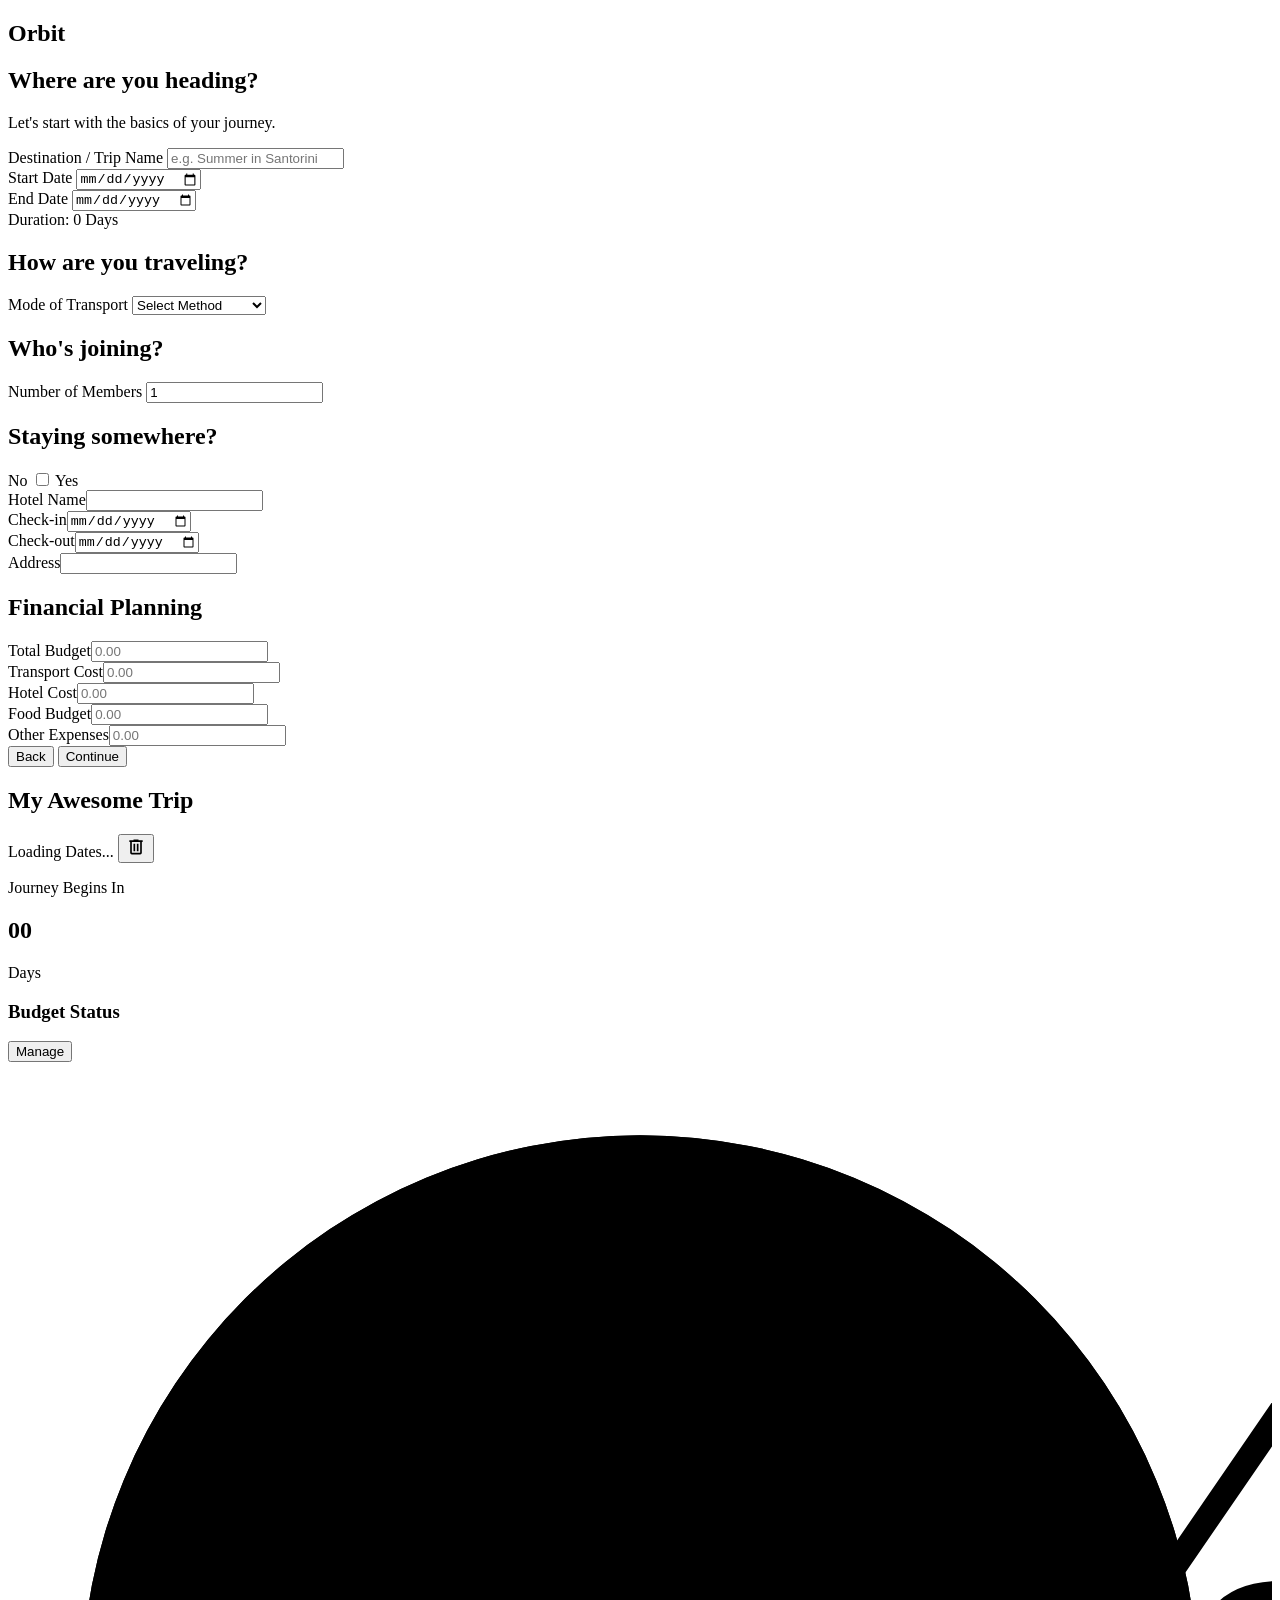
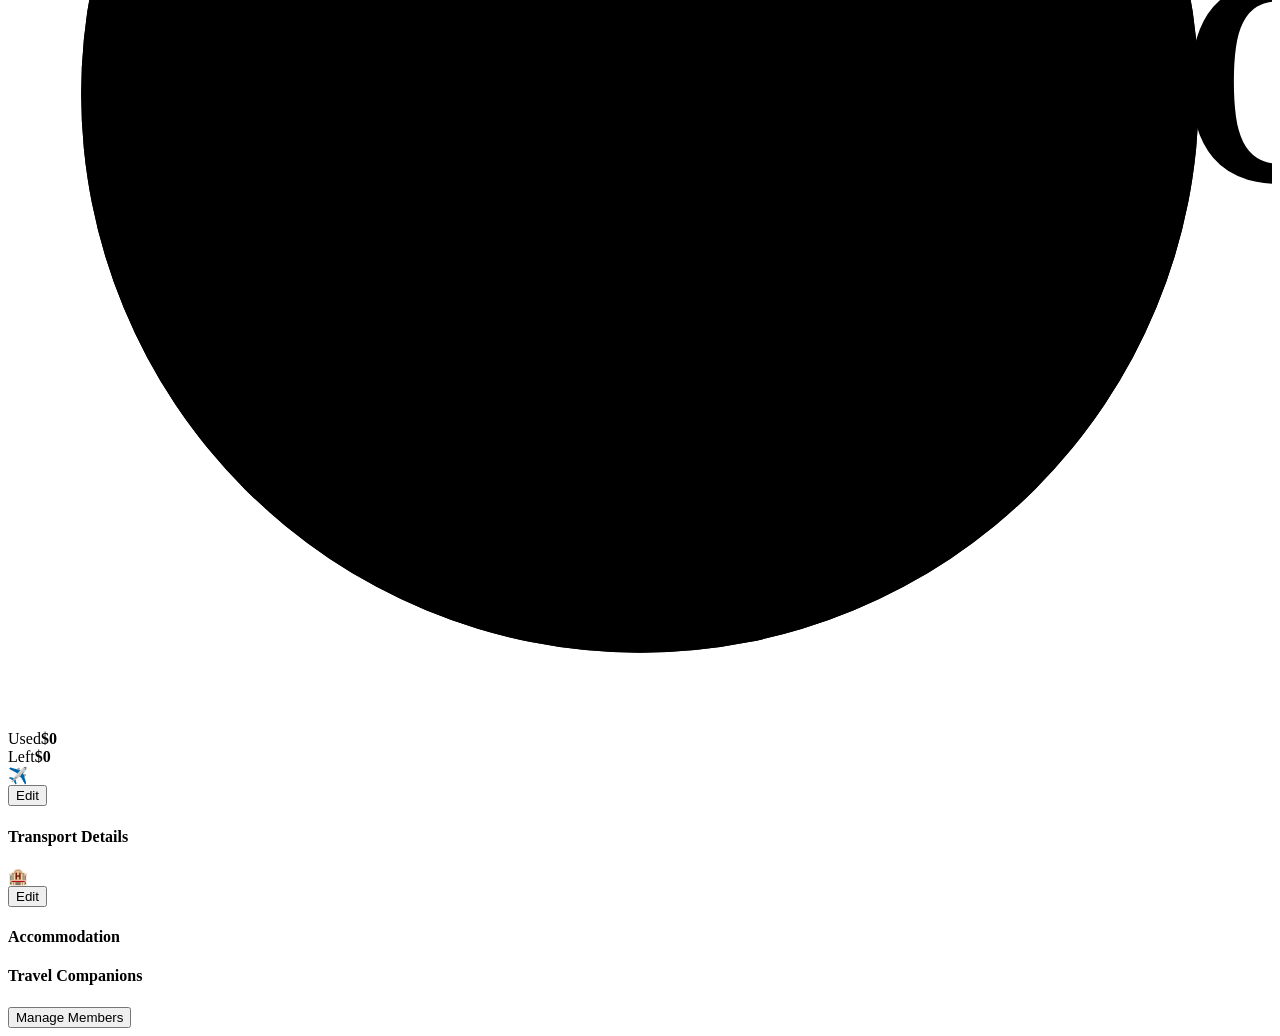
==== commit f7b85901: "Create index.html" ====
--- a/index.html
+++ b/index.html
@@ -1,1171 +1,397 @@
 <!DOCTYPE html>
+
 <html lang="en">
+
 <head>
+
     <meta charset="UTF-8">
-    <meta name="viewport" content="width=device-width, initial-scale=1.0, maximum-scale=1.0, user-scalable=no">
-    <title>TripSplit Pro | Premium Expense Cloud</title>
+
+    <meta name="viewport" content="width=device-width, initial-scale=1.0">
+
+    <title>Orbit | Premium Trip Planner</title>
+
+    <link rel="stylesheet" href="orbit-style.css">
+
+</head>
+
+<body>
+
+    <div class="bg-glow"></div>
+
     
-    <meta name="description" content="Elite expense tracking for professional travelers. Real-time cloud sync with Firebase.">
-    <meta name="theme-color" content="#6366f1">
-    <link rel="manifest" href="manifest.json">
-    
-    <script src="https://cdn.tailwindcss.com"></script>
-    <script src="https://cdn.jsdelivr.net/npm/chart.js"></script>
-    <link href="https://fonts.googleapis.com/css2?family=Plus+Jakarta+Sans:wght@300;400;500;600;700;800&display=swap" rel="stylesheet">
-    <link href="https://cdnjs.cloudflare.com/ajax/libs/font-awesome/6.5.1/css/all.min.css" rel="stylesheet">
-
-    <style>
-        /* * --- TRIP SPLIT PRO: ELITE CSS FRAMEWORK ---
-         * Designed for high-end mobile and desktop experiences.
-         */
-        :root {
-            --primary: #6366f1;
-            --primary-light: #818cf8;
-            --primary-dark: #4f46e5;
-            --accent: #f43f5e;
-            --success: #10b981;
-            --warning: #f59e0b;
-            --bg-canvas: #f8fafc;
-            --card-bg: #ffffff;
-            --text-main: #0f172a;
-            --text-muted: #64748b;
-            --glass: rgba(255, 255, 255, 0.75);
-            --border-light: rgba(226, 232, 240, 0.8);
-        }
-
-        * {
-            margin: 0; padding: 0; box-sizing: border-box;
-            -webkit-font-smoothing: antialiased;
-            -moz-osx-font-smoothing: grayscale;
-        }
-
-        body {
-            font-family: 'Plus Jakarta Sans', sans-serif;
-            background-color: var(--bg-canvas);
-            color: var(--text-main);
-            overflow-x: hidden;
-            scroll-behavior: smooth;
-        }
-
-        /* Sophisticated UI Primitives */
-        .silk-card {
-            background: var(--card-bg);
-            border: 1px solid var(--border-light);
-            box-shadow: 0 10px 30px -5px rgba(0, 0, 0, 0.04), 0 4px 6px -2px rgba(0, 0, 0, 0.02);
-            border-radius: 2rem;
-            transition: all 0.4s cubic-bezier(0.4, 0, 0.2, 1);
-        }
-
-        .silk-card:hover {
-            transform: translateY(-5px);
-            box-shadow: 0 25px 50px -12px rgba(0, 0, 0, 0.08);
-        }
-
-        .glass-panel {
-            background: var(--glass);
-            backdrop-filter: blur(20px) saturate(180%);
-            -webkit-backdrop-filter: blur(20px) saturate(180%);
-            border: 1px solid rgba(255, 255, 255, 0.3);
-        }
-
-        /* Navigation Transitions */
-        .view-pane {
-            display: none;
-            opacity: 0;
-            transform: translateY(30px) scale(0.98);
-        }
-
-        .view-pane.active-view {
-            display: block;
-            animation: paneEntrance 0.7s forwards cubic-bezier(0.16, 1, 0.3, 1);
-        }
-
-        @keyframes paneEntrance {
-            to { opacity: 1; transform: translateY(0) scale(1); }
-        }
-
-        /* Custom Button Sets */
-        .btn-action {
-            position: relative;
-            overflow: hidden;
-            background: linear-gradient(135deg, var(--primary) 0%, var(--primary-dark) 100%);
-            color: white;
-            border-radius: 1.25rem;
-            padding: 1.25rem;
-            font-weight: 700;
-            letter-spacing: -0.02em;
-            transition: all 0.3s ease;
-            box-shadow: 0 10px 15px -3px rgba(99, 102, 241, 0.3);
-        }
-
-        .btn-action:hover {
-            filter: brightness(1.15);
-            transform: translateY(-2px);
-            box-shadow: 0 20px 25px -5px rgba(99, 102, 241, 0.4);
-        }
-
-        .btn-action:active { transform: scale(0.96); }
-
-        .btn-outline {
-            border: 2px solid #e2e8f0;
-            border-radius: 1.25rem;
-            padding: 1rem;
-            font-weight: 700;
-            transition: all 0.2s;
-            color: var(--text-muted);
-        }
-
-        .btn-outline:hover {
-            border-color: var(--primary);
-            color: var(--primary);
-            background: rgba(99, 102, 241, 0.05);
-        }
-
-        /* Modern Inputs */
-        .input-premium {
-            width: 100%;
-            background: #f1f5f9;
-            border: 2px solid transparent;
-            border-radius: 1.25rem;
-            padding: 1rem 1.5rem;
-            font-weight: 600;
-            transition: all 0.3s;
-            outline: none;
-        }
-
-        .input-premium:focus {
-            background: white;
-            border-color: var(--primary-light);
-            box-shadow: 0 0 0 4px rgba(99, 102, 241, 0.1);
-        }
-
-        /* Badges & Markers */
-        .badge-pro {
-            background: linear-gradient(90deg, #f59e0b, #d97706);
-            color: white; font-size: 0.65rem; padding: 2px 10px;
-            border-radius: 20px; font-weight: 800; text-transform: uppercase;
-        }
-
-        /* Scrollbar Styling */
-        ::-webkit-scrollbar { width: 8px; }
-        ::-webkit-scrollbar-track { background: transparent; }
-        ::-webkit-scrollbar-thumb { 
-            background: #cbd5e1; 
-            border-radius: 20px; 
-            border: 2px solid var(--bg-canvas); 
-        }
-
-        /* Loader Animation */
-        .sync-loader {
-            width: 24px; height: 24px;
-            border: 3px solid rgba(99, 102, 241, 0.2);
-            border-top: 3px solid var(--primary);
-            border-radius: 50%;
-            animation: spin 0.8s linear infinite;
-        }
-
-        @keyframes spin { 0% { transform: rotate(0deg); } 100% { transform: rotate(360deg); } }
-
-        /* Chart Canvas Constraints */
-        .chart-container { position: relative; height: 250px; width: 100%; }
-
-        /* Micro-interactions */
-        .nav-link { position: relative; }
-        .nav-link.active::after {
-            content: ''; position: absolute; bottom: -10px; left: 50%;
-            transform: translateX(-50%); width: 4px; height: 4px;
-            background: var(--primary); border-radius: 50%;
-        }
-    </style>
-</head>
-<body class="antialiased selection:bg-indigo-100 selection:text-indigo-900">
-
-    <div id="toast-wrapper" class="fixed top-6 left-1/2 -translate-x-1/2 z-[1000] flex flex-col gap-3 pointer-events-none"></div>
-
-    <div id="auth-screen" class="fixed inset-0 z-[600] bg-white flex items-center justify-center p-6 overflow-hidden">
-        <div id="login-module" class="w-full max-w-sm text-center">
-            <div class="mb-12 relative inline-block">
-                <div class="w-28 h-28 bg-indigo-600 rounded-[2.8rem] mx-auto mb-6 flex items-center justify-center shadow-2xl shadow-indigo-200 animate-bounce-slow">
-                    <i class="fa-solid fa-cloud-bolt text-white text-5xl"></i>
-                </div>
-                <div class="absolute -top-2 -right-2 bg-amber-400 w-8 h-8 rounded-full flex items-center justify-center text-white border-4 border-white">
-                    <i class="fa-solid fa-star text-xs"></i>
-                </div>
-                <h1 class="text-5xl font-extrabold tracking-tighter mb-2">TripSplit <span class="text-indigo-600">Pro</span></h1>
-                <p class="text-slate-400 font-semibold uppercase text-[10px] tracking-[0.3em]">Next-Gen Expense Cloud</p>
+
+    <main id="app">
+
+        <section id="wizard-container" class="glass-card hidden">
+
+            <div class="wizard-header">
+
+                <div class="brand">
+
+                    <span class="logo-dot"></span>
+
+                    <h1>Orbit</h1>
+
+                </div>
+
+                <div class="progress-bar">
+
+                    <div class="progress-fill" id="progress-fill"></div>
+
+                    <div class="steps-indicator">
+
+                        <span class="step-dot active"></span>
+
+                        <span class="step-dot"></span>
+
+                        <span class="step-dot"></span>
+
+                        <span class="step-dot"></span>
+
+                        <span class="step-dot"></span>
+
+                    </div>
+
+                </div>
+
             </div>
-            
-            <button id="google-login-trigger" class="w-full silk-card py-5 flex items-center justify-center gap-4 hover:bg-slate-50 border-none group transition-all">
-                <div class="w-8 h-8 bg-white shadow-sm rounded-lg flex items-center justify-center group-hover:scale-110 transition-transform">
-                    <img src="https://www.gstatic.com/firebasejs/ui/2.0.0/images/auth/google.svg" class="w-5">
-                </div>
-                <span class="font-extrabold text-lg text-slate-700">Continue with Google</span>
-            </button>
-            <p class="mt-8 text-[11px] text-slate-400 font-medium px-8 leading-relaxed">
-                By continuing, you agree to the elite membership terms and cloud data policy.
-            </p>
-        </div>
-
-        <div id="circle-discovery" class="hidden w-full max-w-xl p-4">
-            <div class="flex justify-between items-center mb-10">
-                <div>
-                    <h2 class="text-4xl font-extrabold tracking-tight">Your Circles</h2>
-                    <p class="text-slate-400 font-bold uppercase text-[10px] tracking-widest mt-1">Select a workspace to resume</p>
-                </div>
-                <div class="flex gap-2">
-                    <button onclick="signOut()" class="w-10 h-10 bg-red-50 text-red-500 rounded-xl flex items-center justify-center hover:bg-red-100 transition-colors">
-                        <i class="fa-solid fa-power-off"></i>
+
+
+
+            <div id="step-content">
+
+                <div class="step fade-in" data-step="1">
+
+                    <h2>Where are you heading?</h2>
+
+                    <p class="subtitle">Let's start with the basics of your journey.</p>
+
+                    <div class="input-group">
+
+                        <label>Destination / Trip Name</label>
+
+                        <input type="text" id="trip-name" placeholder="e.g. Summer in Santorini">
+
+                    </div>
+
+                    <div class="grid-2">
+
+                        <div class="input-group">
+
+                            <label>Start Date</label>
+
+                            <input type="date" id="start-date">
+
+                        </div>
+
+                        <div class="input-group">
+
+                            <label>End Date</label>
+
+                            <input type="date" id="end-date">
+
+                        </div>
+
+                    </div>
+
+                    <div class="info-badge hidden" id="duration-badge">
+
+                        Duration: <span id="calc-days">0</span> Days
+
+                    </div>
+
+                </div>
+
+
+
+                <div class="step hidden fade-in" data-step="2">
+
+                    <h2>How are you traveling?</h2>
+
+                    <div class="input-group">
+
+                        <label>Mode of Transport</label>
+
+                        <select id="transport-type">
+
+                            <option value="">Select Method</option>
+
+                            <option value="Flight">Flight</option>
+
+                            <option value="Train">Train</option>
+
+                            <option value="Bus">Bus</option>
+
+                            <option value="Car">Car / Bike</option>
+
+                            <option value="Cruise">Cruise Ship / Ferry</option>
+
+                            <option value="Other">Other</option>
+
+                        </select>
+
+                    </div>
+
+                    <div id="dynamic-transport-form" class="dynamic-area">
+
+                        </div>
+
+                </div>
+
+
+
+                <div class="step hidden fade-in" data-step="3">
+
+                    <h2>Who's joining?</h2>
+
+                    <div class="input-group">
+
+                        <label>Number of Members</label>
+
+                        <input type="number" id="member-count" min="1" value="1">
+
+                    </div>
+
+                    <div id="members-list" class="dynamic-area scrollable">
+
+                        </div>
+
+                </div>
+
+
+
+                <div class="step hidden fade-in" data-step="4">
+
+                    <h2>Staying somewhere?</h2>
+
+                    <div class="toggle-container">
+
+                        <span>No</span>
+
+                        <label class="switch">
+
+                            <input type="checkbox" id="has-hotel">
+
+                            <span class="slider"></span>
+
+                        </label>
+
+                        <span>Yes</span>
+
+                    </div>
+
+                    <div id="hotel-form" class="dynamic-area hidden">
+
+                        <div class="input-group"><label>Hotel Name</label><input type="text" id="hotel-name"></div>
+
+                        <div class="grid-2">
+
+                            <div class="input-group"><label>Check-in</label><input type="date" id="hotel-in"></div>
+
+                            <div class="input-group"><label>Check-out</label><input type="date" id="hotel-out"></div>
+
+                        </div>
+
+                        <div class="input-group"><label>Address</label><input type="text" id="hotel-address"></div>
+
+                    </div>
+
+                </div>
+
+
+
+                <div class="step hidden fade-in" data-step="5">
+
+                    <h2>Financial Planning</h2>
+
+                    <div class="grid-2">
+
+                        <div class="input-group"><label>Total Budget</label><input type="number" id="budget-total" placeholder="0.00"></div>
+
+                        <div class="input-group"><label>Transport Cost</label><input type="number" id="budget-transport" class="expense-input" placeholder="0.00"></div>
+
+                        <div class="input-group"><label>Hotel Cost</label><input type="number" id="budget-hotel" class="expense-input" placeholder="0.00"></div>
+
+                        <div class="input-group"><label>Food Budget</label><input type="number" id="budget-food" class="expense-input" placeholder="0.00"></div>
+
+                        <div class="input-group"><label>Other Expenses</label><input type="number" id="budget-other" class="expense-input" placeholder="0.00"></div>
+
+                    </div>
+
+                </div>
+
+            </div>
+
+
+
+            <div class="wizard-footer">
+
+                <button id="prev-btn" class="btn secondary hidden">Back</button>
+
+                <button id="next-btn" class="btn primary">Continue</button>
+
+            </div>
+
+        </section>
+
+
+
+        <section id="dashboard" class="hidden">
+
+            <header class="dash-navbar">
+
+                <div class="brand">
+
+                    <span class="logo-dot"></span>
+
+                    <h1 id="dash-trip-name">My Awesome Trip</h1>
+
+                </div>
+
+                <div class="dash-meta">
+
+                    <span id="dash-dates" class="meta-date">Loading Dates...</span>
+
+                    <button id="reset-trip" class="btn-icon-danger" title="Reset Trip">
+
+                        <svg width="20" height="20" fill="currentColor" viewBox="0 0 24 24"><path d="M9 3v1H4v2h1v13a2 2 0 002 2h10a2 2 0 002-2V6h1V4h-5V3H9zM7 6h10v13H7V6zm2 2v9h2V8H9zm4 0v9h2V8h-2z"/></svg>
+
                     </button>
-                </div>
+
+                </div>
+
+            </header>
+
+
+
+            <div class="dashboard-layout">
+
+                <aside class="dash-sidebar">
+
+                    <div class="glass-card countdown-hero">
+
+                        <p class="label">Journey Begins In</p>
+
+                        <h2 id="days-left">00</h2>
+
+                        <p class="unit">Days</p>
+
+                    </div>
+
+                    
+
+                    <div class="glass-card budget-widget">
+
+                        <div class="widget-header">
+
+                            <h3>Budget Status</h3>
+
+                            <button class="edit-trigger" data-step="5">Manage</button>
+
+                        </div>
+
+                        <div class="progress-circle-container">
+
+                            <svg viewBox="0 0 36 36" class="circular-chart primary">
+
+                                <path class="circle-bg" d="M18 2.0845 a 15.9155 15.9155 0 0 1 0 31.831 a 15.9155 15.9155 0 0 1 0 -31.831" />
+
+                                <path id="budget-stroke" class="circle" stroke-dasharray="0, 100" d="M18 2.0845 a 15.9155 15.9155 0 0 1 0 31.831 a 15.9155 15.9155 0 0 1 0 -31.831" />
+
+                                <text x="18" y="20.35" class="percentage" id="budget-percent">0%</text>
+
+                            </svg>
+
+                        </div>
+
+                        <div class="budget-legend">
+
+                            <div class="leg-item"><span>Used</span><b id="dash-used-budget">$0</b></div>
+
+                            <div class="leg-item"><span>Left</span><b id="dash-rem-budget">$0</b></div>
+
+                        </div>
+
+                    </div>
+
+                </aside>
+
+
+
+                <div class="dash-main">
+
+                    <div class="card-row">
+
+                        <div class="glass-card info-card">
+
+                            <div class="card-head">
+
+                                <div class="icon-wrap transport-icon">✈️</div>
+
+                                <button class="edit-trigger" data-step="2">Edit</button>
+
+                            </div>
+
+                            <h4>Transport Details</h4>
+
+                            <div id="dash-transport-content" class="card-body">
+
+                                </div>
+
+                        </div>
+
+
+
+                        <div class="glass-card info-card">
+
+                            <div class="card-head">
+
+                                <div class="icon-wrap hotel-icon">🏨</div>
+
+                                <button class="edit-trigger" data-step="4">Edit</button>
+
+                            </div>
+
+                            <h4>Accommodation</h4>
+
+                            <div id="dash-hotel-content" class="card-body">
+
+                                </div>
+
+                        </div>
+
+                    </div>
+
+
+
+                    <div class="glass-card members-card">
+
+                        <div class="card-head">
+
+                            <h4>Travel Companions</h4>
+
+                            <button class="edit-trigger" data-step="3">Manage Members</button>
+
+                        </div>
+
+                        <div id="dash-members-content" class="member-grid">
+
+                            </div>
+
+                    </div>
+
+                </div>
+
             </div>
 
-            <div id="discovery-feed" class="space-y-4 max-h-[55vh] overflow-y-auto pr-4 scroll-smooth">
-                <div class="silk-card p-6 animate-pulse bg-slate-50/50">
-                    <div class="flex gap-4">
-                        <div class="w-14 h-14 bg-slate-200 rounded-2xl"></div>
-                        <div class="flex-1 py-2 space-y-3">
-                            <div class="h-3 bg-slate-200 rounded w-1/3"></div>
-                            <div class="h-2 bg-slate-200 rounded w-1/4"></div>
-                        </div>
-                    </div>
-                </div>
-            </div>
-
-            <div class="grid grid-cols-2 gap-4 mt-10">
-                <button onclick="openModal('join')" class="p-5 silk-card flex flex-col items-center gap-2 border-dashed border-2 hover:border-indigo-300 group">
-                    <i class="fa-solid fa-qrcode text-slate-300 group-hover:text-indigo-400"></i>
-                    <span class="text-sm font-bold text-slate-500">Join Circle</span>
-                </button>
-                <button onclick="openModal('create')" class="btn-action p-5 flex flex-col items-center gap-2">
-                    <i class="fa-solid fa-plus-circle"></i>
-                    <span class="text-sm">Create New</span>
-                </button>
-            </div>
-        </div>
-    </div>
-
-    <div id="main-app" class="hidden min-h-screen">
-        
-        <header class="glass-panel fixed top-0 left-0 right-0 h-24 z-50 flex items-center px-6 md:px-12 justify-between">
-            <div class="flex items-center gap-5">
-                <div class="relative group cursor-pointer" onclick="navigate('profile')">
-                    <div id="avatar-container" class="w-14 h-14 rounded-2xl shadow-xl border-4 border-white overflow-hidden transform group-hover:rotate-6 transition-transform">
-                        <img id="user-avatar" src="" class="w-full h-full object-cover">
-                    </div>
-                    <div id="pro-badge-mini" class="absolute -top-2 -right-2 hidden animate-pulse">
-                        <span class="bg-indigo-600 text-white text-[8px] px-2 py-0.5 rounded-full font-black uppercase">PRO</span>
-                    </div>
-                </div>
-                <div>
-                    <h3 id="active-circle-title" class="text-xl font-extrabold text-slate-900 leading-none mb-1.5">Loading Circle...</h3>
-                    <div class="flex items-center gap-3">
-                        <p onclick="copyID()" class="text-[10px] font-black text-indigo-500 uppercase tracking-widest flex items-center gap-1 cursor-pointer bg-indigo-50 px-2 py-0.5 rounded hover:bg-indigo-100">
-                            ID: <span id="active-circle-id">####</span> <i class="fa-solid fa-copy"></i>
-                        </p>
-                        <span id="sync-status" class="flex items-center gap-1 text-[9px] font-bold text-emerald-500 uppercase">
-                            <span class="w-1.5 h-1.5 bg-emerald-500 rounded-full animate-ping"></span> Real-time
-                        </span>
-                    </div>
-                </div>
-            </div>
-
-            <nav class="hidden lg:flex items-center gap-4">
-                <div class="bg-slate-100/60 p-1.5 rounded-2xl flex items-center gap-1">
-                    <button onclick="navigate('dashboard')" class="nav-link-desktop px-6 py-2.5 rounded-xl text-xs font-black uppercase tracking-wider transition-all active-link">Home</button>
-                    <button onclick="navigate('analytics')" class="nav-link-desktop px-6 py-2.5 rounded-xl text-xs font-black uppercase tracking-wider transition-all text-slate-400">Insights</button>
-                    <button onclick="navigate('plans')" class="nav-link-desktop px-6 py-2.5 rounded-xl text-xs font-black uppercase tracking-wider transition-all text-slate-400">Upgrade</button>
-                </div>
-                <div id="admin-pillar" class="hidden">
-                    <button onclick="navigate('admin')" class="w-12 h-12 rounded-xl bg-slate-900 text-amber-400 flex items-center justify-center shadow-lg hover:scale-110 transition-transform">
-                        <i class="fa-solid fa-shield-halved"></i>
-                    </button>
-                </div>
-            </nav>
-        </header>
-
-        <main class="pt-32 pb-36 px-4 md:px-12 max-w-[1400px] mx-auto">
-            
-            <div id="view-dashboard" class="view-pane active-view">
-                
-                <div id="broadcast-bar" class="hidden silk-card bg-slate-900 border-none p-5 mb-10 flex items-center justify-between text-white overflow-hidden">
-                    <div class="flex items-center gap-4">
-                        <div class="w-10 h-10 bg-indigo-500/20 rounded-xl flex items-center justify-center"><i class="fa-solid fa-bolt-lightning text-indigo-400"></i></div>
-                        <div>
-                            <p class="text-[10px] font-black uppercase opacity-60">System Notice</p>
-                            <p id="broadcast-content" class="text-sm font-bold"></p>
-                        </div>
-                    </div>
-                    <button onclick="this.parentElement.remove()" class="text-white/20 hover:text-white transition-colors"><i class="fa-solid fa-xmark"></i></button>
-                </div>
-
-                <div class="grid grid-cols-1 lg:grid-cols-12 gap-8">
-                    
-                    <div class="lg:col-span-4 space-y-6">
-                        
-                        <div class="silk-card p-8 bg-indigo-600 border-none text-white relative overflow-hidden">
-                            <div class="absolute -top-10 -right-10 w-40 h-40 bg-white/10 rounded-full blur-3xl"></div>
-                            <h4 class="text-xs font-black uppercase tracking-[0.2em] opacity-70 mb-4">Current Circulation</h4>
-                            <h2 id="total-group-spend" class="text-5xl font-black tracking-tighter mb-2">₹0</h2>
-                            <p class="text-[11px] font-bold opacity-60 uppercase mb-8">Aggregated group expenditure</p>
-                            
-                            <div class="grid grid-cols-2 gap-4">
-                                <div class="bg-white/10 p-4 rounded-2xl">
-                                    <p class="text-[9px] font-black uppercase opacity-60 mb-1">My Contribution</p>
-                                    <p id="user-contribution" class="text-lg font-black">₹0</p>
-                                </div>
-                                <div class="bg-white/10 p-4 rounded-2xl">
-                                    <p class="text-[9px] font-black uppercase opacity-60 mb-1">My Status</p>
-                                    <p id="user-balance-status" class="text-lg font-black">Neutral</p>
-                                </div>
-                            </div>
-                        </div>
-
-                        <div class="silk-card p-8">
-                            <div class="flex items-center justify-between mb-8">
-                                <h4 class="text-xs font-black text-slate-400 uppercase tracking-widest">New Entry</h4>
-                                <div class="w-8 h-8 rounded-lg bg-indigo-50 text-indigo-500 flex items-center justify-center"><i class="fa-solid fa-pen-nib text-xs"></i></div>
-                            </div>
-
-                            <div class="space-y-5">
-                                <div class="group">
-                                    <label class="text-[10px] font-black text-slate-400 uppercase ml-1 block mb-2">Description</label>
-                                    <input type="text" id="tx-title" placeholder="What was this for?" class="input-premium">
-                                </div>
-
-                                <div class="group">
-                                    <label class="text-[10px] font-black text-slate-400 uppercase ml-1 block mb-2">Amount (INR)</label>
-                                    <div class="relative">
-                                        <span class="absolute left-5 top-1/2 -translate-y-1/2 font-black text-slate-300 text-xl">₹</span>
-                                        <input type="number" id="tx-amount" placeholder="0.00" class="input-premium pl-12 text-2xl font-black">
-                                    </div>
-                                </div>
-
-                                <div class="group">
-                                    <label class="text-[10px] font-black text-slate-400 uppercase ml-1 block mb-4">Participant Split</label>
-                                    <div id="tx-participants-grid" class="flex flex-wrap gap-2">
-                                        </div>
-                                </div>
-
-                                <div class="pt-4">
-                                    <button onclick="handlePublishTx()" class="w-full btn-action flex items-center justify-center gap-3">
-                                        <i class="fa-solid fa-cloud-arrow-up"></i>
-                                        <span>Publish to Cloud</span>
-                                    </button>
-                                </div>
-                            </div>
-                        </div>
-                    </div>
-
-                    <div class="lg:col-span-8 space-y-8">
-                        
-                        <div id="member-balance-ribbon" class="flex gap-4 overflow-x-auto pb-4 no-scrollbar">
-                            </div>
-
-                        <div class="space-y-6">
-                            <div class="flex items-center justify-between px-2">
-                                <h3 class="text-2xl font-extrabold tracking-tight">Timeline Feed</h3>
-                                <div class="flex gap-2">
-                                    <button class="w-10 h-10 silk-card flex items-center justify-center text-slate-400 hover:text-indigo-600 transition-colors"><i class="fa-solid fa-filter text-xs"></i></button>
-                                    <button class="w-10 h-10 silk-card flex items-center justify-center text-slate-400 hover:text-indigo-600 transition-colors"><i class="fa-solid fa-download text-xs"></i></button>
-                                </div>
-                            </div>
-
-                            <div id="transaction-feed" class="space-y-4">
-                                <div class="silk-card p-20 text-center space-y-4">
-                                    <div class="w-16 h-16 bg-slate-50 rounded-full mx-auto flex items-center justify-center text-slate-200">
-                                        <i class="fa-solid fa-folder-open text-2xl"></i>
-                                    </div>
-                                    <p class="text-slate-400 font-bold text-sm">No cloud records found yet.</p>
-                                </div>
-                            </div>
-                        </div>
-                    </div>
-                </div>
-            </div>
-
-            <div id="view-analytics" class="view-pane">
-                <div class="mb-12">
-                    <h2 class="text-4xl font-extrabold tracking-tight mb-2">Cloud Insights</h2>
-                    <p class="text-slate-400 font-bold uppercase text-[10px] tracking-widest">Visual data breakdown</p>
-                </div>
-
-                <div class="grid lg:grid-cols-2 gap-8 mb-12">
-                    <div class="silk-card p-8">
-                        <h4 class="text-sm font-black mb-8 uppercase tracking-widest text-slate-400">Spending Distribution</h4>
-                        <div class="chart-container">
-                            <canvas id="distributionChart"></canvas>
-                        </div>
-                    </div>
-                    <div class="silk-card p-8">
-                        <h4 class="text-sm font-black mb-8 uppercase tracking-widest text-slate-400">Time-Series Velocity</h4>
-                        <div class="chart-container">
-                            <canvas id="velocityChart"></canvas>
-                        </div>
-                    </div>
-                </div>
-
-                <div class="silk-card p-10">
-                    <h3 class="text-xl font-black mb-8">Circle Member Velocity</h3>
-                    <div id="velocity-ranking-table" class="space-y-4">
-                        </div>
-                </div>
-            </div>
-
-            <div id="view-plans" class="view-pane">
-                <div class="max-w-4xl mx-auto text-center mb-16">
-                    <h2 class="text-4xl font-extrabold tracking-tight mb-4">Elite Membership Plans</h2>
-                    <p class="text-slate-500 font-medium text-lg">Scale your adventures with unlimited participants and advanced cloud analytics.</p>
-                </div>
-
-                <div class="grid md:grid-cols-3 gap-8 mb-16">
-                    <div class="silk-card p-10 border-2 border-transparent hover:border-slate-100 flex flex-col items-center">
-                        <h4 class="text-lg font-black mb-2">Basic Cloud</h4>
-                        <p class="text-4xl font-extrabold mb-8">₹50<span class="text-xs text-slate-400 font-bold"> /mo</span></p>
-                        <ul class="space-y-4 mb-12 text-sm font-bold text-slate-500 w-full">
-                            <li class="flex items-center gap-3"><i class="fa-solid fa-circle-check text-emerald-500"></i> Up to 5 Circles</li>
-                            <li class="flex items-center gap-3"><i class="fa-solid fa-circle-check text-emerald-500"></i> 10 Members per Circle</li>
-                            <li class="flex items-center gap-3"><i class="fa-solid fa-circle-xmark text-slate-200"></i> Advanced Analytics</li>
-                        </ul>
-                        <button onclick="triggerPayment('Basic', 50)" class="w-full btn-outline">Select Plan</button>
-                    </div>
-
-                    <div class="silk-card p-10 border-2 border-indigo-500 relative flex flex-col items-center scale-105 shadow-2xl">
-                        <div class="absolute -top-4 bg-indigo-500 text-white px-4 py-1 rounded-full text-[10px] font-black uppercase">Most Popular</div>
-                        <h4 class="text-lg font-black mb-2">Standard Pro</h4>
-                        <p class="text-4xl font-extrabold mb-8">₹100<span class="text-xs text-slate-400 font-bold"> /mo</span></p>
-                        <ul class="space-y-4 mb-12 text-sm font-bold text-slate-500 w-full">
-                            <li class="flex items-center gap-3"><i class="fa-solid fa-circle-check text-indigo-500"></i> Up to 20 Circles</li>
-                            <li class="flex items-center gap-3"><i class="fa-solid fa-circle-check text-indigo-500"></i> 50 Members per Circle</li>
-                            <li class="flex items-center gap-3"><i class="fa-solid fa-circle-check text-indigo-500"></i> Dashboard Analytics</li>
-                        </ul>
-                        <button onclick="triggerPayment('Standard', 100)" class="w-full btn-action">Go Pro Now</button>
-                    </div>
-
-                    <div class="silk-card p-10 bg-slate-900 text-white flex flex-col items-center">
-                        <h4 class="text-lg font-black mb-2">Elite Enterprise</h4>
-                        <p class="text-4xl font-extrabold mb-8">₹250<span class="text-xs opacity-50 font-bold"> /mo</span></p>
-                        <ul class="space-y-4 mb-12 text-sm font-bold opacity-60 w-full">
-                            <li class="flex items-center gap-3"><i class="fa-solid fa-bolt text-amber-400"></i> Unlimited Circles</li>
-                            <li class="flex items-center gap-3"><i class="fa-solid fa-bolt text-amber-400"></i> Unlimited Participants</li>
-                            <li class="flex items-center gap-3"><i class="fa-solid fa-bolt text-amber-400"></i> 24/7 VIP Support</li>
-                        </ul>
-                        <button onclick="triggerPayment('Elite', 250)" class="w-full py-4 bg-white text-slate-900 rounded-2xl font-black">Join Elite</button>
-                    </div>
-                </div>
-
-                <div id="payment-module" class="hidden max-w-sm mx-auto animate-fade-in">
-                    <div class="silk-card p-10 bg-indigo-50 border-2 border-indigo-200 text-center">
-                        <p class="text-[10px] font-black text-indigo-600 uppercase tracking-[0.2em] mb-6">Manual Cloud Verification</p>
-                        <div class="bg-white p-4 rounded-3xl mb-8 shadow-inner inline-block">
-                            <img id="upi-qr" src="" class="w-48 h-48">
-                        </div>
-                        <div class="mb-8">
-                            <p class="text-xs font-bold text-slate-400 uppercase mb-1">Payable Amount</p>
-                            <p id="pay-amt-display" class="text-3xl font-black text-slate-900">₹0</p>
-                        </div>
-                        <input type="text" id="tx-ref-id" placeholder="Transaction Ref ID" class="input-premium text-center mb-4 uppercase font-black text-xs">
-                        <button onclick="submitUpgradeRequest()" class="w-full btn-action py-5">Verify Payment</button>
-                    </div>
-                </div>
-            </div>
-
-            <div id="view-profile" class="view-pane max-w-3xl mx-auto">
-                <div class="silk-card p-12 text-center relative overflow-hidden mb-8">
-                    <div class="absolute top-0 left-0 w-full h-2.5 bg-indigo-600"></div>
-                    <div class="w-32 h-32 rounded-[2.5rem] overflow-hidden mx-auto mb-6 shadow-2xl ring-8 ring-indigo-50">
-                        <img id="profile-img-large" src="" class="w-full h-full object-cover">
-                    </div>
-                    <h2 id="profile-full-name" class="text-3xl font-black mb-1">...</h2>
-                    <p id="profile-email-label" class="text-slate-400 font-bold mb-8">...</p>
-                    
-                    <div id="status-chip" class="inline-flex items-center gap-2 px-6 py-2 bg-slate-100 rounded-full text-[10px] font-black uppercase tracking-widest text-slate-500">
-                        <span class="w-2 h-2 bg-slate-300 rounded-full"></span> Free Starter
-                    </div>
-                </div>
-
-                <div class="grid md:grid-cols-2 gap-6">
-                    <div class="silk-card p-8">
-                        <h4 class="text-xs font-black text-slate-400 uppercase tracking-widest mb-6">Circle Management</h4>
-                        <div id="managed-circles-list" class="space-y-4">
-                            </div>
-                    </div>
-                    <div class="silk-card p-8 flex flex-col justify-between">
-                        <div>
-                            <h4 class="text-xs font-black text-slate-400 uppercase tracking-widest mb-6">Cloud Settings</h4>
-                            <div class="space-y-4">
-                                <label class="flex items-center justify-between cursor-pointer group">
-                                    <span class="text-sm font-bold text-slate-700">Push Notifications</span>
-                                    <div class="w-12 h-6 bg-indigo-600 rounded-full relative">
-                                        <div class="absolute right-1 top-1 w-4 h-4 bg-white rounded-full"></div>
-                                    </div>
-                                </label>
-                                <label class="flex items-center justify-between cursor-pointer group opacity-50">
-                                    <span class="text-sm font-bold text-slate-700">Real-time GPS Tracking</span>
-                                    <div class="w-12 h-6 bg-slate-200 rounded-full relative">
-                                        <div class="absolute left-1 top-1 w-4 h-4 bg-white rounded-full"></div>
-                                    </div>
-                                </label>
-                            </div>
-                        </div>
-                        <button onclick="signOut()" class="w-full mt-10 py-4 bg-red-50 text-red-500 rounded-2xl font-black text-xs uppercase tracking-widest hover:bg-red-500 hover:text-white transition-all">Destroy Session</button>
-                    </div>
-                </div>
-            </div>
-
-            <div id="view-admin" class="view-pane">
-                <div class="mb-12 flex items-end justify-between">
-                    <div>
-                        <h2 class="text-4xl font-extrabold tracking-tight mb-2">Command Center</h2>
-                        <p class="text-indigo-600 font-black uppercase text-[10px] tracking-[0.4em]">Elite Administrator Access</p>
-                    </div>
-                    <div class="silk-card px-4 py-2 flex items-center gap-3">
-                        <div class="w-2 h-2 bg-emerald-500 rounded-full animate-pulse"></div>
-                        <span class="text-[10px] font-black uppercase text-slate-500">Server Health 100%</span>
-                    </div>
-                </div>
-
-                <div class="grid grid-cols-1 md:grid-cols-4 gap-6 mb-12">
-                    <div class="silk-card p-8 bg-slate-900 text-white">
-                        <p class="text-[10px] font-black uppercase opacity-40 mb-1">Global Circles</p>
-                        <h4 id="adm-stat-groups" class="text-4xl font-black tracking-tighter">0</h4>
-                    </div>
-                    <div class="silk-card p-8 bg-indigo-600 text-white">
-                        <p class="text-[10px] font-black uppercase opacity-40 mb-1">Platform Users</p>
-                        <h4 id="adm-stat-users" class="text-4xl font-black tracking-tighter">0</h4>
-                    </div>
-                    <div class="silk-card p-8">
-                        <p class="text-[10px] font-black uppercase text-slate-400 mb-1">Pending Subs</p>
-                        <h4 id="adm-stat-pending" class="text-4xl font-black tracking-tighter text-indigo-600">0</h4>
-                    </div>
-                    <div class="silk-card p-8">
-                        <p class="text-[10px] font-black uppercase text-slate-400 mb-1">Avg Tick Rate</p>
-                        <h4 class="text-4xl font-black tracking-tighter text-slate-900">45ms</h4>
-                    </div>
-                </div>
-
-                <div class="grid lg:grid-cols-12 gap-10">
-                    <div class="lg:col-span-8">
-                        <div class="silk-card p-10 h-full">
-                            <h3 class="text-xl font-black mb-8 flex items-center justify-between">
-                                Verification Queue 
-                                <span class="bg-red-500 text-white text-[10px] px-3 py-1 rounded-full animate-bounce">Live</span>
-                            </h3>
-                            <div id="adm-sub-queue" class="space-y-4 max-h-[600px] overflow-y-auto pr-4">
-                                <div class="text-center py-24 text-slate-300 italic font-bold">Queue currently empty.</div>
-                            </div>
-                        </div>
-                    </div>
-                    <div class="lg:col-span-4">
-                        <div class="silk-card p-10 bg-slate-50 border-none space-y-8">
-                            <div>
-                                <h3 class="text-xl font-black mb-6">Global Broadcast</h3>
-                                <textarea id="adm-broadcast-input" placeholder="Enter system message..." class="input-premium h-40 resize-none text-sm bg-white"></textarea>
-                                <button onclick="sendGlobalBroadcast()" class="w-full btn-action mt-4">Push to Cloud</button>
-                                <button onclick="clearAllBroadcasts()" class="w-full mt-2 py-3 text-[10px] font-black uppercase text-red-500 opacity-60 hover:opacity-100">Clear Records</button>
-                            </div>
-                            
-                            <div class="pt-8 border-t border-slate-200">
-                                <h3 class="text-lg font-black mb-4">Manual Integration</h3>
-                                <input type="text" id="adm-manual-email" placeholder="User Email" class="input-premium mb-2">
-                                <select id="adm-manual-tier" class="input-premium mb-4 text-xs font-black uppercase">
-                                    <option>Basic</option>
-                                    <option>Standard</option>
-                                    <option>Elite</option>
-                                </select>
-                                <button onclick="grantManualSub()" class="w-full btn-outline text-xs">Force Grant Sub</button>
-                            </div>
-                        </div>
-                    </div>
-                </div>
-            </div>
-        </main>
-
-        <nav class="lg:hidden fixed bottom-6 left-1/2 -translate-x-1/2 w-[92%] glass-panel rounded-[2.8rem] h-20 shadow-2xl border border-white/50 flex items-center justify-around px-4 z-[500]">
-            <button onclick="navigate('dashboard')" class="nav-item-mobile w-14 h-14 flex items-center justify-center text-slate-400 text-xl transition-all active-mobile"><i class="fa-solid fa-house-chimney"></i></button>
-            <button onclick="navigate('analytics')" class="nav-item-mobile w-14 h-14 flex items-center justify-center text-slate-400 text-xl transition-all"><i class="fa-solid fa-chart-line"></i></button>
-            <button onclick="navigate('plans')" class="nav-item-mobile w-14 h-14 flex items-center justify-center text-slate-400 text-xl transition-all"><i class="fa-solid fa-crown"></i></button>
-            <button id="mobile-admin-btn" onclick="navigate('admin')" class="hidden nav-item-mobile w-14 h-14 flex items-center justify-center text-indigo-400 text-xl transition-all"><i class="fa-solid fa-shield-halved"></i></button>
-            <button onclick="navigate('profile')" class="w-12 h-12 rounded-2xl overflow-hidden border-2 border-white shadow-lg active:scale-90 transition-transform">
-                <img id="mobile-nav-avatar" src="" class="w-full h-full object-cover">
-            </button>
-        </nav>
-    </div>
-
-    <div id="modal-container" class="fixed inset-0 z-[1000] bg-slate-900/60 backdrop-blur-md hidden items-center justify-center p-6">
-        <div id="modal-body" class="silk-card p-10 w-full max-w-sm transform scale-95 transition-transform duration-300">
-            </div>
-    </div>
-
-    <script src="https://www.gstatic.com/firebasejs/9.23.0/firebase-app-compat.js"></script>
-    <script src="https://www.gstatic.com/firebasejs/9.23.0/firebase-database-compat.js"></script>
-    <script src="https://www.gstatic.com/firebasejs/9.23.0/firebase-auth-compat.js"></script>
-
-    <script>
-        /*
-         * ==========================================
-         * TRIP SPLIT PRO: CORE LOGIC & STATE
-         * ==========================================
-         */
-
-        // 1. Configuration & Constants
-        const firebaseConfig = {
-            apiKey: "AIzaSyCpLtdJ4lACW9pNn8fAUmooooqzh_5TIO4",
-            authDomain: "trip-ddc48.firebaseapp.com",
-            databaseURL: "https://trip-ddc48-default-rtdb.firebaseio.com",
-            projectId: "trip-ddc48",
-            storageBucket: "trip-ddc48.firebasestorage.app"
-        };
-
-        firebase.initializeApp(firebaseConfig);
-        const db = firebase.database();
-        const auth = firebase.auth();
-        const provider = new firebase.auth.GoogleAuthProvider();
-
-        const ADMIN_CORE_ID = "akhilgoel985@gmail.com";
-        const UPI_ID = "akhilgoel985-2@okaxis";
-
-        // 2. Global Application State
-        const AppState = {
-            user: null,
-            activeCircleId: null,
-            circleData: null,
-            subscription: 'Free',
-            activeView: 'dashboard',
-            isSyncing: false,
-            charts: { distribution: null, velocity: null }
-        };
-
-        /**
-         * INITIALIZATION & AUTH LISTENERS
-         */
-        auth.onAuthStateChanged(user => {
-            if (user) {
-                AppState.user = user;
-                const isAdmin = user.email.toLowerCase() === ADMIN_CORE_ID.toLowerCase();
-
-                // UI Surface Setup
-                document.getElementById('user-avatar').src = user.photoURL;
-                document.getElementById('mobile-nav-avatar').src = user.photoURL;
-                document.getElementById('profile-img-large').src = user.photoURL;
-                document.getElementById('profile-full-name').innerText = user.displayName;
-                document.getElementById('profile-email-label').innerText = user.email;
-
-                if (isAdmin) {
-                    document.getElementById('admin-pillar').classList.remove('hidden');
-                    document.getElementById('mobile-admin-btn').classList.remove('hidden');
-                    initAdminWatchers();
-                }
-
-                initSubWatcher(user.uid);
-                initBroadcastWatcher();
-                fetchUserCircles(user.email.toLowerCase());
-
-                document.getElementById('login-module').classList.add('hidden');
-                document.getElementById('circle-discovery').classList.remove('hidden');
-            } else {
-                toggleScreen('auth');
-            }
-        });
-
-        /**
-         * REAL-TIME SUBSCRIPTION WATCHER
-         */
-        function initSubWatcher(uid) {
-            db.ref(`active_subscriptions/${uid}`).on('value', snap => {
-                const sub = snap.val();
-                AppState.subscription = sub ? sub.tier : 'Free';
-                
-                const chip = document.getElementById('status-chip');
-                const badge = document.getElementById('pro-badge-mini');
-
-                if (sub) {
-                    chip.innerHTML = `<span class="w-2 h-2 bg-indigo-500 rounded-full"></span> ${sub.tier} Cloud Elite`;
-                    chip.className = "inline-flex items-center gap-2 px-6 py-2 bg-indigo-50 rounded-full text-[10px] font-black uppercase tracking-widest text-indigo-600 border border-indigo-100";
-                    badge.classList.remove('hidden');
-                } else {
-                    chip.innerHTML = `<span class="w-2 h-2 bg-slate-300 rounded-full"></span> Free Starter`;
-                    badge.classList.add('hidden');
-                }
-            });
-        }
-
-        /**
-         * CIRCLE DISCOVERY & SELECTION
-         */
-        function fetchUserCircles(email) {
-            const feed = document.getElementById('discovery-feed');
-            db.ref('groups').on('value', snap => {
-                feed.innerHTML = '';
-                const groups = snap.val() || {};
-                let found = false;
-
-                Object.entries(groups).forEach(([id, g]) => {
-                    const members = g.members || [];
-                    if (members.some(m => m.email.toLowerCase() === email)) {
-                        found = true;
-                        const card = document.createElement('div');
-                        card.className = "silk-card p-6 flex justify-between items-center cursor-pointer hover:border-indigo-100 group";
-                        card.onclick = () => activateCircle(id);
-                        card.innerHTML = `
-                            <div class="flex items-center gap-5">
-                                <div class="w-14 h-14 bg-indigo-50 rounded-2xl flex items-center justify-center text-indigo-500 text-xl group-hover:scale-110 transition-transform">
-                                    <i class="fa-solid fa-cloud"></i>
-                                </div>
-                                <div>
-                                    <h4 class="font-extrabold text-slate-900 leading-none mb-2">${g.name}</h4>
-                                    <div class="flex gap-2">
-                                        <span class="text-[9px] font-black text-indigo-400 uppercase tracking-widest">${id}</span>
-                                        <span class="text-[9px] font-black text-slate-300 uppercase">${members.length} Members</span>
-                                    </div>
-                                </div>
-                            </div>
-                            <div class="w-10 h-10 rounded-xl bg-slate-50 flex items-center justify-center text-slate-300 group-hover:bg-indigo-600 group-hover:text-white transition-all">
-                                <i class="fa-solid fa-chevron-right"></i>
-                            </div>
-                        `;
-                        feed.appendChild(card);
-                    }
-                });
-
-                if (!found) {
-                    feed.innerHTML = `
-                        <div class="py-12 text-center">
-                            <i class="fa-solid fa-earth-americas text-slate-100 text-6xl mb-4"></i>
-                            <p class="text-slate-400 font-bold">You aren't part of any circles yet.</p>
-                        </div>
-                    `;
-                }
-            });
-        }
-
-        async function activateCircle(id) {
-            AppState.activeCircleId = id;
-            toggleScreen('app');
-            
-            db.ref(`groups/${id}`).on('value', snap => {
-                const data = snap.val();
-                if (!data) return navigate('dashboard');
-                
-                AppState.circleData = data;
-                document.getElementById('active-circle-title').innerText = data.name;
-                document.getElementById('active-circle-id').innerText = id;
-                
-                renderDashboard();
-                renderParticipants();
-                if (AppState.activeView === 'analytics') renderAnalytics();
-            });
-        }
-
-        /**
-         * CORE DASHBOARD RENDERING & LOGIC
-         */
-        function renderDashboard() {
-            const expenses = AppState.circleData.expenses || {};
-            const members = AppState.circleData.members || [];
-            const userEmail = AppState.user.email.toLowerCase();
-
-            let totalSpend = 0;
-            const balances = {};
-            members.forEach(m => balances[m.name] = 0);
-
-            // Timeline Processing
-            const feed = document.getElementById('transaction-feed');
-            feed.innerHTML = '';
-            
-            const entries = Object.entries(expenses).reverse();
-            entries.forEach(([key, e]) => {
-                const amt = parseFloat(e.amount);
-                totalSpend += amt;
-
-                // Split Logic
-                const splitPerHead = amt / e.involved.length;
-                e.involved.forEach(name => {
-                    if (balances.hasOwnProperty(name)) balances[name] += splitPerHead;
-                });
-
-                // Render Card
-                const card = document.createElement('div');
-                card.className = "silk-card p-6 flex justify-between items-center group relative overflow-hidden";
-                card.innerHTML = `
-                    <div class="flex items-center gap-5">
-                        <div class="w-12 h-12 bg-slate-50 rounded-xl flex items-center justify-center text-slate-400 group-hover:bg-indigo-50 group-hover:text-indigo-500 transition-colors">
-                            <i class="fa-solid fa-receipt"></i>
-                        </div>
-                        <div>
-                            <h5 class="font-black text-slate-900 leading-tight mb-1">${e.title}</h5>
-                            <p class="text-[10px] font-bold text-slate-400 uppercase">${e.date} &bull; BY ${e.by}</p>
-                        </div>
-                    </div>
-                    <div class="text-right">
-                        <p class="text-xl font-black text-slate-900 tracking-tighter">₹${Math.round(amt)}</p>
-                        <p class="text-[9px] font-black text-indigo-500 uppercase">Split ${e.involved.length} Ways</p>
-                    </div>
-                `;
-                feed.appendChild(card);
-            });
-
-            // Update UI Counters
-            document.getElementById('total-group-spend').innerText = `₹${Math.round(totalSpend).toLocaleString()}`;
-            
-            // Personal Context
-            const currentUserObj = members.find(m => m.email.toLowerCase() === userEmail);
-            if (currentUserObj) {
-                const myShare = balances[currentUserObj.name] || 0;
-                document.getElementById('user-contribution').innerText = `₹${Math.round(myShare).toLocaleString()}`;
-                document.getElementById('user-balance-status').innerText = myShare > 0 ? "Active" : "Settled";
-            }
-
-            // Member Insights Ribbon
-            const ribbon = document.getElementById('member-balance-ribbon');
-            ribbon.innerHTML = members.map(m => `
-                <div class="min-w-[160px] silk-card p-5 bg-white">
-                    <p class="text-[9px] font-black text-slate-400 uppercase mb-2">${m.name}</p>
-                    <p class="text-xl font-black text-slate-900">₹${Math.round(balances[m.name])}</p>
-                    <div class="w-full h-1 bg-slate-100 mt-4 rounded-full overflow-hidden">
-                        <div class="h-full bg-indigo-500" style="width: ${Math.min((balances[m.name] / (totalSpend || 1)) * 100, 100)}%"></div>
-                    </div>
-                </div>
-            `).join('');
-        }
-
-        function renderParticipants() {
-            const grid = document.getElementById('tx-participants-grid');
-            const members = AppState.circleData.members || [];
-            grid.innerHTML = members.map(m => `
-                <button onclick="toggleChip(this)" data-name="${m.name}" class="px-5 py-2.5 rounded-xl text-[10px] font-black uppercase tracking-widest transition-all chip-active bg-indigo-600 text-white shadow-lg shadow-indigo-100">
-                    ${m.name}
-                </button>
-            `).join('');
-        }
-
-        /**
-         * ANALYTICS ENGINE
-         */
-        function renderAnalytics() {
-            const ctx1 = document.getElementById('distributionChart').getContext('2d');
-            const ctx2 = document.getElementById('velocityChart').getContext('2d');
-            
-            const members = AppState.circleData.members || [];
-            const expenses = Object.values(AppState.circleData.expenses || {});
-
-            // Prepare Data
-            const labels = members.map(m => m.name);
-            const dataMap = {};
-            labels.forEach(l => dataMap[l] = 0);
-
-            expenses.forEach(e => {
-                const share = parseFloat(e.amount) / e.involved.length;
-                e.involved.forEach(name => { if(dataMap.hasOwnProperty(name)) dataMap[name] += share; });
-            });
-
-            // Destroy existing instances if any
-            if(AppState.charts.distribution) AppState.charts.distribution.destroy();
-            if(AppState.charts.velocity) AppState.charts.velocity.destroy();
-
-            AppState.charts.distribution = new Chart(ctx1, {
-                type: 'doughnut',
-                data: {
-                    labels: labels,
-                    datasets: [{
-                        data: Object.values(dataMap),
-                        backgroundColor: ['#6366f1', '#f43f5e', '#10b981', '#f59e0b', '#94a3b8'],
-                        borderWidth: 0,
-                        hoverOffset: 20
-                    }]
-                },
-                options: {
-                    cutout: '70%',
-                    plugins: { legend: { position: 'bottom', labels: { font: { family: 'Plus Jakarta Sans', weight: 'bold' } } } }
-                }
-            });
-
-            AppState.charts.velocity = new Chart(ctx2, {
-                type: 'line',
-                data: {
-                    labels: expenses.slice(-7).map(e => e.date),
-                    datasets: [{
-                        label: 'Expense Velocity',
-                        data: expenses.slice(-7).map(e => e.amount),
-                        borderColor: '#6366f1',
-                        tension: 0.4,
-                        fill: true,
-                        backgroundColor: 'rgba(99, 102, 241, 0.05)'
-                    }]
-                },
-                options: {
-                    scales: { y: { beginAtZero: true, grid: { display: false } }, x: { grid: { display: false } } },
-                    plugins: { legend: { display: false } }
-                }
-            });
-        }
-
-        /**
-         * TRANSACTION HANDLER
-         */
-        async function handlePublishTx() {
-            const title = document.getElementById('tx-title').value.trim();
-            const amount = document.getElementById('tx-amount').value.trim();
-            const involved = Array.from(document.querySelectorAll('.chip-active')).map(c => c.dataset.name);
-
-            if (!title || !amount || involved.length === 0) {
-                return showToast("Please define purpose, amount, and participants", "error");
-            }
-
-            const newTx = {
-                title,
-                amount,
-                involved,
-                by: AppState.user.displayName.split(' ')[0],
-                date: new Date().toLocaleDateString('en-GB', { day: '2-digit', month: 'short' }),
-                timestamp: Date.now()
-            };
-
-            try {
-                await db.ref(`groups/${AppState.activeCircleId}/expenses`).push(newTx);
-                showToast("Expense pushed to cloud successfully");
-                
-                // Clear Form
-                document.getElementById('tx-title').value = '';
-                document.getElementById('tx-amount').value = '';
-            } catch (err) {
-                showToast("Cloud sync failed. Check connection.", "error");
-            }
-        }
-
-        /**
-         * SUBSCRIPTION UPGRADE FLOW
-         */
-        let pendingTier = null;
-        function triggerPayment(tier, price) {
-            pendingTier = { tier, price };
-            const upiString = `upi://pay?pa=${UPI_ID}&pn=Akhil%20Goel&am=${price}&cu=INR&tn=TripSplitPro_${tier}`;
-            
-            document.getElementById('upi-qr').src = `https://api.qrserver.com/v1/create-qr-code/?size=250x250&data=${encodeURIComponent(upiString)}`;
-            document.getElementById('pay-amt-display').innerText = `₹${price}`;
-            document.getElementById('payment-module').classList.remove('hidden');
-            
-            window.scrollTo({ top: document.body.scrollHeight, behavior: 'smooth' });
-        }
-
-        async function submitUpgradeRequest() {
-            const txId = document.getElementById('tx-ref-id').value.trim();
-            if (!txId) return showToast("Verification ID required", "error");
-
-            const request = {
-                uid: AppState.user.uid,
-                name: AppState.user.displayName,
-                email: AppState.user.email,
-                tier: pendingTier.tier,
-                ref: txId,
-                status: 'pending',
-                at: new Date().toISOString()
-            };
-
-            await db.ref('subscription_requests').push(request);
-            document.getElementById('payment-module').classList.add('hidden');
-            document.getElementById('tx-ref-id').value = '';
-            showToast("Upgrade request sent. Verification in progress.");
-        }
-
-        /**
-         * ADMIN COMMAND CENTER LOGIC
-         */
-        function initAdminWatchers() {
-            // Stats Watcher
-            db.ref('groups').on('value', snap => {
-                document.getElementById('adm-stat-groups').innerText = snap.numChildren();
-                let uCount = 0;
-                snap.forEach(g => uCount += (g.val().members || []).length);
-                document.getElementById('adm-stat-users').innerText = uCount;
-            });
-
-            // Request Watcher
-            db.ref('subscription_requests').on('value', snap => {
-                const container = document.getElementById('adm-sub-queue');
-                container.innerHTML = '';
-                
-                if (!snap.exists()) {
-                    container.innerHTML = '<div class="text-center py-24 text-slate-300 italic font-bold">Queue currently empty.</div>';
-                    document.getElementById('adm-stat-pending').innerText = '0';
-                    return;
-                }
-
-                document.getElementById('adm-stat-pending').innerText = snap.numChildren();
-
-                snap.forEach(child => {
-                    const r = child.val();
-                    const card = `
-                        <div class="p-6 bg-slate-50 rounded-[2rem] border border-slate-100 flex justify-between items-center">
-                            <div>
-                                <h5 class="font-black text-sm">${r.name}</h5>
-                                <p class="text-[10px] font-bold text-slate-400 uppercase tracking-widest">${r.tier} | REF: ${r.ref}</p>
-                            </div>
-                            <div class="flex gap-2">
-                                <button onclick="resolveSubscription('${child.key}', '${r.uid}', '${r.tier}', true)" class="w-10 h-10 bg-indigo-600 text-white rounded-xl flex items-center justify-center"><i class="fa-solid fa-check"></i></button>
-                                <button onclick="resolveSubscription('${child.key}', null, null, false)" class="w-10 h-10 bg-white text-red-500 border border-red-50 rounded-xl flex items-center justify-center"><i class="fa-solid fa-xmark"></i></button>
-                            </div>
-                        </div>
-                    `;
-                    container.innerHTML += card;
-                });
-            });
-        }
-
-        async function resolveSubscription(key, uid, tier, approved) {
-            if (approved) {
-                await db.ref(`active_subscriptions/${uid}`).set({
-                    tier: tier,
-                    grantedAt: new Date().toISOString()
-                });
-                showToast(`Subscription granted for ${tier}`);
-            }
-            await db.ref(`subscription_requests/${key}`).remove();
-        }
-
-        function sendGlobalBroadcast() {
-            const msg = document.getElementById('adm-broadcast-input').value.trim();
-            if (!msg) return;
-
-            db.ref('broadcasts').set({
-                text: msg,
-                at: Date.now()
-            });
-            document.getElementById('adm-broadcast-input').value = '';
-            showToast("Global broadcast pushed");
-        }
-
-        function initBroadcastWatcher() {
-            db.ref('broadcasts').on('value', snap => {
-                const bar = document.getElementById('broadcast-bar');
-                const content = document.getElementById('broadcast-content');
-                if (snap.exists()) {
-                    content.innerText = snap.val().text;
-                    bar.classList.remove('hidden');
-                } else {
-                    bar.classList.add('hidden');
-                }
-            });
-        }
-
-        /**
-         * UI UTILITIES & NAVIGATION
-         */
-        function navigate(viewId) {
-            AppState.activeView = viewId;
-            document.querySelectorAll('.view-pane').forEach(v => v.classList.remove('active-view'));
-            document.getElementById(`view-${viewId}`).classList.add('active-view');
-
-            // Nav Bar Visuals
-            document.querySelectorAll('.nav-link-desktop').forEach(l => {
-                l.classList.toggle('active-link', l.innerText.toLowerCase() === viewId);
-                l.classList.toggle('text-slate-400', l.innerText.toLowerCase() !== viewId);
-            });
-
-            if (viewId === 'analytics') renderAnalytics();
-            window.scrollTo({ top: 0, behavior: 'smooth' });
-        }
-
-        function toggleScreen(screen) {
-            if (screen === 'app') {
-                document.getElementById('auth-screen').classList.add('hidden');
-                document.getElementById('main-app').classList.remove('hidden');
-            } else {
-                document.getElementById('auth-screen').classList.remove('hidden');
-                document.getElementById('main-app').classList.add('hidden');
-            }
-        }
-
-        function toggleChip(btn) {
-            btn.classList.toggle('chip-active');
-            btn.classList.toggle('bg-indigo-600');
-            btn.classList.toggle('text-white');
-            btn.classList.toggle('bg-slate-100');
-            btn.classList.toggle('text-slate-400');
-            btn.classList.toggle('shadow-lg');
-        }
-
-        function showToast(msg, type = 'success') {
-            const wrapper = document.getElementById('toast-wrapper');
-            const toast = document.createElement('div');
-            toast.className = `silk-card px-8 py-4 flex items-center gap-4 bg-white shadow-2xl animate-fade-in-up`;
-            toast.innerHTML = `
-                <div class="w-2.5 h-2.5 rounded-full ${type === 'success' ? 'bg-emerald-500' : 'bg-red-500'}"></div>
-                <span class="text-xs font-black uppercase tracking-widest text-slate-700">${msg}</span>
-            `;
-            wrapper.appendChild(toast);
-            setTimeout(() => {
-                toast.classList.add('opacity-0', 'translate-y-[-20px]');
-                setTimeout(() => toast.remove(), 500);
-            }, 4000);
-        }
-
-        function openModal(mode) {
-            const body = document.getElementById('modal-body');
-            document.getElementById('modal-container').classList.remove('hidden');
-            document.getElementById('modal-container').classList.add('flex');
-
-            if (mode === 'create') {
-                body.innerHTML = `
-                    <h3 class="text-2xl font-black mb-2">Create Circle</h3>
-                    <p class="text-slate-400 text-xs font-bold uppercase mb-8">Establish a new cloud workspace</p>
-                    <input type="text" id="new-circle-name" placeholder="E.g. Roadtrip to Spiti" class="input-premium mb-6">
-                    <div class="flex gap-3">
-                        <button onclick="closeModal()" class="flex-1 font-bold text-slate-400">Dismiss</button>
-                        <button onclick="commitCircleCreation()" class="flex-1 btn-action">Establish</button>
-                    </div>
-                `;
-            } else if (mode === 'join') {
-                body.innerHTML = `
-                    <h3 class="text-2xl font-black mb-2">Join Circle</h3>
-                    <p class="text-slate-400 text-xs font-bold uppercase mb-8">Enter a unique workspace ID</p>
-                    <input type="text" id="join-id-input" placeholder="PRO-XXXXX" class="input-premium mb-6 text-center font-black uppercase">
-                    <div class="flex gap-3">
-                        <button onclick="closeModal()" class="flex-1 font-bold text-slate-400">Dismiss</button>
-                        <button onclick="commitJoinRequest()" class="flex-1 btn-action">Integrate</button>
-                    </div>
-                `;
-            }
-        }
-
-        async function commitCircleCreation() {
-            const name = document.getElementById('new-circle-name').value.trim();
-            if(!name) return;
-
-            const id = "PRO-" + Math.random().toString(36).substring(2, 7).toUpperCase();
-            const payload = {
-                name,
-                admin: AppState.user.email.toLowerCase(),
-                members: [{
-                    name: AppState.user.displayName.split(' ')[0],
-                    email: AppState.user.email.toLowerCase()
-                }],
-                createdAt: Date.now()
-            };
-
-            await db.ref(`groups/${id}`).set(payload);
-            closeModal();
-            showToast(`Circle ${name} established.`);
-        }
-
-        function closeModal() {
-            document.getElementById('modal-container').classList.add('hidden');
-            document.getElementById('modal-container').classList.remove('flex');
-        }
-
-        function copyID() {
-            navigator.clipboard.writeText(AppState.activeCircleId);
-            showToast("Circle ID copied to cloud clipboard");
-        }
-
-        function signOut() {
-            auth.signOut().then(() => location.reload());
-        }
-
-        /**
-         * INITIALIZATION EVENT
-         */
-        document.getElementById('google-login-trigger').onclick = () => auth.signInWithPopup(provider);
-
-    </script>
+        </section>
+
+    </main>
+
+
+
+    <script src="orbit-script.js"></script>
+
 </body>
+
 </html>
